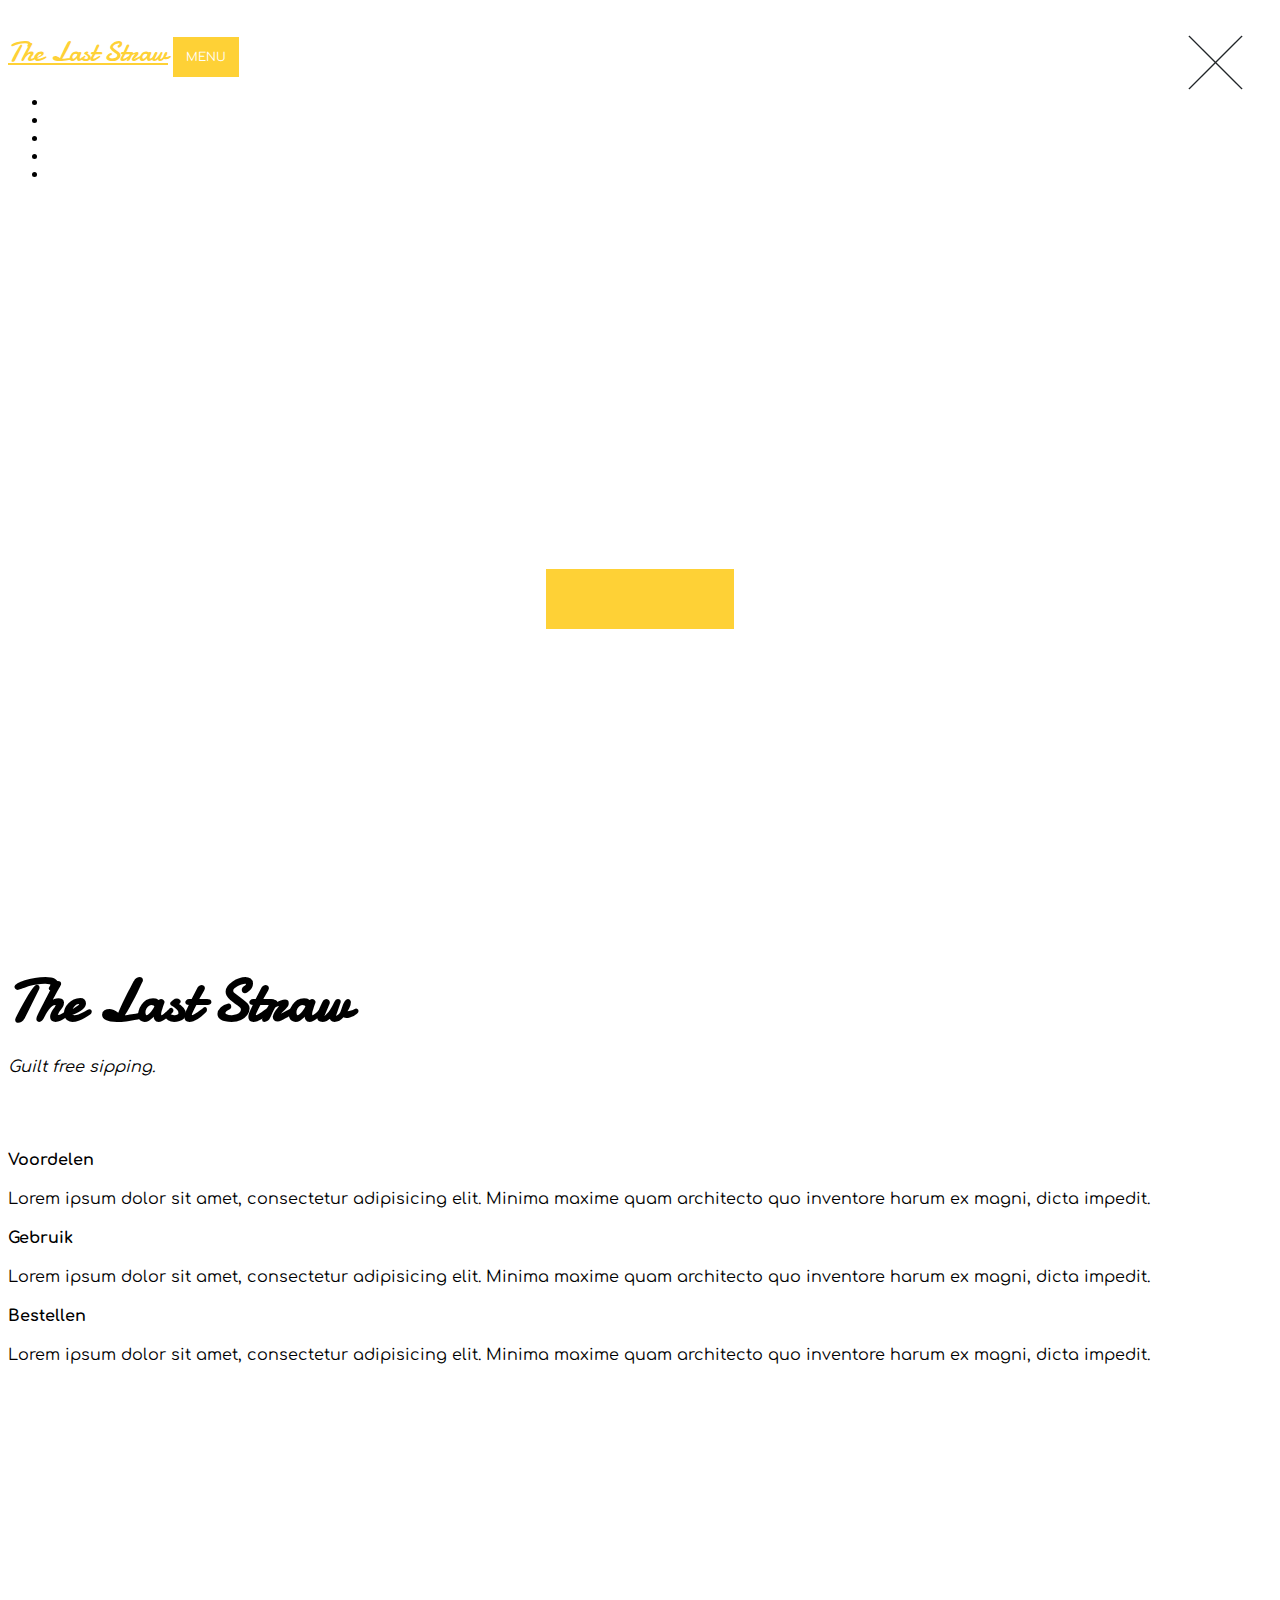
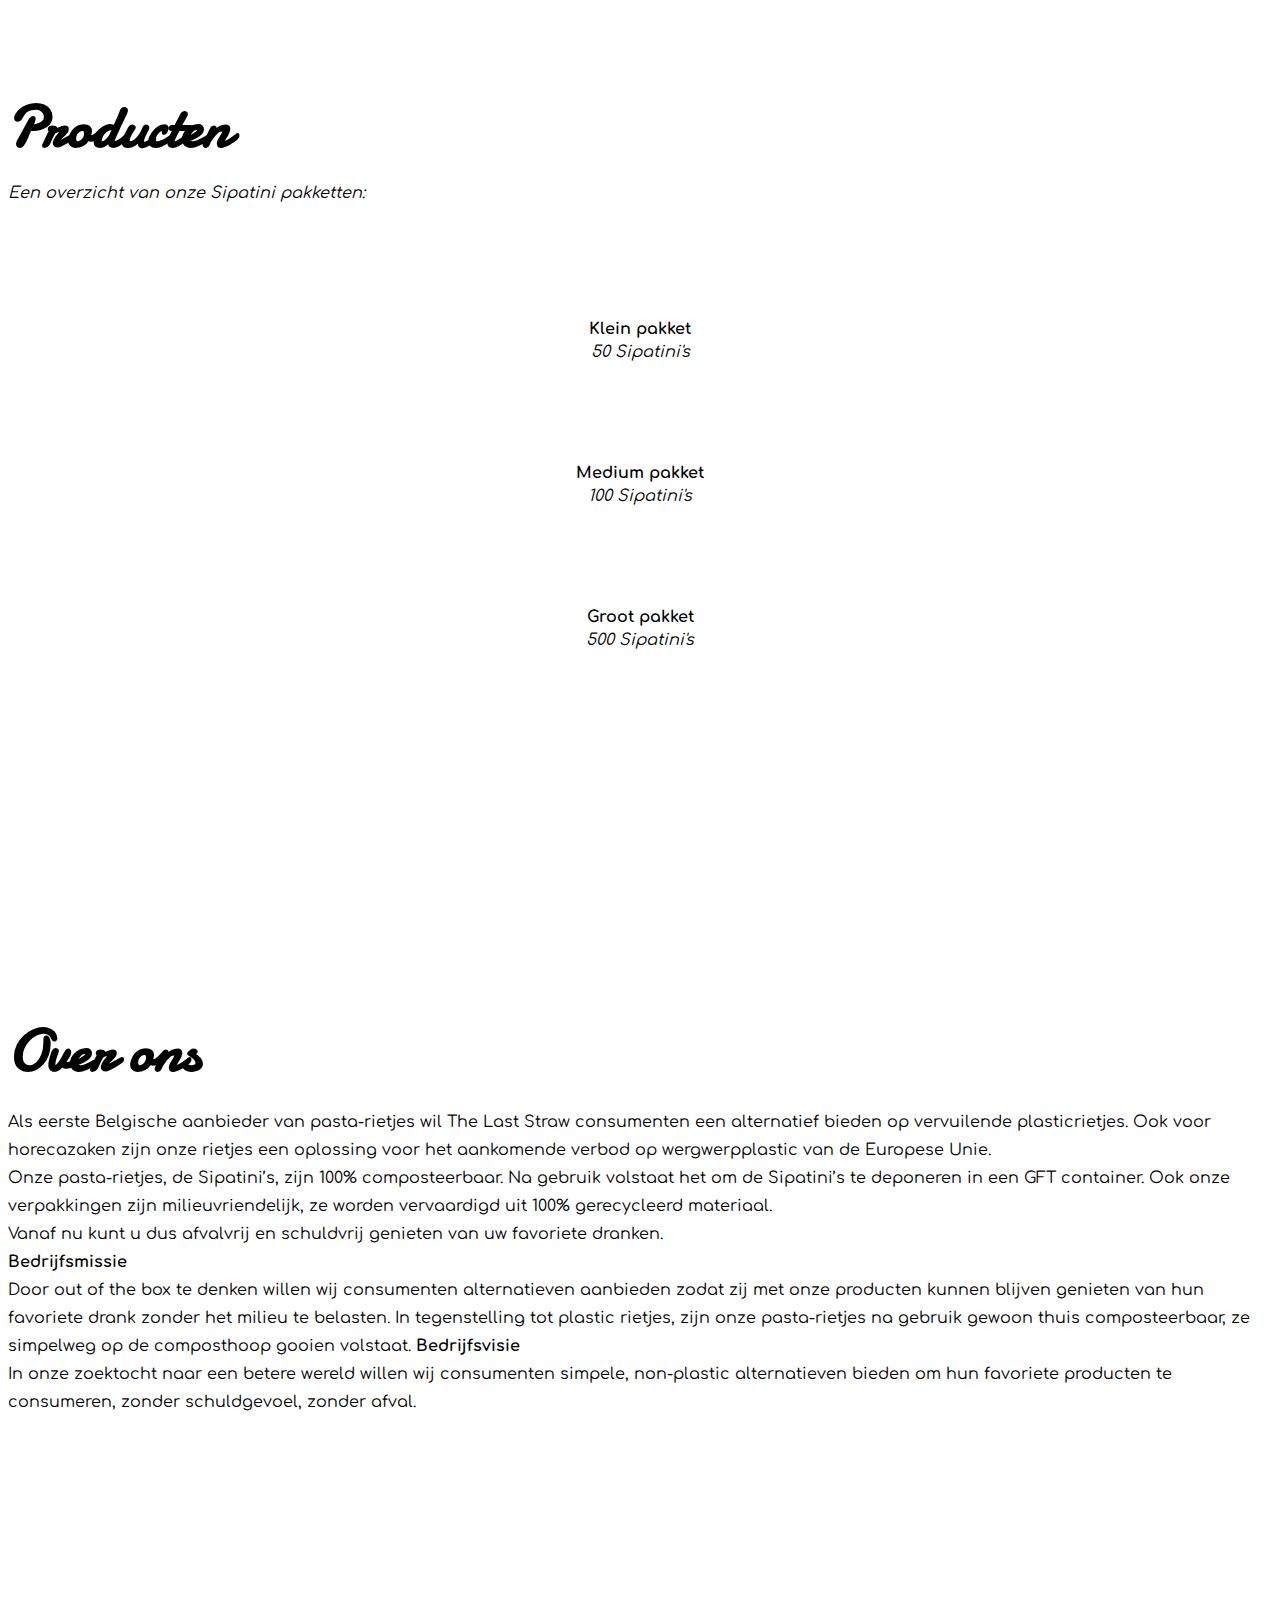
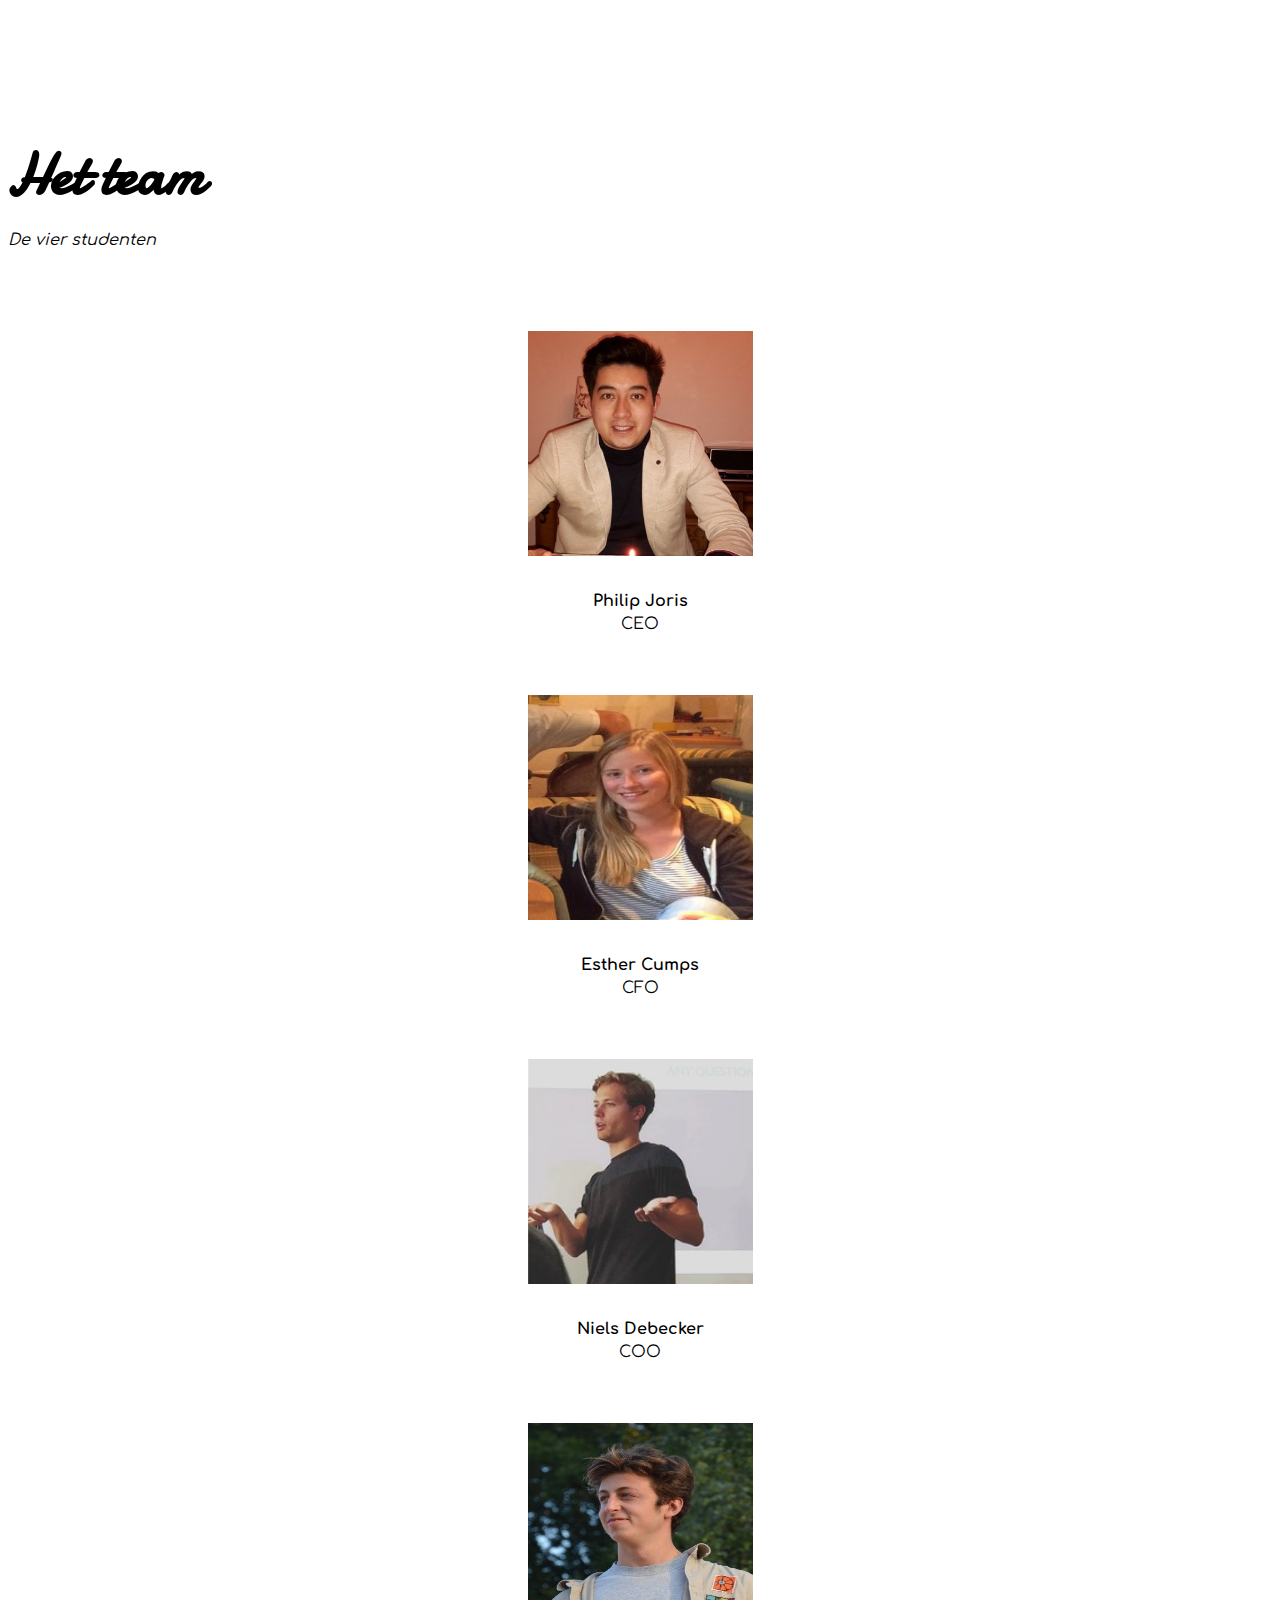
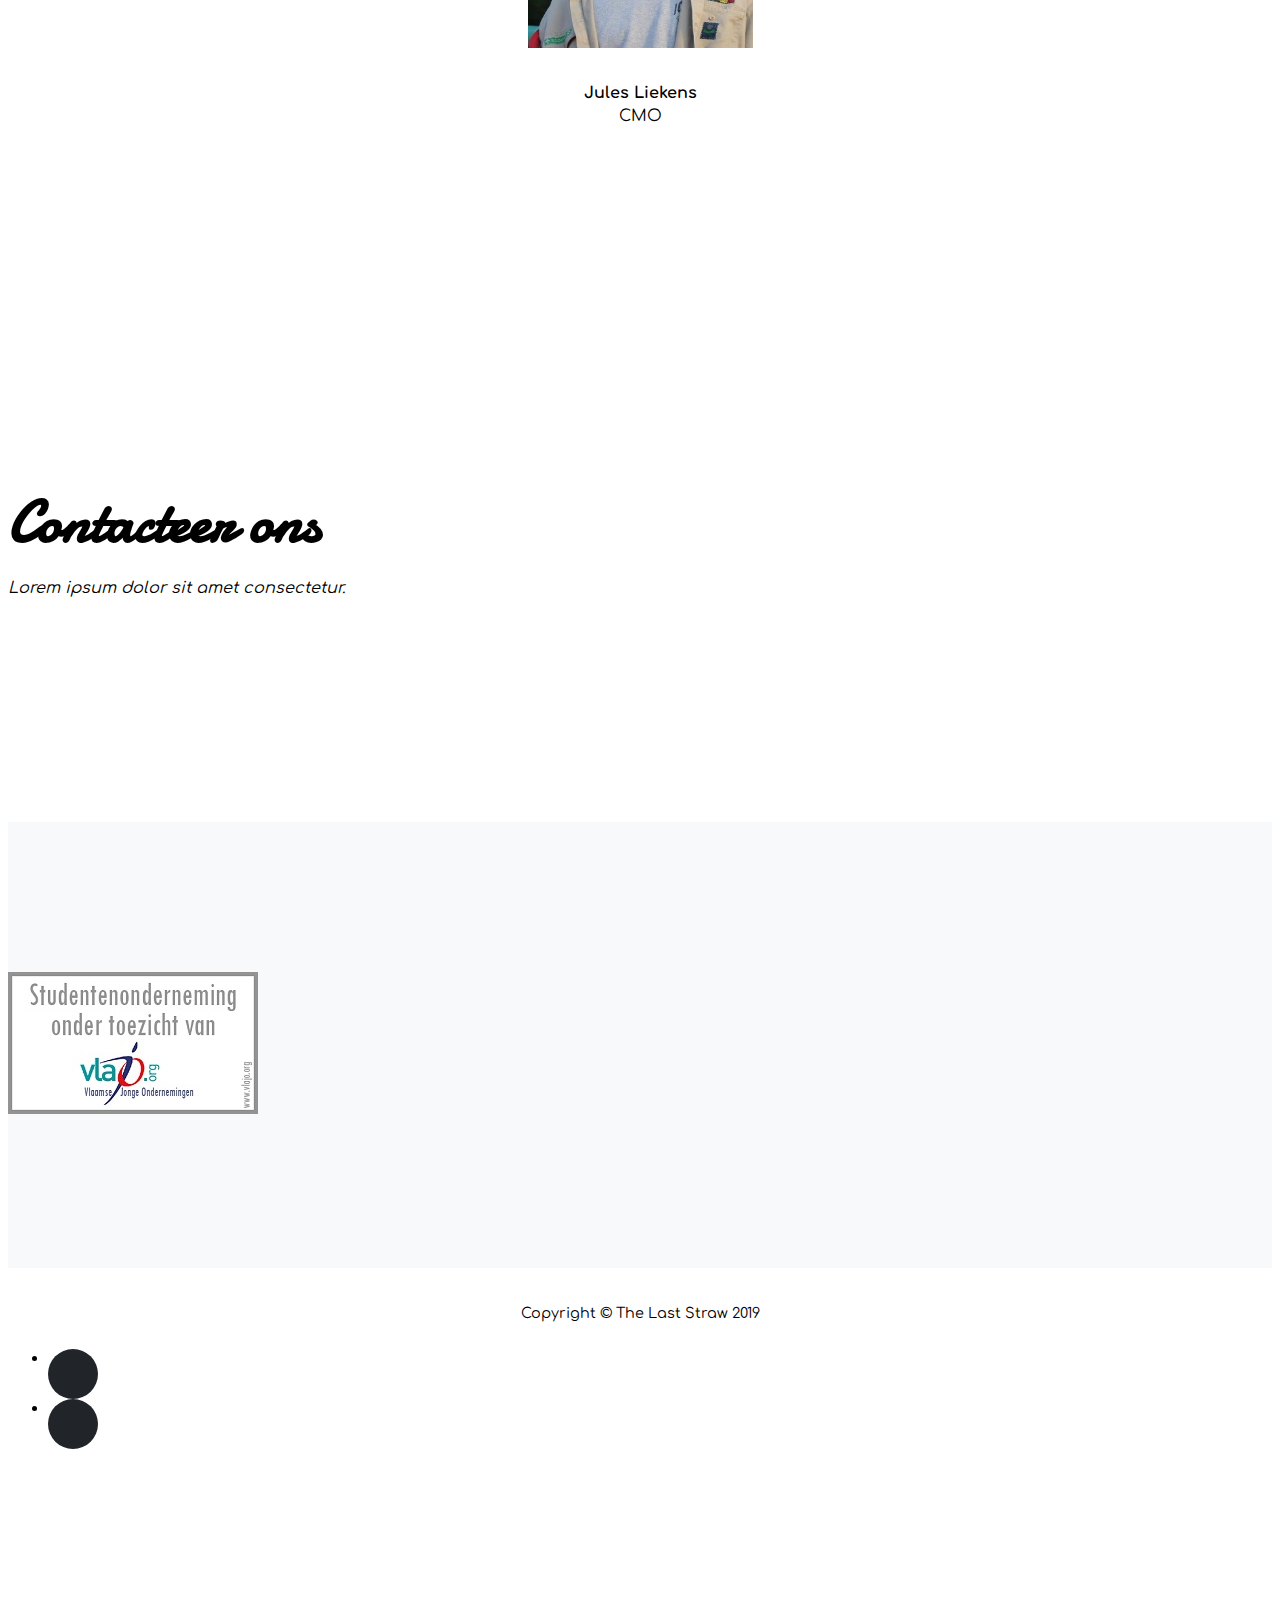
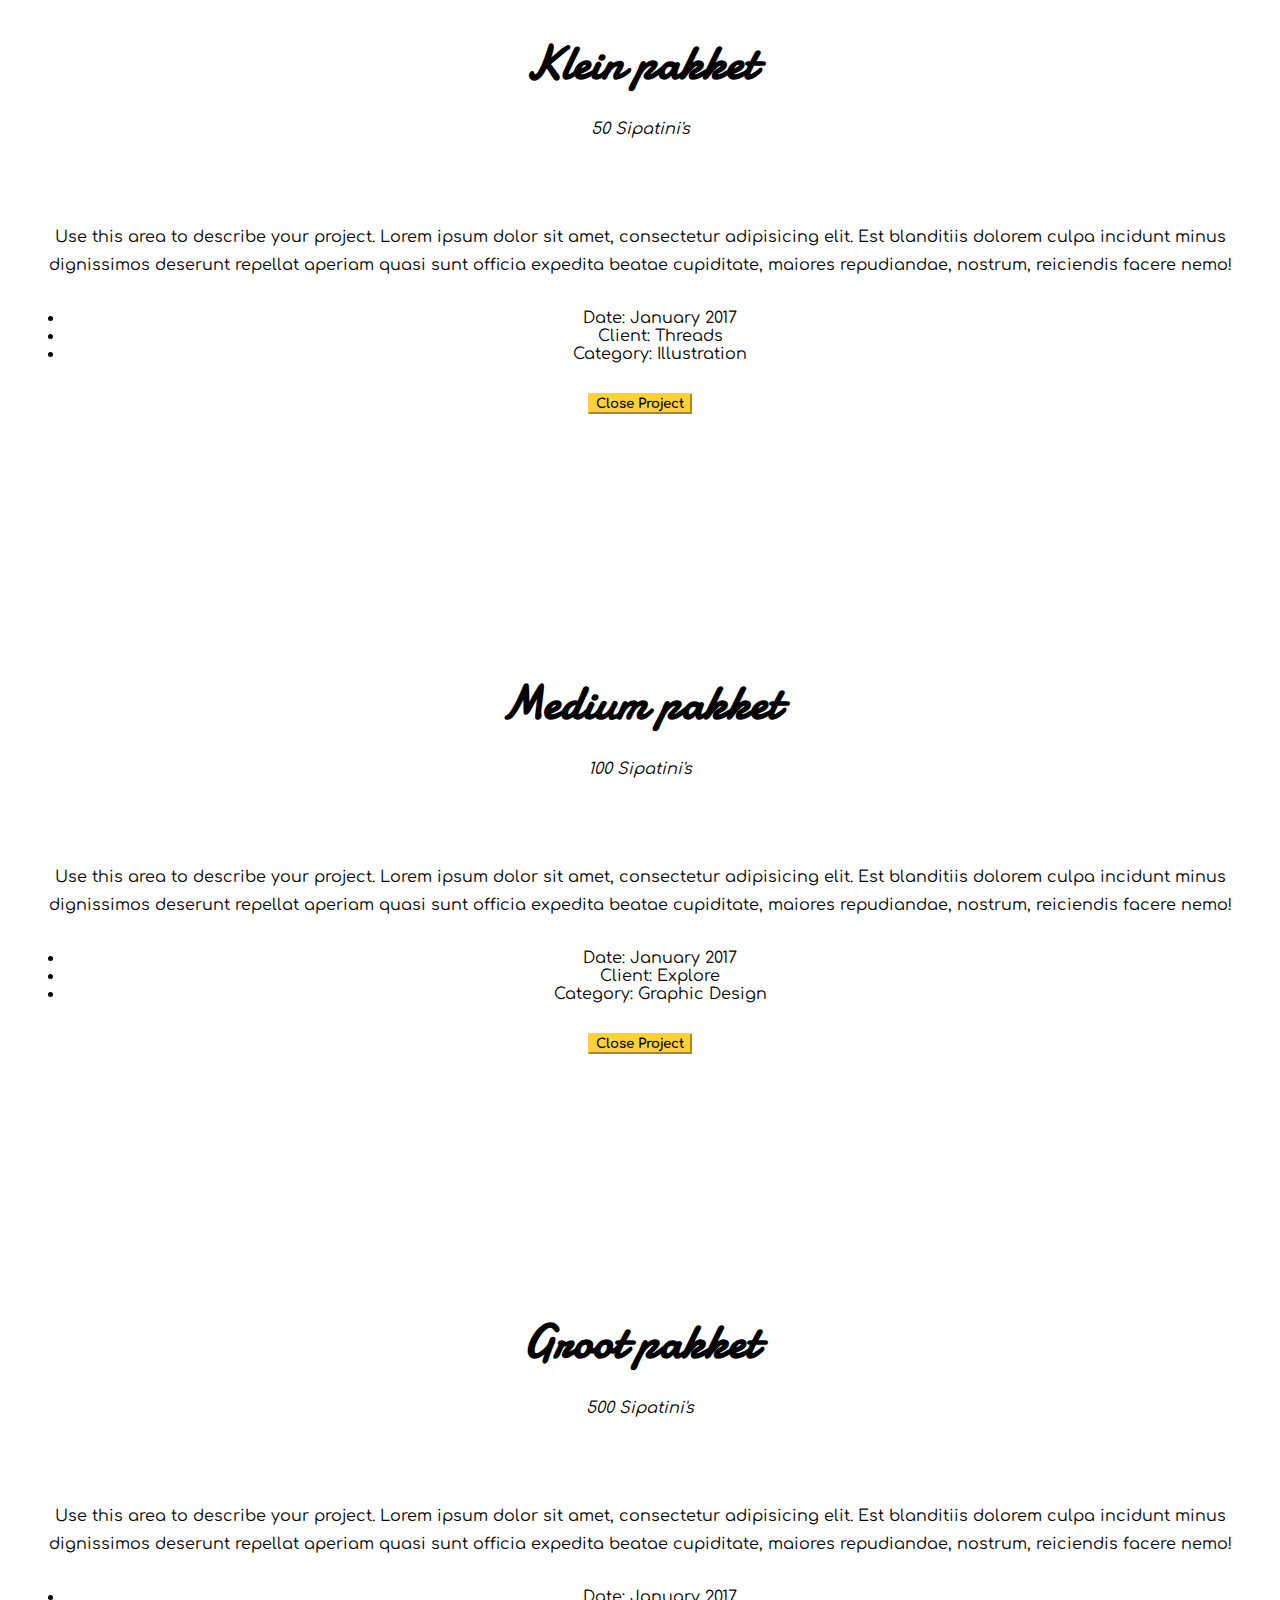
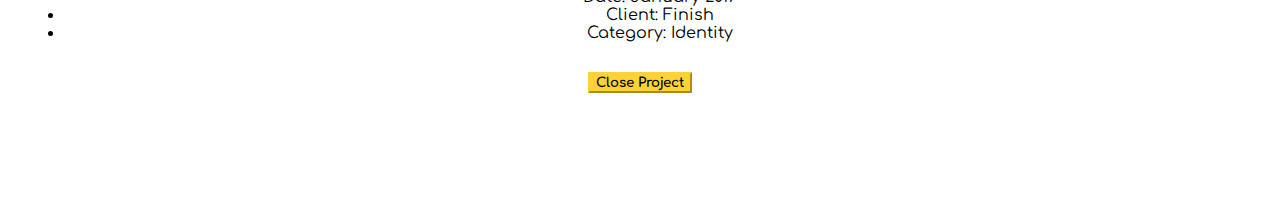
==== index.html @ 4fe13184 "reset plop" ====
<!DOCTYPE html>
<html lang="en">

<head>

  <meta charset="utf-8">
  <meta name="viewport" content="width=device-width, initial-scale=1, shrink-to-fit=no">
  <meta name="description" content="">
  <meta name="author" content="">

  <title>Welcome - The Last Straw</title>

  <!-- Bootstrap core CSS -->
  <link href="vendor/bootstrap/css/bootstrap.min.css" rel="stylesheet">

  <!-- Custom fonts for this template -->
  <link href="vendor/fontawesome-free/css/all.min.css" rel="stylesheet" type="text/css">
  <link href="https://fonts.googleapis.com/css?family=Montserrat:400,700" rel="stylesheet" type="text/css">
  <link href='https://fonts.googleapis.com/css?family=Kaushan+Script' rel='stylesheet' type='text/css'>
  <link href='https://fonts.googleapis.com/css?family=Droid+Serif:400,700,400italic,700italic' rel='stylesheet' type='text/css'>
  <link href='https://fonts.googleapis.com/css?family=Roboto+Slab:400,100,300,700' rel='stylesheet' type='text/css'>
<link href="https://fonts.googleapis.com/css?family=Comfortaa|Damion" rel="stylesheet">
  <!-- Custom styles for this template -->
  <link href="css/agency.min.css" rel="stylesheet">

</head>

<body id="page-top">

  <!-- Navigation -->
  <nav class="navbar navbar-expand-lg navbar-dark fixed-top" id="mainNav">
    <div class="container">
      <a class="navbar-brand js-scroll-trigger" href="#page-top">The Last Straw</a>
      <button class="navbar-toggler navbar-toggler-right" type="button" data-toggle="collapse" data-target="#navbarResponsive" aria-controls="navbarResponsive" aria-expanded="false" aria-label="Toggle navigation">
        Menu
        <i class="fas fa-bars"></i>
      </button>
      <div class="collapse navbar-collapse" id="navbarResponsive">
        <ul class="navbar-nav ml-auto">
          <li class="nav-item">
            <a class="nav-link js-scroll-trigger" href="#home">Home</a>
          </li>
          <li class="nav-item">
            <a class="nav-link js-scroll-trigger" href="#portfolio">Producten</a>
          </li>
          <li class="nav-item">
            <a class="nav-link js-scroll-trigger" href="#overons">Over ons</a>
          </li>
          <li class="nav-item">
            <a class="nav-link js-scroll-trigger" href="#team">Team</a>
          </li>
          <li class="nav-item">
            <a class="nav-link js-scroll-trigger" href="#contact">Contact</a>
          </li>
        </ul>
      </div>
    </div>
  </nav>

  <!-- Header -->
  <header class="masthead">
    <div class="container">
      <div class="intro-text">
        <div class="intro-lead-in">Welkom bij The Last Straw!</div>
        <a class="btn btn-primary btn-xl js-scroll-trigger" href="#home">Meer weten</a>
      </div>
    </div>
  </header>

  <!-- Home -->
  <section id="home">
    <div class="container">
      <div class="row">
        <div class="col-lg-12 text-center">
          <h2 class="section-heading">The Last Straw</h2>
          <h3 class="section-subheading">Guilt free sipping.</h3>
        </div>
      </div>
      <div class="row text-center">
        <div class="col-md-4">
          <span class="fa-stack fa-4x">
            <i class="fas fa-circle fa-stack-2x text-primary"></i>
            <i class="fas fa-thumbs-up fa-stack-1x fa-inverse"></i>
          </span>
          <h4 class="service-heading">Voordelen</h4>
          <p class="text-muted">Lorem ipsum dolor sit amet, consectetur adipisicing elit. Minima maxime quam architecto quo inventore harum ex magni, dicta impedit.</p>
        </div>
        <div class="col-md-4">
          <span class="fa-stack fa-4x">
            <i class="fas fa-circle fa-stack-2x text-primary"></i>
            <i class="fas fa-question fa-stack-1x fa-inverse"></i>
          </span>
          <h4 class="service-heading">Gebruik</h4>
          <p class="text-muted">Lorem ipsum dolor sit amet, consectetur adipisicing elit. Minima maxime quam architecto quo inventore harum ex magni, dicta impedit.</p>
        </div>
        <div class="col-md-4">
          <span class="fa-stack fa-4x">
            <i class="fas fa-circle fa-stack-2x text-primary"></i>
            <i class="fas fa-shopping-cart fa-stack-1x fa-inverse"></i>
          </span>
          <h4 class="service-heading">Bestellen</h4>
          <p class="text-muted">Lorem ipsum dolor sit amet, consectetur adipisicing elit. Minima maxime quam architecto quo inventore harum ex magni, dicta impedit.</p>
        </div>
      </div>
    </div>
  </section>

  <!-- Portfolio Grid -->
  <section class="bg-light" id="portfolio">
    <div class="container">
      <div class="row">
        <div class="col-lg-12 text-center">
          <h2 class="section-heading">Producten</h2>
          <h3 class="section-subheading">Een overzicht van onze Sipatini pakketten:</h3>
        </div>
      </div>
      <div class="row">
        <div class="col-md-4 col-sm-6 portfolio-item">
          <a class="portfolio-link" data-toggle="modal" href="#portfolioModal1">
            <div class="portfolio-hover">
              <div class="portfolio-hover-content">
                <i class="fas fa-plus fa-3x"></i>
              </div>
            </div>
            <img class="img-fluid" src="img/portfolio/01-thumbnail.jpg" alt="">
          </a>
          <div class="portfolio-caption">
            <h4>Klein pakket</h4>
            <p class="text-muted">50 Sipatini's</p>
          </div>
        </div>
          <div class="col-md-4 col-sm-6 portfolio-item">
          <a class="portfolio-link" data-toggle="modal" href="#portfolioModal2">
            <div class="portfolio-hover">
              <div class="portfolio-hover-content">
                <i class="fas fa-plus fa-3x"></i>
              </div>
            </div>
            <img class="img-fluid" src="img/portfolio/02-thumbnail.jpg" alt="">
          </a>
          <div class="portfolio-caption">
            <h4>Medium pakket</h4>
            <p class="text-muted">100 Sipatini's</p>
          </div>
        </div>
          
        <div class="col-md-4 col-sm-6 portfolio-item">
          <a class="portfolio-link" data-toggle="modal" href="#portfolioModal3">
            <div class="portfolio-hover">
              <div class="portfolio-hover-content">
                <i class="fas fa-plus fa-3x"></i>
              </div>
            </div>
            <img class="img-fluid" src="img/portfolio/02-thumbnail.jpg" alt="">
          </a>
          <div class="portfolio-caption">
            <h4>Groot pakket</h4>
            <p class="text-muted">500 Sipatini's</p>
          </div>
        </div>
      </div>
    </div>
  </section>

  <!-- Over ons -->
  <section id="overons">
    <div class="container">
      <div class="row">
        <div class="col-lg-12 text-center">
          <h2 class="section-heading">Over ons</h2>
          <p class="large text-muted">
              Als eerste Belgische aanbieder van pasta-rietjes wil The Last Straw consumenten een alternatief bieden op vervuilende plasticrietjes. Ook voor horecazaken zijn onze rietjes een oplossing voor het aankomende verbod op wergwerpplastic van de Europese Unie.<br>
              Onze pasta-rietjes, de Sipatini’s, zijn 100% composteerbaar. Na gebruik volstaat het om de Sipatini’s te deponeren in een GFT container. Ook onze verpakkingen zijn milieuvriendelijk,  ze worden vervaardigd uit 100% gerecycleerd materiaal.<br>
              Vanaf nu kunt u dus afvalvrij en schuldvrij genieten van uw favoriete dranken.
              <br><strong>Bedrijfsmissie</strong><br>
              Door out of the box te denken willen wij consumenten alternatieven aanbieden zodat zij met onze producten kunnen blijven genieten van hun favoriete drank zonder het milieu te belasten. In tegenstelling tot plastic rietjes, zijn onze pasta-rietjes na gebruik gewoon thuis composteerbaar, ze simpelweg op de composthoop gooien volstaat.
              <strong>Bedrijfsvisie</strong><br>
              In onze zoektocht naar een betere wereld willen wij consumenten simpele, non-plastic alternatieven bieden om hun favoriete producten te consumeren, zonder schuldgevoel, zonder afval.</p>
            </div>
        </div>
      </div>
  </section>

  <!-- Team -->
  <section class="bg-light" id="team">
    <div class="container">
      <div class="row">
        <div class="col-lg-12 text-center">
          <h2 class="section-heading">Het team</h2>
          <h3 class="section-subheading text-muted">De vier studenten</h3>
        </div>
      </div>
      <div class="row">
        <div class="col-sm-3">
          <div class="team-member">
            <img class="mx-auto rounded-circle" src="img/team/philip.jpg" alt="">
            <h4>Philip Joris</h4>
            <p class="text-muted">CEO</p>
          </div>
        </div>
        <div class="col-sm-3">
          <div class="team-member">
            <img class="mx-auto rounded-circle" src="img/team/esther.jpg" alt="">
            <h4>Esther Cumps</h4>
            <p class="text-muted">CFO</p>
          </div>
        </div>
        <div class="col-sm-3">
          <div class="team-member">
            <img class="mx-auto rounded-circle" src="img/team/niels.jpg" alt="">
            <h4>Niels Debecker</h4>
            <p class="text-muted">COO</p>
          </div>
        </div>
          <div class="col-sm-3">
          <div class="team-member">
            <img class="mx-auto rounded-circle" src="img/team/jules.jpg" alt="">
            <h4>Jules Liekens</h4>
            <p class="text-muted">CMO</p>
          </div>
        </div>
      </div>
    </div>
  </section>

  

  <!-- Contact -->
  <section id="contact">
    <div class="container">
      <div class="row">
        <div class="col-lg-12 text-center">
          <h2 class="section-heading">Contacteer ons</h2>
          <h3 class="section-subheading text-muted">Lorem ipsum dolor sit amet consectetur.</h3>
        </div>
      </div>
      <div class="row">
        <div class="col-lg-12">
        </div>
      </div>
    </div>
  </section>

    <!-- Clients -->
  <section class="py-5 vlajo">
    <div class="container">
      <div class="row">
        <div class="col-md-12 text-center">
                 <a target="_blank" href="https://www.vlajo.org/"><img class="" src="img/images/button_onder_toezicht_van_Vlajovzw.jpg"></a> 
        </div>
      </div>
    </div>
  </section>
  <!-- Footer -->
  <footer>
    <div class="container">
      <div class="row">
        <div class="col-md-6">
          <span class="copyright">Copyright &copy; The Last Straw 2019</span>
        </div>
        <div class="col-md-4">
          <ul class="list-inline social-buttons">
            <li class="list-inline-item">
              <a target="_blank" href="https://www.facebook.com/Sipatinis/">
                <i class="fab fa-facebook-f"></i>
              </a>
            </li>
            <li class="list-inline-item">
              <a target="_blank" href="https://www.instagram.com/thelaststrawbe/">
                <i class="fab fa-instagram"></i>
              </a>
            </li>
          </ul>
        </div>
      </div>
    </div>
  </footer>

  <!-- Portfolio Modals -->

  <!-- Modal 1 -->
  <div class="portfolio-modal modal fade" id="portfolioModal1" tabindex="-1" role="dialog" aria-hidden="true">
    <div class="modal-dialog">
      <div class="modal-content">
        <div class="close-modal" data-dismiss="modal">
          <div class="lr">
            <div class="rl"></div>
          </div>
        </div>
        <div class="container">
          <div class="row">
            <div class="col-lg-8 mx-auto">
              <div class="modal-body">
                <!-- Project Details Go Here -->
                <h2 class="productfoto">Klein pakket</h2>
                <p class="item-intro text-muted">50 Sipatini's</p>
                <img class="img-fluid d-block mx-auto" src="img/portfolio/01-full.jpg" alt="">
                <p>Use this area to describe your project. Lorem ipsum dolor sit amet, consectetur adipisicing elit. Est blanditiis dolorem culpa incidunt minus dignissimos deserunt repellat aperiam quasi sunt officia expedita beatae cupiditate, maiores repudiandae, nostrum, reiciendis facere nemo!</p>
                <ul class="list-inline">
                  <li>Date: January 2017</li>
                  <li>Client: Threads</li>
                  <li>Category: Illustration</li>
                </ul>
                <button class="btn btn-primary" data-dismiss="modal" type="button">
                  <i class="fas fa-times"></i>
                  Close Project</button>
              </div>
            </div>
          </div>
        </div>
      </div>
    </div>
  </div>

  <!-- Modal 2 -->
  <div class="portfolio-modal modal fade" id="portfolioModal2" tabindex="-1" role="dialog" aria-hidden="true">
    <div class="modal-dialog">
      <div class="modal-content">
        <div class="close-modal" data-dismiss="modal">
          <div class="lr">
            <div class="rl"></div>
          </div>
        </div>
        <div class="container">
          <div class="row">
            <div class="col-lg-8 mx-auto">
              <div class="modal-body">
                <!-- Project Details Go Here -->
                <h2 class="productfoto">Medium pakket</h2>
                <p class="item-intro text-muted">100 Sipatini's</p>
                <img class="img-fluid d-block mx-auto" src="img/portfolio/02-full.jpg" alt="">
                <p>Use this area to describe your project. Lorem ipsum dolor sit amet, consectetur adipisicing elit. Est blanditiis dolorem culpa incidunt minus dignissimos deserunt repellat aperiam quasi sunt officia expedita beatae cupiditate, maiores repudiandae, nostrum, reiciendis facere nemo!</p>
                <ul class="list-inline">
                  <li>Date: January 2017</li>
                  <li>Client: Explore</li>
                  <li>Category: Graphic Design</li>
                </ul>
                <button class="btn btn-primary" data-dismiss="modal" type="button">
                  <i class="fas fa-times"></i>
                  Close Project</button>
              </div>
            </div>
          </div>
        </div>
      </div>
    </div>
  </div>

  <!-- Modal 3 -->
  <div class="portfolio-modal modal fade" id="portfolioModal3" tabindex="-1" role="dialog" aria-hidden="true">
    <div class="modal-dialog">
      <div class="modal-content">
        <div class="close-modal" data-dismiss="modal">
          <div class="lr">
            <div class="rl"></div>
          </div>
        </div>
        <div class="container">
          <div class="row">
            <div class="col-lg-8 mx-auto">
              <div class="modal-body">
                <!-- Project Details Go Here -->
                <h2 class="productfoto">Groot pakket</h2>
                <p class="item-intro text-muted">500 Sipatini's</p>
                <img class="img-fluid d-block mx-auto" src="img/portfolio/03-full.jpg" alt="">
                <p>Use this area to describe your project. Lorem ipsum dolor sit amet, consectetur adipisicing elit. Est blanditiis dolorem culpa incidunt minus dignissimos deserunt repellat aperiam quasi sunt officia expedita beatae cupiditate, maiores repudiandae, nostrum, reiciendis facere nemo!</p>
                <ul class="list-inline">
                  <li>Date: January 2017</li>
                  <li>Client: Finish</li>
                  <li>Category: Identity</li>
                </ul>
                <button class="btn btn-primary" data-dismiss="modal" type="button">
                  <i class="fas fa-times"></i>
                  Close Project</button>
              </div>
            </div>
          </div>
        </div>
      </div>
    </div>
  </div>

  <!-- Bootstrap core JavaScript -->
  <script src="vendor/jquery/jquery.min.js"></script>
  <script src="vendor/bootstrap/js/bootstrap.bundle.min.js"></script>

  <!-- Plugin JavaScript -->
  <script src="vendor/jquery-easing/jquery.easing.min.js"></script>

  <!-- Contact form JavaScript -->
  <script src="js/jqBootstrapValidation.js"></script>
  <script src="js/contact_me.js"></script>

  <!-- Custom scripts for this template -->
  <script src="js/agency.min.js"></script>

</body>

</html>
---- css/agency.min.css ----
/*!
 * Start Bootstrap - Agency v5.0.5 (https://startbootstrap.com/template-overviews/agency)
 * Copyright 2013-2019 Start Bootstrap
 * Licensed under MIT (https://github.com/BlackrockDigital/startbootstrap-agency/blob/master/LICENSE)
 */
body {
    overflow-x: hidden;
    font-family: 'Comfortaa';
}

p {
    line-height: 1.75
}

a {
    color: #fed136
}

a:hover {
    color: #fec503
}

.text-primary {
    color: #fed136 !important
}

h1,
h3,
h4,
h5,
h6 {
  font-weight: 700;
  font-family: 'Comfortaa';
}
h2{
  font-family: 'Damion'
    
}

section {
    padding: 100px 0
}

section h2.section-heading {
    font-size: 60px;
    margin-top: 0;
    margin-bottom: 15px;
}

section h3.section-subheading {
    font-size: 16px;
    font-weight: 400;
    font-style: italic;
    margin-bottom: 75px;
    text-transform: none;
    font-family: 'Comfortaa';
    color: black;
}

@media (min-width:768px) {
    section {
        padding: 150px 0
    }
}

.btn {
    font-family: 'Comfortaa';
    font-weight: 700
}

.btn-xl {
    font-size: 18px;
    padding: 20px 40px
}

.btn-primary {
    background-color: #fed136;
    border-color: #fed136
}

.btn-primary:active,
.btn-primary:focus,
.btn-primary:hover {
    background-color: #fec810 !important;
    border-color: #fec810 !important;
    color: #fff
}

.btn-primary:active,
.btn-primary:focus {
    -webkit-box-shadow: 0 0 0 .2rem rgba(254, 209, 55, .5) !important;
    box-shadow: 0 0 0 .2rem rgba(254, 209, 55, .5) !important
}

::selection {
    background: #fed136;
    text-shadow: none
}

img::selection {
    background: 0 0
}

img::-moz-selection {
    background: 0 0
}

#mainNav {
    background-color: #212529
}

#mainNav .navbar-toggler {
    font-size: 12px;
    right: 0;
    padding: 13px;
    text-transform: uppercase;
    color: #fff;
    border: 0;
    background-color: #fed136;
    font-family: 'Comfortaa'
}

#mainNav .navbar-brand {
    color: #fed136;
    font-family: 'Damion'
}

#mainNav .navbar-brand.active,
#mainNav .navbar-brand:active,
#mainNav .navbar-brand:focus,
#mainNav .navbar-brand:hover {
    color: #fec503
}

#mainNav .navbar-nav .nav-item .nav-link {
    font-size: 90%;
    font-weight: 400;
    padding: .75em 0;
    letter-spacing: 1px;
    color: #fff;
    font-family: 'Comfortaa'
}

#mainNav .navbar-nav .nav-item .nav-link.active,
#mainNav .navbar-nav .nav-item .nav-link:hover {
    color: #fed136
}

@media (min-width:992px) {
    #mainNav {
        padding-top: 25px;
        padding-bottom: 25px;
        -webkit-transition: padding-top .3s, padding-bottom .3s;
        transition: padding-top .3s, padding-bottom .3s;
        border: none;
        background-color: transparent
    }

    #mainNav .navbar-brand {
        font-size: 1.75em;
        -webkit-transition: all .3s;
        transition: all .3s
    }

    #mainNav .navbar-nav .nav-item .nav-link {
        padding: 1.1em 1em !important
    }

    #mainNav.navbar-shrink {
        padding-top: 0;
        padding-bottom: 0;
        background-color: #212529
    }

    #mainNav.navbar-shrink .navbar-brand {
        font-size: 1.25em;
        padding: 12px 0
    }
}

header.masthead {
    text-align: center;
    color: #fff;
    background-image: url(../img/header-bg.jpg);
    background-repeat: no-repeat;
    background-attachment: scroll;
    background-position: center center;
    background-size: cover
}

header.masthead .intro-text {
    padding-top: 150px;
    padding-bottom: 100px
}

header.masthead .intro-text .intro-lead-in {
    font-size: 22px;
    font-style: italic;
    line-height: 22px;
    margin-bottom: 25px;
    font-family: 'Comfortaa'
}

header.masthead .intro-text .intro-heading {
    font-size: 50px;
    font-weight: 700;
    line-height: 50px;
    margin-bottom: 25px;
    font-family: 'Comfortaa'
}

@media (min-width:768px) {
    header.masthead .intro-text {
        padding-top: 300px;
        padding-bottom: 200px
    }

    header.masthead .intro-text .intro-lead-in {
        font-size: 40px;
        font-style: italic;
        line-height: 40px;
        margin-bottom: 25px;
        font-family: 'Comfortaa'
    }

    header.masthead .intro-text .intro-heading {
        font-size: 75px;
        font-weight: 700;
        line-height: 75px;
        margin-bottom: 50px;
        font-family: 'Comfortaa'
    }
}

.service-heading {
    margin: 15px 0;
    text-transform: none
}

#portfolio .portfolio-item {
    right: 0;
    margin: 0 0 15px
}

#portfolio .portfolio-item .portfolio-link {
    position: relative;
    display: block;
    max-width: 400px;
    margin: 0 auto;
    cursor: pointer
}

#portfolio .portfolio-item .portfolio-link .portfolio-hover {
    position: absolute;
    width: 100%;
    height: 100%;
    -webkit-transition: all ease .5s;
    transition: all ease .5s;
    opacity: 0;
    background: rgb(232, 181, 16)
}

#portfolio .portfolio-item .portfolio-link .portfolio-hover:hover {
    opacity: 1
}

#portfolio .portfolio-item .portfolio-link .portfolio-hover .portfolio-hover-content {
    font-size: 20px;
    position: absolute;
    top: 50%;
    width: 100%;
    height: 20px;
    margin-top: -12px;
    text-align: center;
    color: #fff
}

#portfolio .portfolio-item .portfolio-link .portfolio-hover .portfolio-hover-content i {
    margin-top: -12px
}

#portfolio .portfolio-item .portfolio-link .portfolio-hover .portfolio-hover-content h3,
#portfolio .portfolio-item .portfolio-link .portfolio-hover .portfolio-hover-content h4 {
    margin: 0
}

#portfolio .portfolio-item .portfolio-caption {
    max-width: 400px;
    margin: 0 auto;
    padding: 25px;
    text-align: center;
    background-color: #fff
}

#portfolio .portfolio-item .portfolio-caption h4 {
    margin: 0;
    text-transform: none
}

#portfolio .portfolio-item .portfolio-caption p {
    font-size: 16px;
    font-style: italic;
    margin: 0;
    font-family: 'Comfortaa'
}

#portfolio * {
    z-index: 2
}

@media (min-width:767px) {
    #portfolio .portfolio-item {
        margin: 0 0 30px
    }
}

.portfolio-modal {
    padding-right: 0 !important
}

.portfolio-modal .modal-dialog {
    margin: 1rem;
    max-width: 100vw
}

.portfolio-modal .modal-content {
    padding: 100px 0;
    text-align: center
}

.portfolio-modal .modal-content h2 {
    font-size: 3em;
    margin-bottom: 15px
}

.portfolio-modal .modal-content p {
    margin-bottom: 30px
}

.portfolio-modal .modal-content p.item-intro {
    font-size: 16px;
    font-style: italic;
    margin: 20px 0 30px;
    font-family: 'Comfortaa'
}

.portfolio-modal .modal-content ul.list-inline {
    margin-top: 0;
    margin-bottom: 30px
}

.portfolio-modal .modal-content img {
    margin-bottom: 30px
}

.portfolio-modal .modal-content button {
    cursor: pointer
}

.portfolio-modal .close-modal {
    position: absolute;
    top: 25px;
    right: 25px;
    width: 75px;
    height: 75px;
    cursor: pointer;
    background-color: transparent
}

.portfolio-modal .close-modal:hover {
    opacity: .3
}

.portfolio-modal .close-modal .lr {
    z-index: 1051;
    width: 1px;
    height: 75px;
    margin-left: 35px;
    -webkit-transform: rotate(45deg);
    transform: rotate(45deg);
    background-color: #212529
}

.portfolio-modal .close-modal .lr .rl {
    z-index: 1052;
    width: 1px;
    height: 75px;
    -webkit-transform: rotate(90deg);
    transform: rotate(90deg);
    background-color: #212529
}

.timeline {
    position: relative;
    padding: 0;
    list-style: none
}

.timeline:before {
    position: absolute;
    top: 0;
    bottom: 0;
    left: 40px;
    width: 2px;
    margin-left: -1.5px;
    content: '';
    background-color: #e9ecef
}

.timeline > li {
    position: relative;
    min-height: 50px;
    margin-bottom: 50px
}

.timeline > li:after,
.timeline > li:before {
    display: table;
    content: ' '
}

.timeline > li:after {
    clear: both
}

.timeline > li .timeline-panel {
    position: relative;
    float: right;
    width: 100%;
    padding: 0 20px 0 100px;
    text-align: left
}

.timeline > li .timeline-panel:before {
    right: auto;
    left: -15px;
    border-right-width: 15px;
    border-left-width: 0
}

.timeline > li .timeline-panel:after {
    right: auto;
    left: -14px;
    border-right-width: 14px;
    border-left-width: 0
}

.timeline > li .timeline-image {
    position: absolute;
    z-index: 100;
    left: 0;
    width: 80px;
    height: 80px;
    margin-left: 0;
    text-align: center;
    color: #fff;
    border: 7px solid #e9ecef;
    border-radius: 100%;
    background-color: #fed136
}

.timeline > li .timeline-image h4 {
    font-size: 10px;
    line-height: 14px;
    margin-top: 12px
}

.timeline > li.timeline-inverted > .timeline-panel {
    float: right;
    padding: 0 20px 0 100px;
    text-align: left
}

.timeline > li.timeline-inverted > .timeline-panel:before {
    right: auto;
    left: -15px;
    border-right-width: 15px;
    border-left-width: 0
}

.timeline > li.timeline-inverted > .timeline-panel:after {
    right: auto;
    left: -14px;
    border-right-width: 14px;
    border-left-width: 0
}

.timeline > li:last-child {
    margin-bottom: 0
}

.timeline .timeline-heading h4 {
    margin-top: 0;
    color: inherit
}

.timeline .timeline-heading h4.subheading {
    text-transform: none
}

.timeline .timeline-body > p,
.timeline .timeline-body > ul {
    margin-bottom: 0
}

@media (min-width:768px) {
    .timeline:before {
        left: 50%
    }

    .timeline > li {
        min-height: 100px;
        margin-bottom: 100px
    }

    .timeline > li .timeline-panel {
        float: left;
        width: 41%;
        padding: 0 20px 20px 30px;
        text-align: right
    }

    .timeline > li .timeline-image {
        left: 50%;
        width: 100px;
        height: 100px;
        margin-left: -50px
    }

    .timeline > li .timeline-image h4 {
        font-size: 13px;
        line-height: 18px;
        margin-top: 16px
    }

    .timeline > li.timeline-inverted > .timeline-panel {
        float: right;
        padding: 0 30px 20px 20px;
        text-align: left
    }
}

@media (min-width:992px) {
    .timeline > li {
        min-height: 150px
    }

    .timeline > li .timeline-panel {
        padding: 0 20px 20px
    }

    .timeline > li .timeline-image {
        width: 150px;
        height: 150px;
        margin-left: -75px
    }

    .timeline > li .timeline-image h4 {
        font-size: 18px;
        line-height: 26px;
        margin-top: 30px
    }

    .timeline > li.timeline-inverted > .timeline-panel {
        padding: 0 20px 20px
    }
}

@media (min-width:1200px) {
    .timeline > li {
        min-height: 170px
    }

    .timeline > li .timeline-panel {
        padding: 0 20px 20px 100px
    }

    .timeline > li .timeline-image {
        width: 170px;
        height: 170px;
        margin-left: -85px
    }

    .timeline > li .timeline-image h4 {
        margin-top: 40px
    }

    .timeline > li.timeline-inverted > .timeline-panel {
        padding: 0 100px 20px 20px
    }
}

.team-member {
    margin-bottom: 50px;
    text-align: center
}

.team-member img {
    width: 225px;
    height: 225px;
    border: 7px solid #fff
}

.team-member h4 {
    margin-top: 25px;
    margin-bottom: 0;
    text-transform: none
}

.team-member p {
    margin-top: 0
}

section#contact {
    background-color: #FFFFFF;
    background-repeat: no-repeat;
    background-position: center
}

section#contact .section-heading {
    color: black
}

section#contact .form-group {
    margin-bottom: 25px
}

.vlajo{
    background-color: #F8F9FA;
}
footer {
    padding: 25px 0;
    text-align: center
}

footer span.copyright {
    font-size: 90%;
    line-height: 40px;
    text-transform: none;
    font-family: 'Comfortaa'
}


ul.social-buttons {
    margin-bottom: 0
}

ul.social-buttons li a {
    font-size: 20px;
    line-height: 50px;
    display: block;
    width: 50px;
    height: 50px;
    -webkit-transition: all .3s;
    transition: all .3s;
    color: #fff;
    border-radius: 100%;
    outline: 0;
    background-color: #212529
}

ul.social-buttons li a:active,
ul.social-buttons li a:focus,
ul.social-buttons li a:hover {
    background-color: #fed136
}
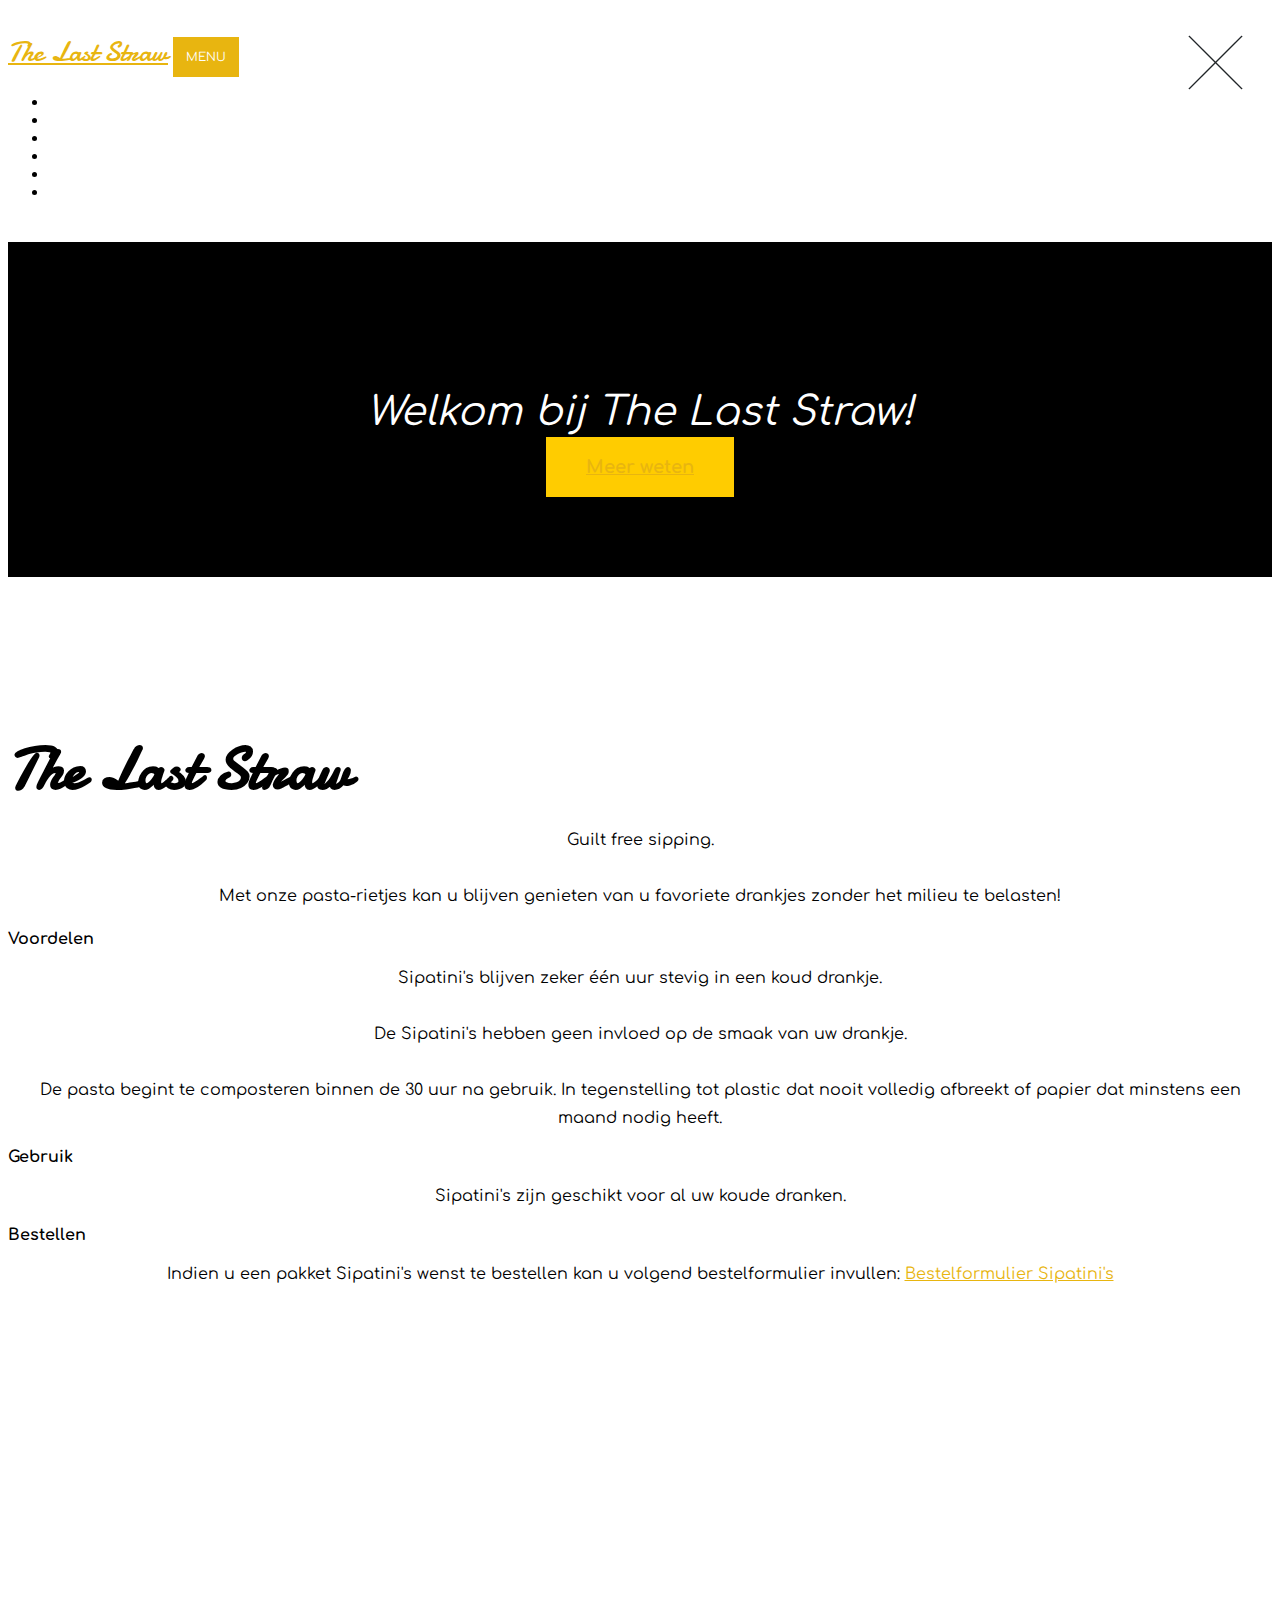
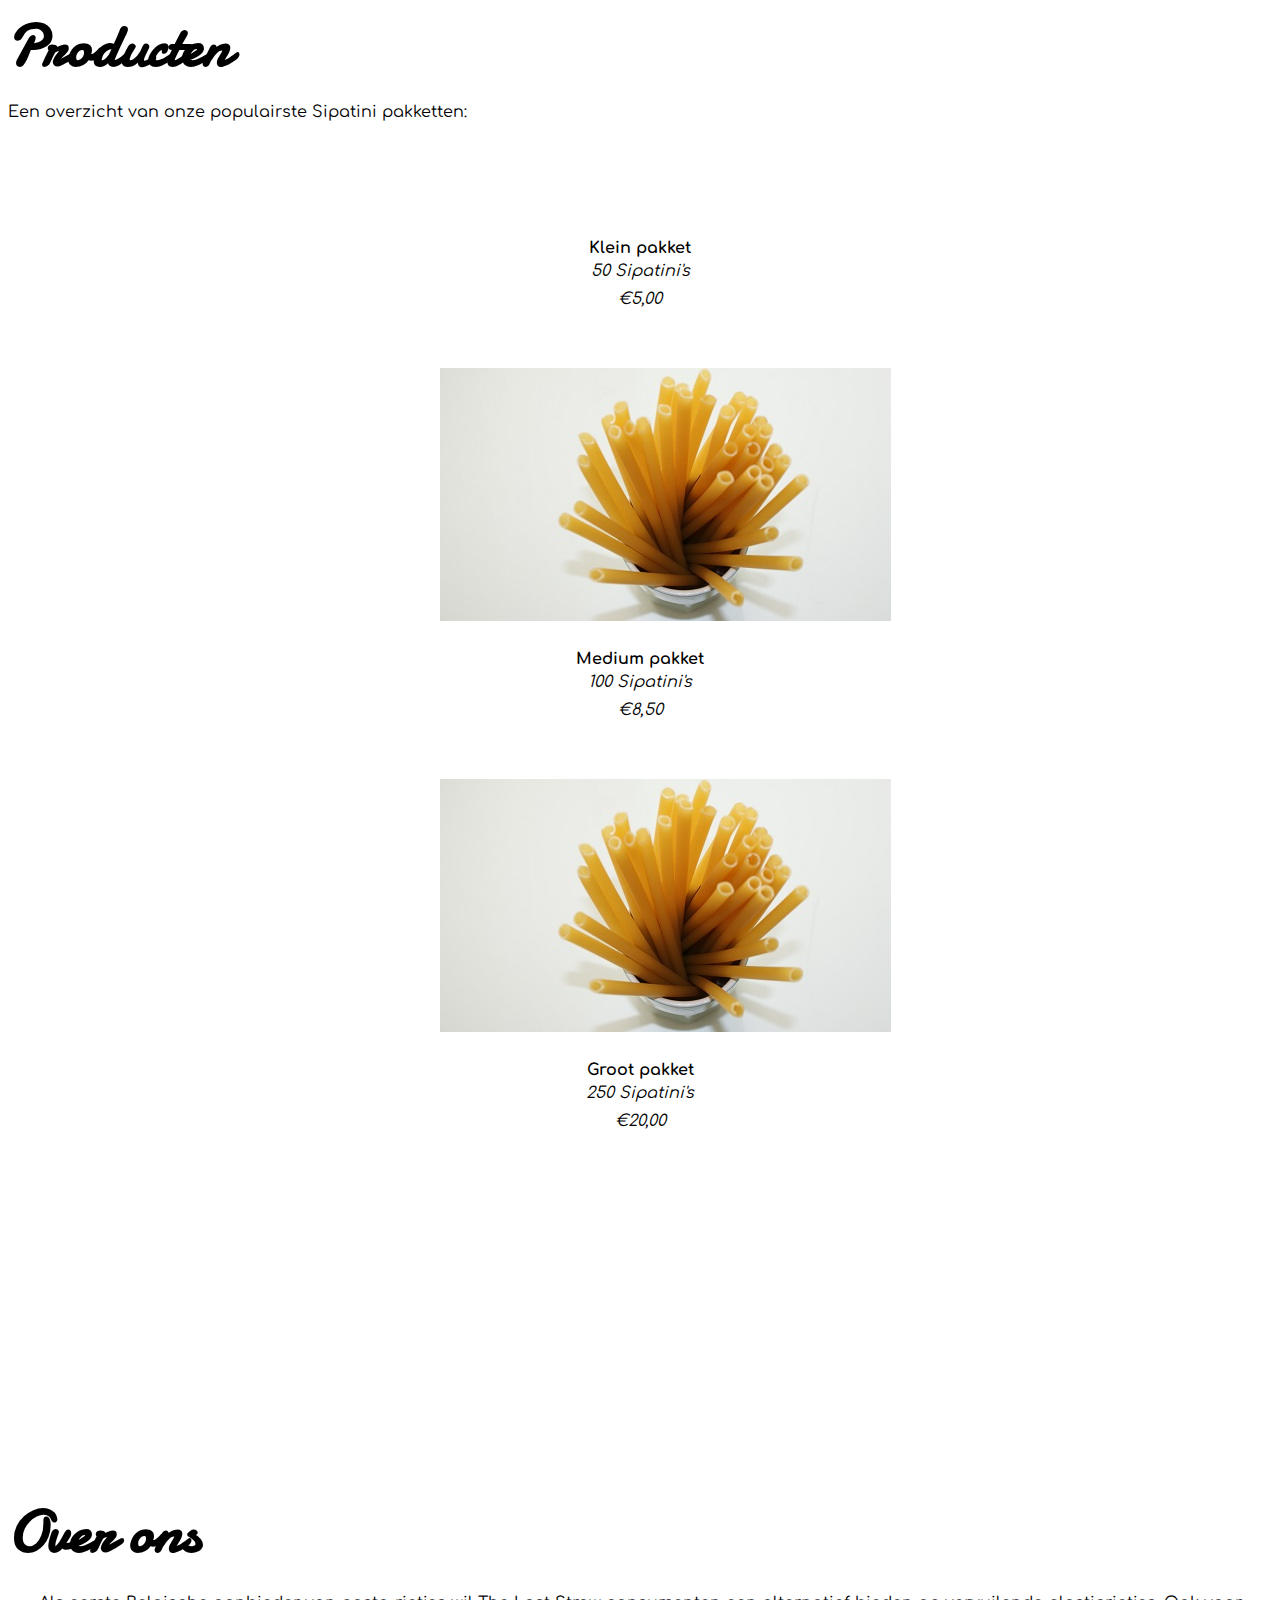
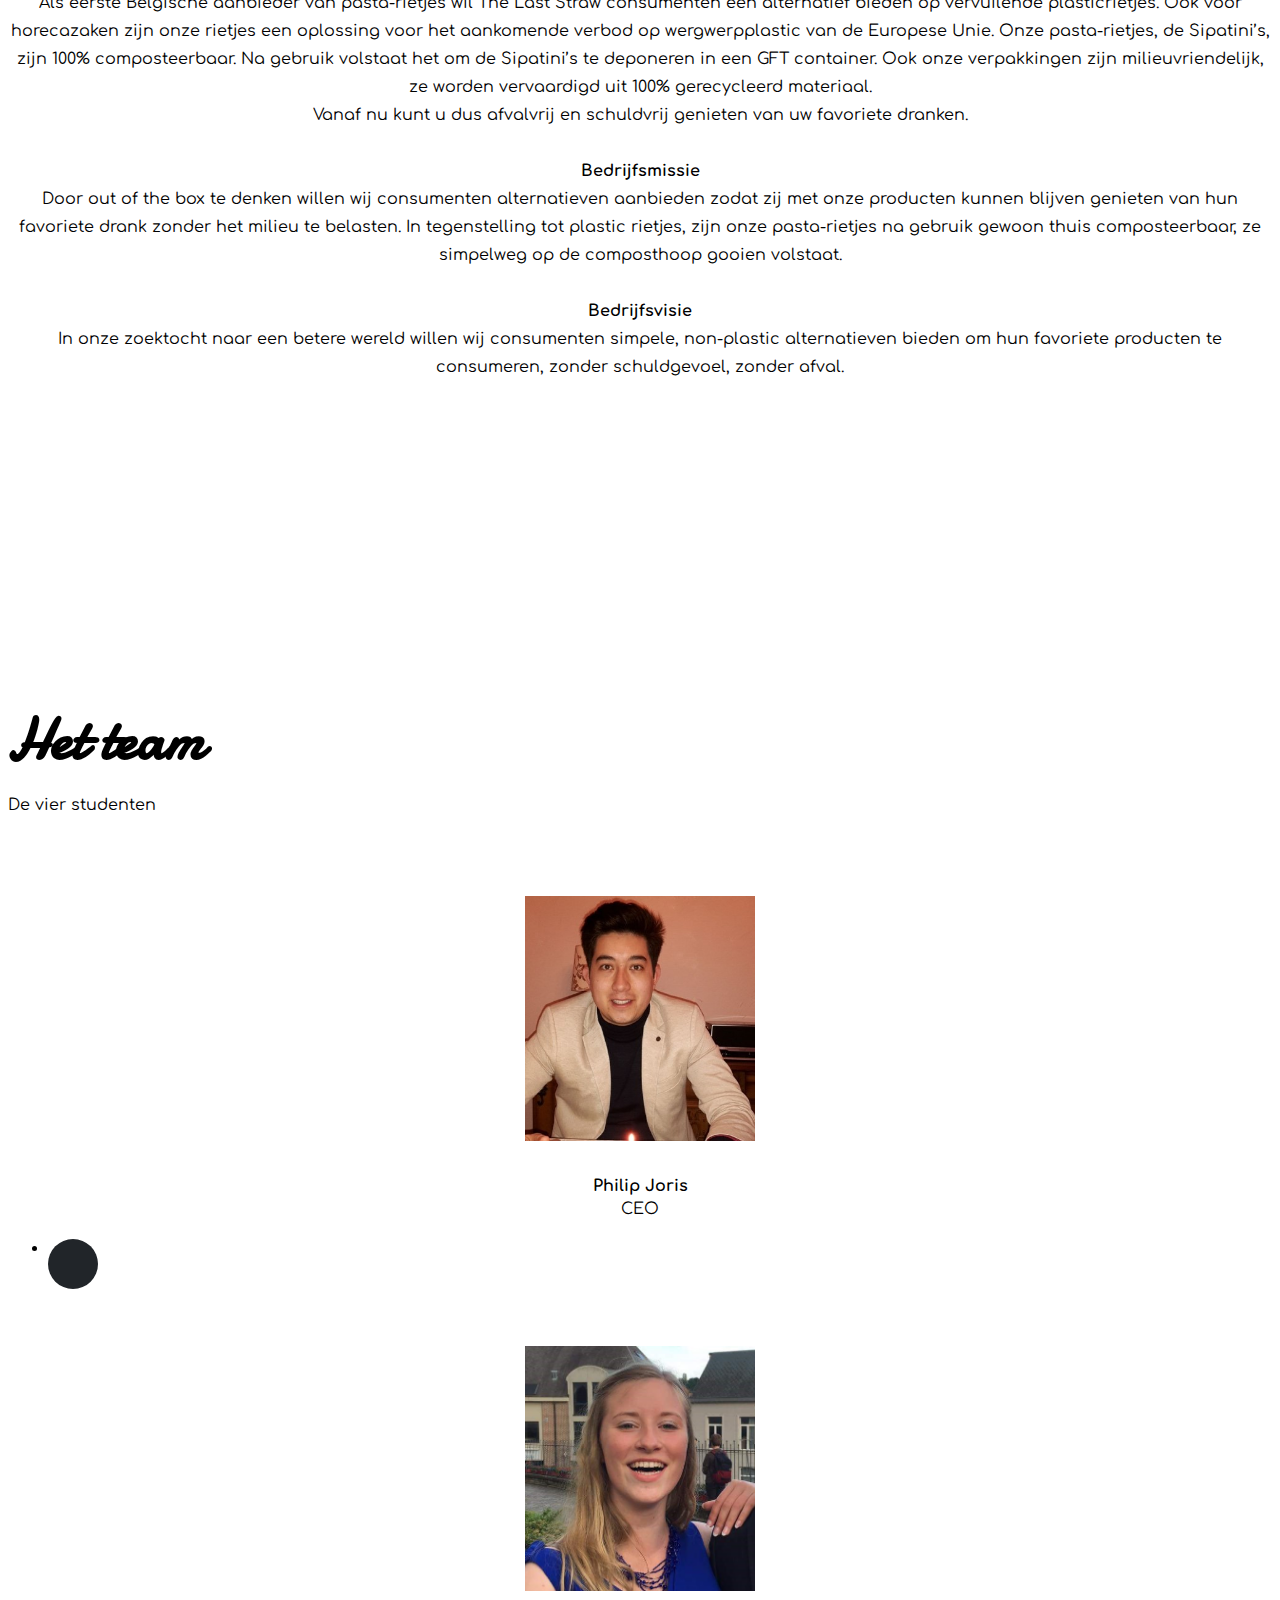
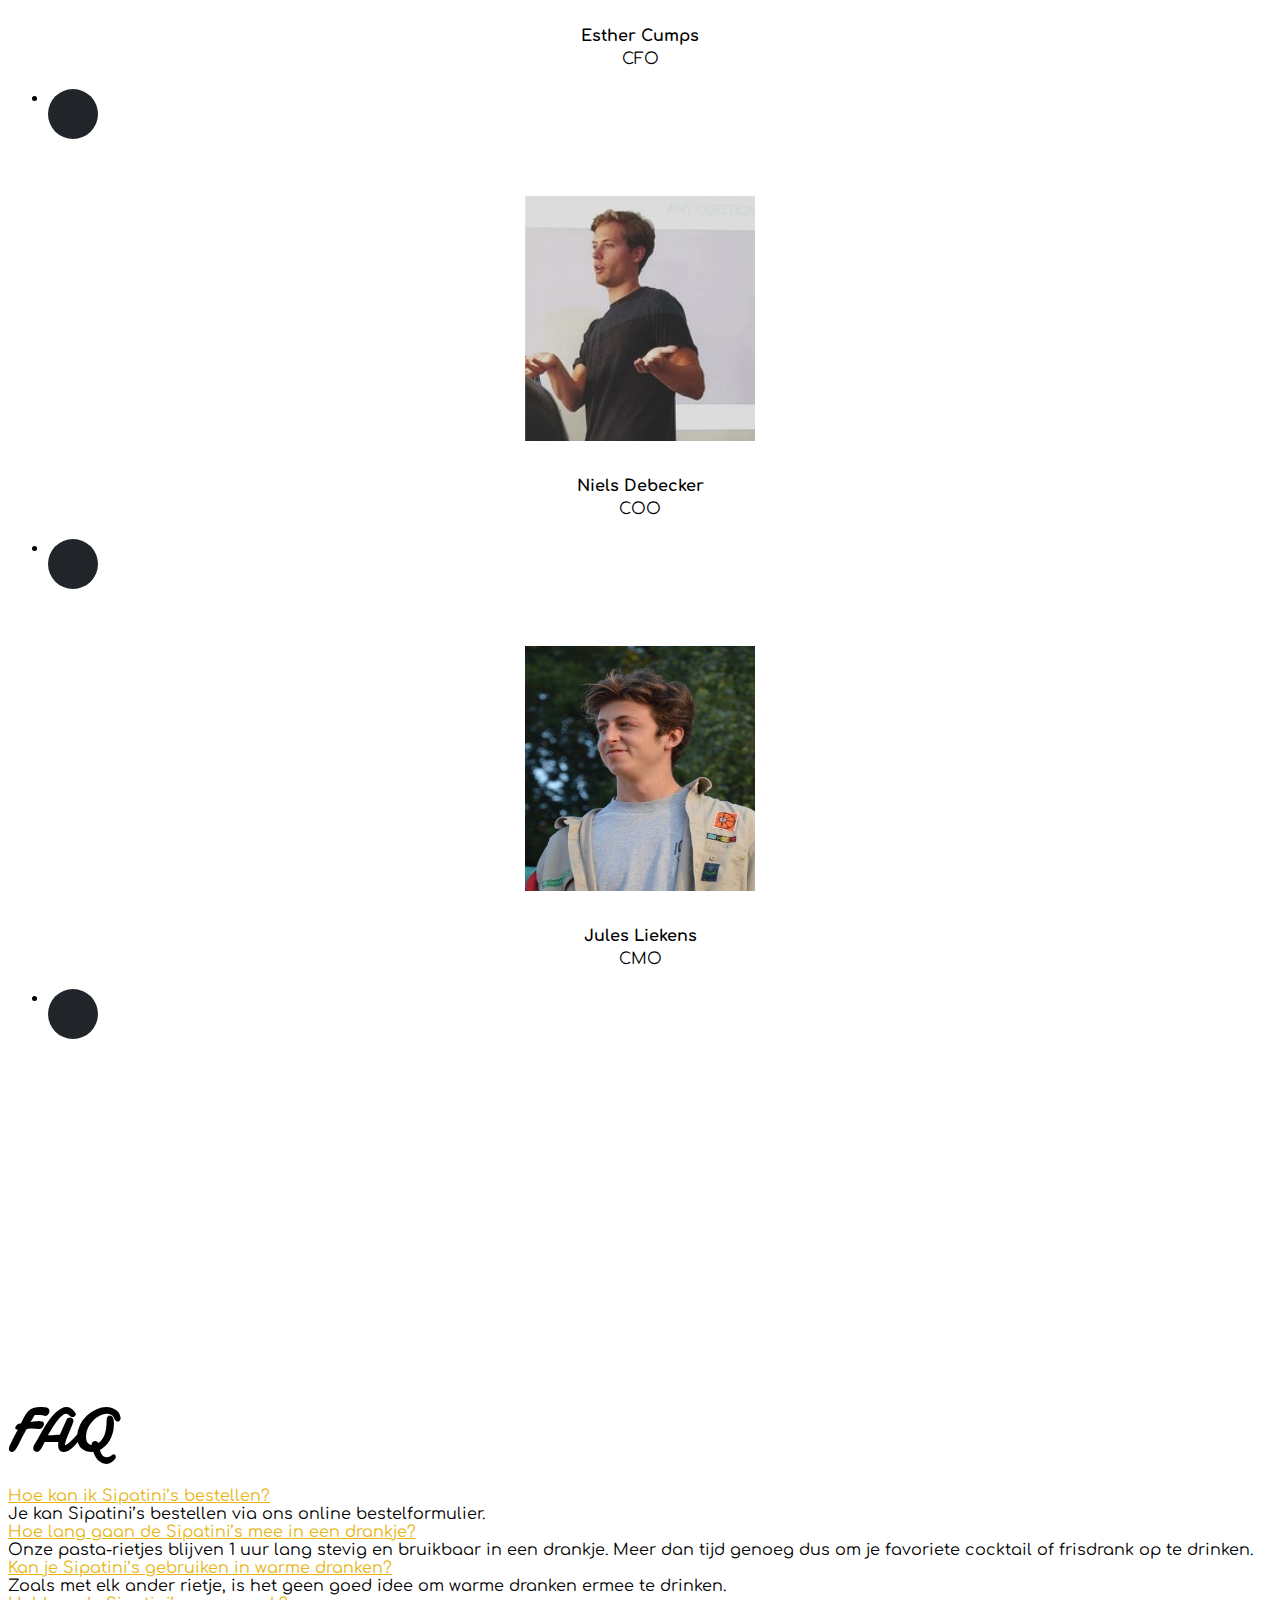
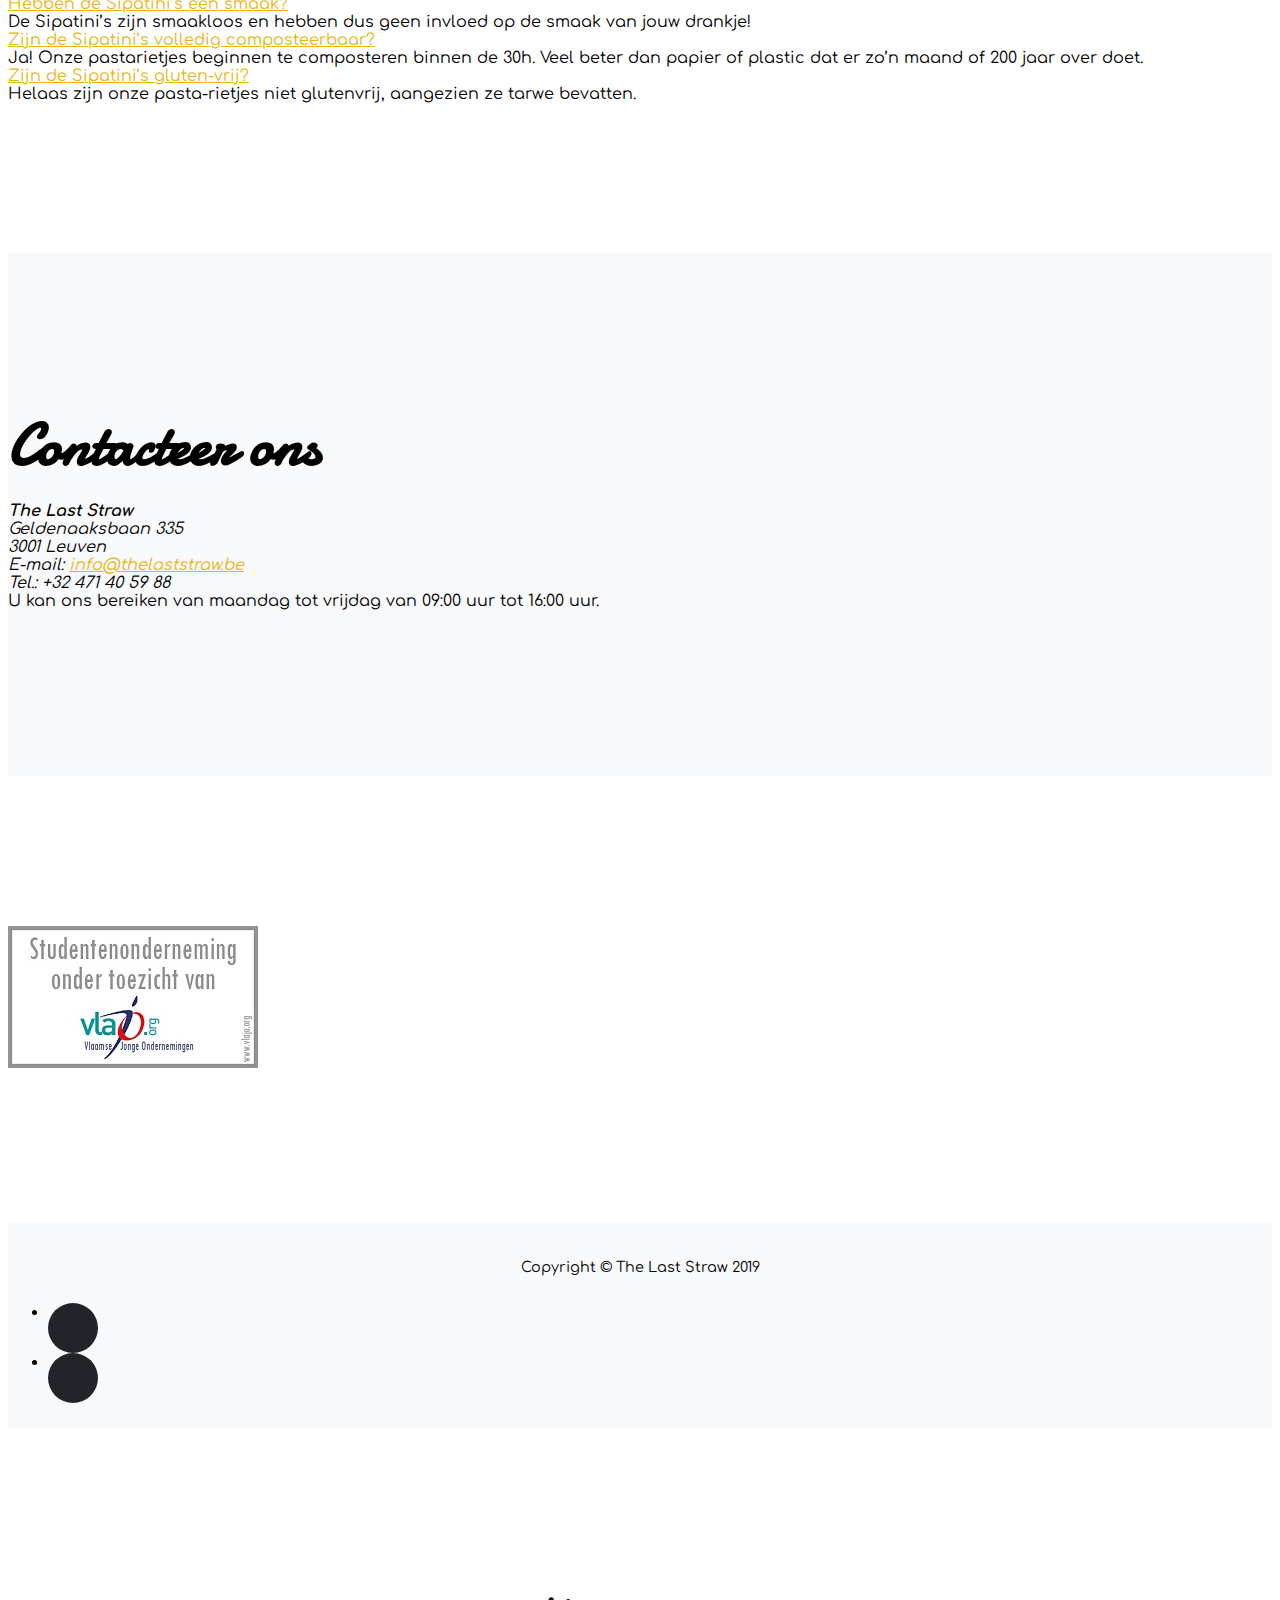
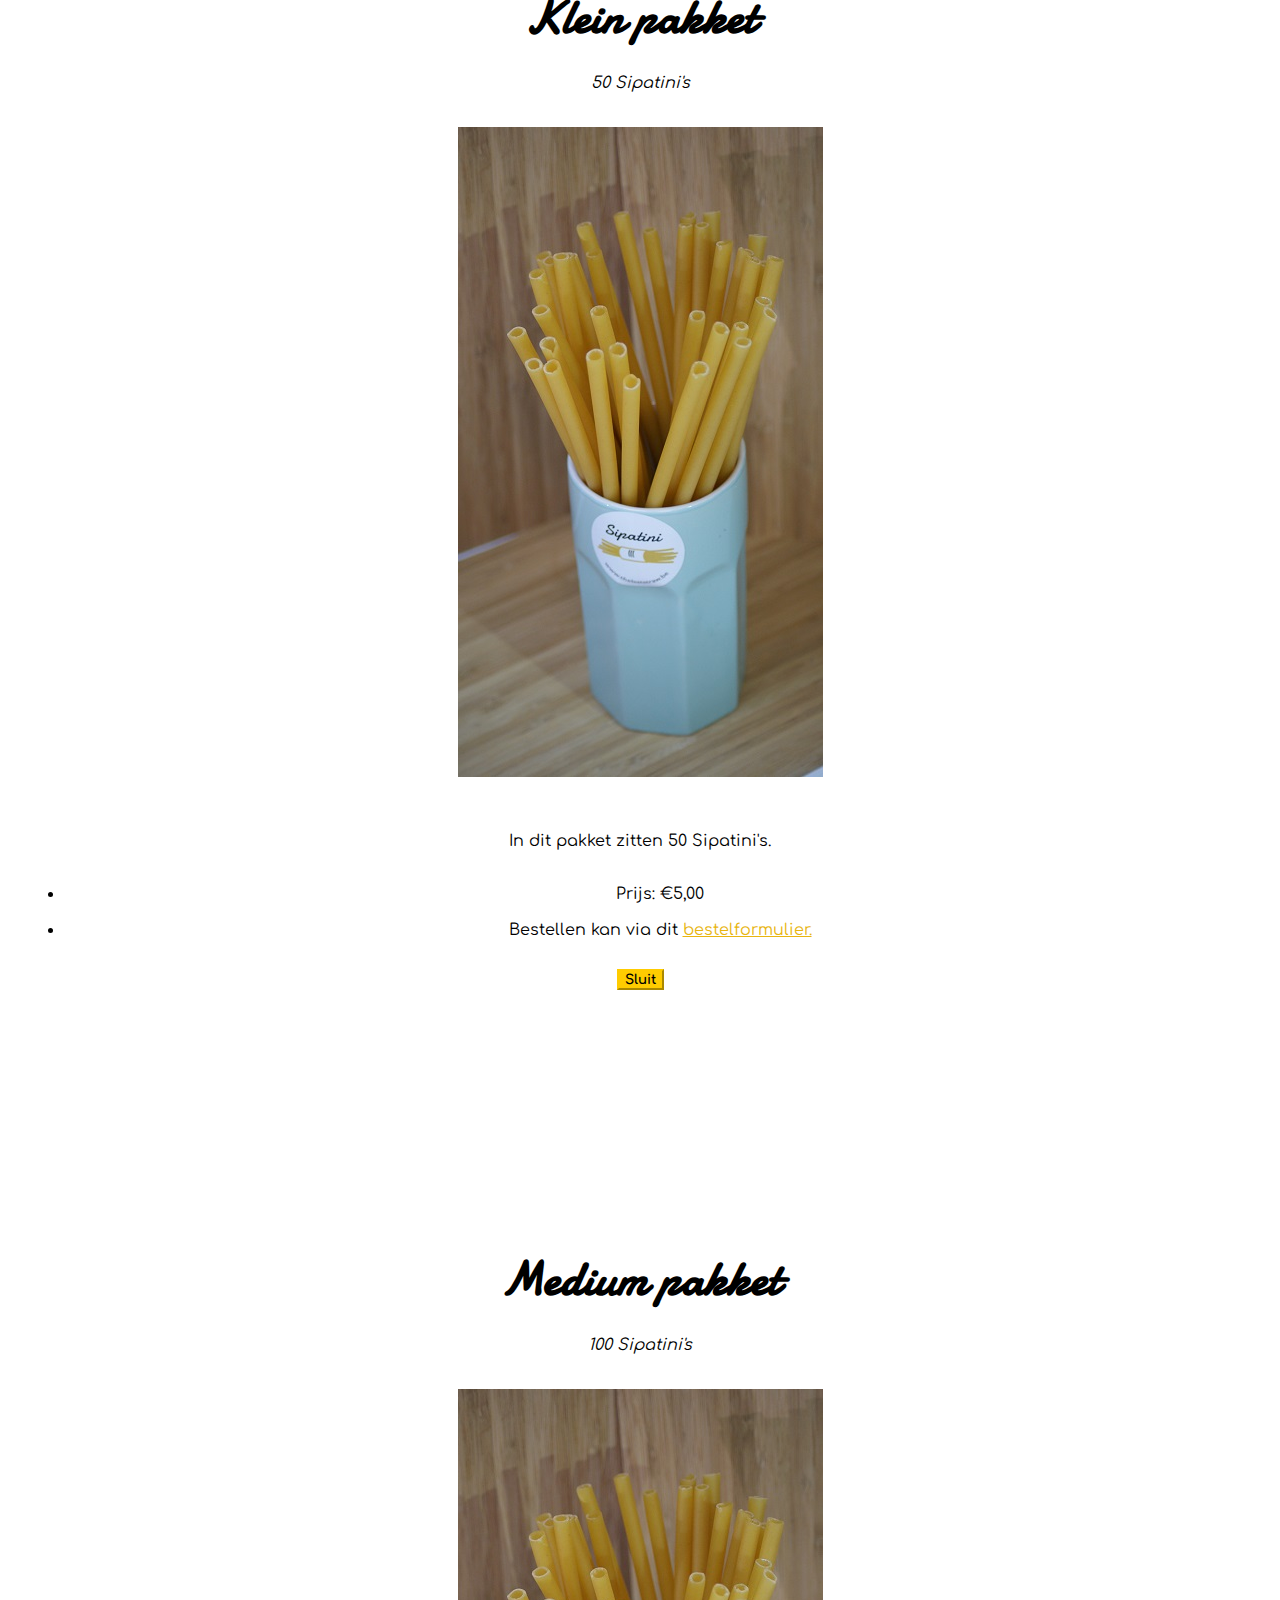
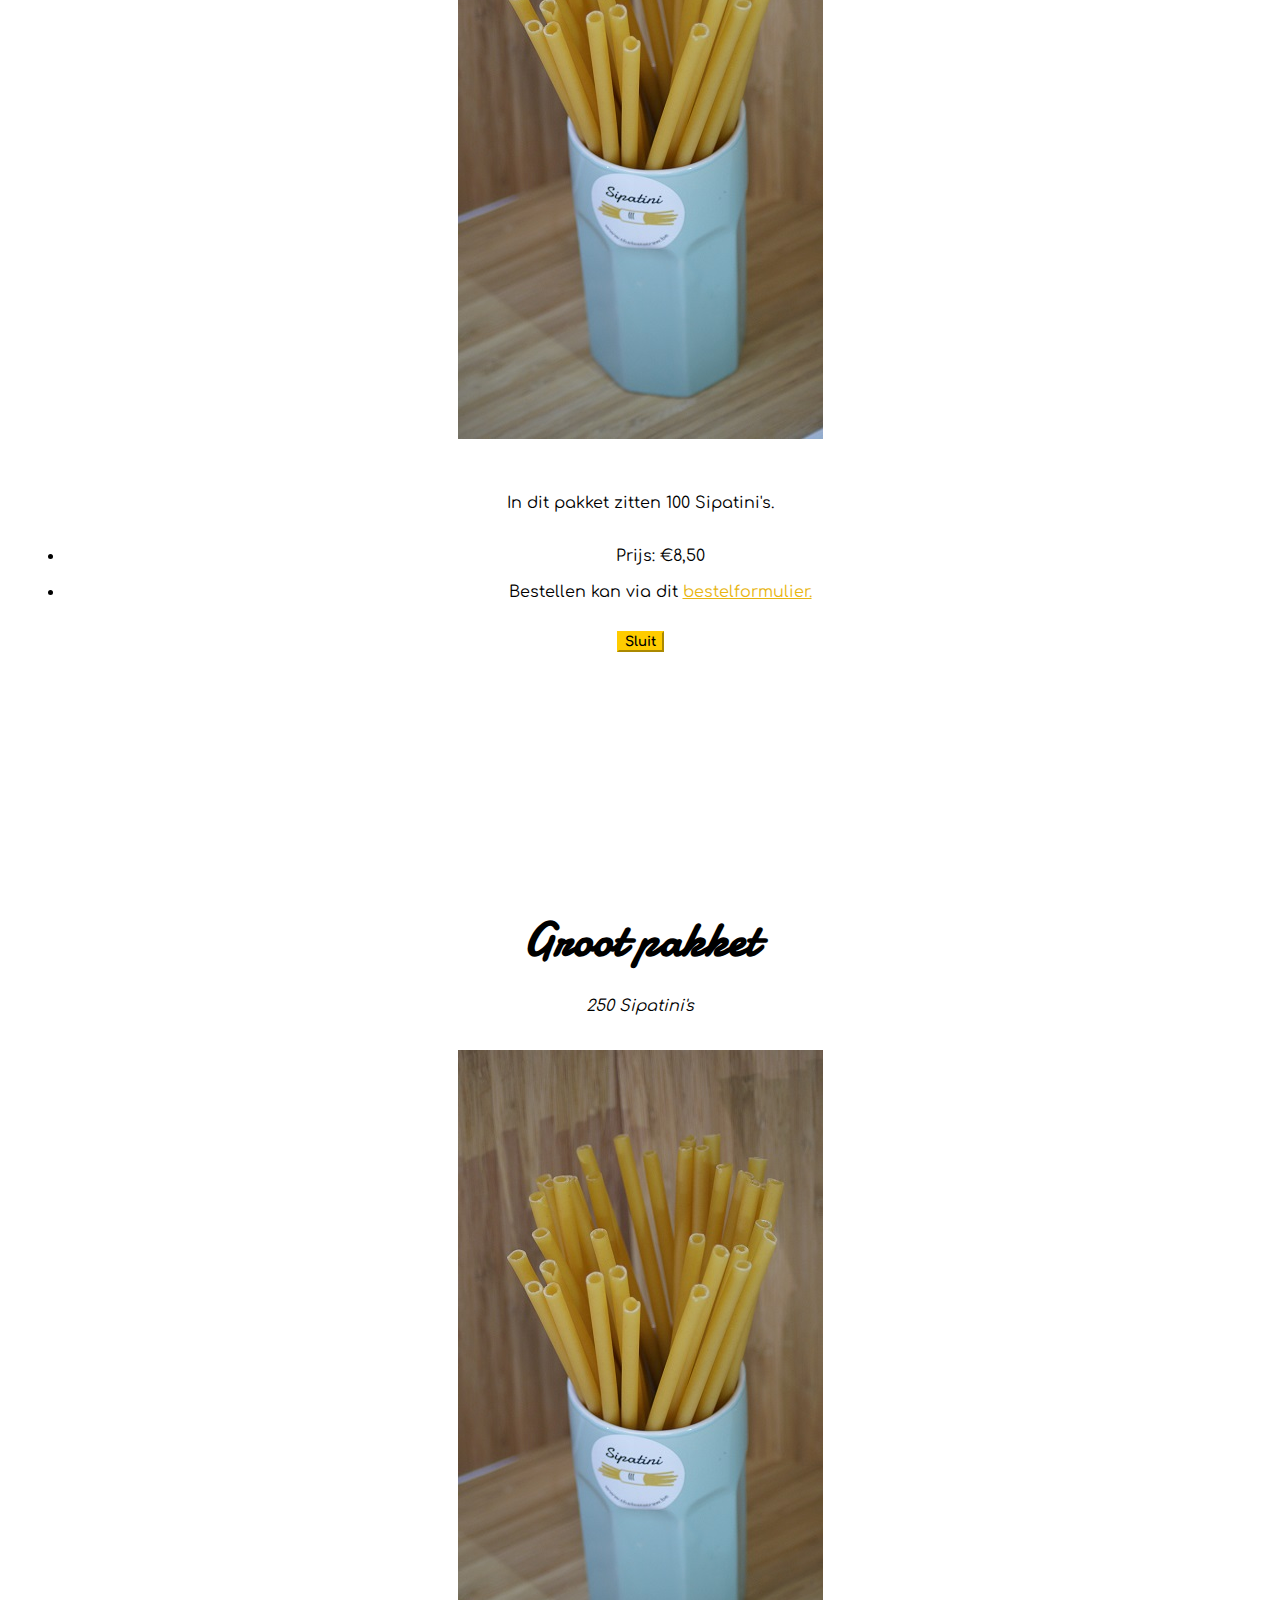
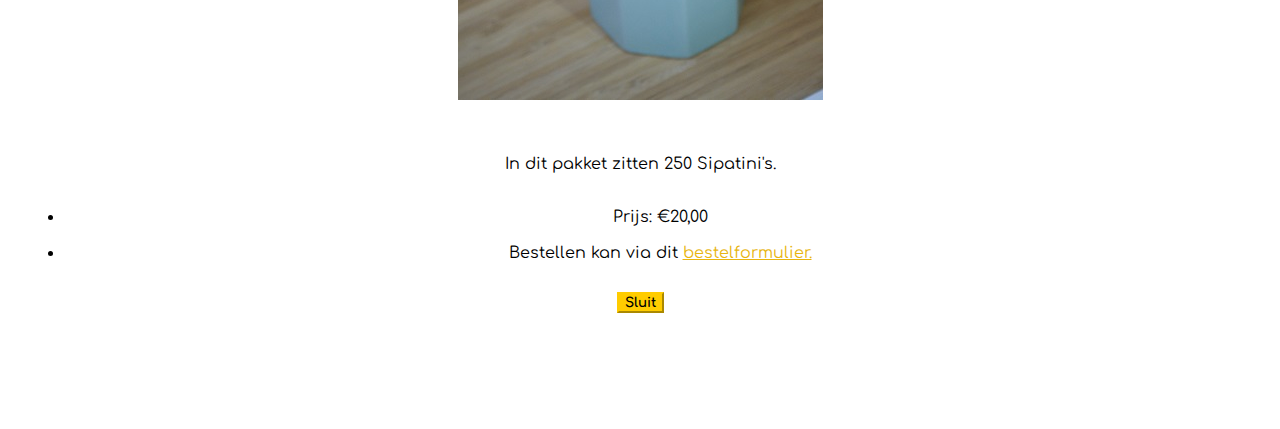
==== commit 042dbbbe: "no message" ====
--- a/index.html
+++ b/index.html
@@ -49,6 +49,9 @@
           <li class="nav-item">
             <a class="nav-link js-scroll-trigger" href="#team">Team</a>
           </li>
+            <li class="nav-item">
+            <a class="nav-link js-scroll-trigger" href="#FAQ">FAQ</a>
+          </li>
           <li class="nav-item">
             <a class="nav-link js-scroll-trigger" href="#contact">Contact</a>
           </li>
@@ -73,7 +76,8 @@
       <div class="row">
         <div class="col-lg-12 text-center">
           <h2 class="section-heading">The Last Straw</h2>
-          <h3 class="section-subheading">Guilt free sipping.</h3>
+        <p class="justify margin">Guilt free sipping.<br><br>
+            Met onze pasta-rietjes kan u blijven genieten van u favoriete drankjes zonder het milieu te belasten!<br></p>
         </div>
       </div>
       <div class="row text-center">
@@ -83,7 +87,7 @@
             <i class="fas fa-thumbs-up fa-stack-1x fa-inverse"></i>
           </span>
           <h4 class="service-heading">Voordelen</h4>
-          <p class="text-muted">Lorem ipsum dolor sit amet, consectetur adipisicing elit. Minima maxime quam architecto quo inventore harum ex magni, dicta impedit.</p>
+          <p class="justify">Sipatini's blijven zeker één uur stevig in een koud drankje.<br><br>De Sipatini's hebben geen invloed op de smaak van uw drankje.<br><br>De pasta begint te composteren binnen de 30 uur na gebruik. In tegenstelling tot plastic dat nooit volledig afbreekt of papier dat minstens een maand nodig heeft.</p>
         </div>
         <div class="col-md-4">
           <span class="fa-stack fa-4x">
@@ -91,7 +95,7 @@
             <i class="fas fa-question fa-stack-1x fa-inverse"></i>
           </span>
           <h4 class="service-heading">Gebruik</h4>
-          <p class="text-muted">Lorem ipsum dolor sit amet, consectetur adipisicing elit. Minima maxime quam architecto quo inventore harum ex magni, dicta impedit.</p>
+          <p class="justify">Sipatini's zijn geschikt voor al uw koude dranken.</p>
         </div>
         <div class="col-md-4">
           <span class="fa-stack fa-4x">
@@ -99,7 +103,7 @@
             <i class="fas fa-shopping-cart fa-stack-1x fa-inverse"></i>
           </span>
           <h4 class="service-heading">Bestellen</h4>
-          <p class="text-muted">Lorem ipsum dolor sit amet, consectetur adipisicing elit. Minima maxime quam architecto quo inventore harum ex magni, dicta impedit.</p>
+          <p class="justify">Indien u een pakket Sipatini's wenst te bestellen kan u volgend bestelformulier invullen: <a target="_blank" href="https://goo.gl/forms/p8xG7M6GWPOGaPQp2"> Bestelformulier Sipatini's</a></p>
         </div>
       </div>
     </div>
@@ -111,7 +115,7 @@
       <div class="row">
         <div class="col-lg-12 text-center">
           <h2 class="section-heading">Producten</h2>
-          <h3 class="section-subheading">Een overzicht van onze Sipatini pakketten:</h3>
+          <h3 class="section-subheading">Een overzicht van onze populairste Sipatini pakketten:</h3>
         </div>
       </div>
       <div class="row">
@@ -122,11 +126,12 @@
                 <i class="fas fa-plus fa-3x"></i>
               </div>
             </div>
-            <img class="img-fluid" src="img/portfolio/01-thumbnail.jpg" alt="">
+            <img class="img-fluid" src="img/portfolio/Sipatinis-horizontal.JPG" alt="">
           </a>
           <div class="portfolio-caption">
             <h4>Klein pakket</h4>
-            <p class="text-muted">50 Sipatini's</p>
+            <p class="">50 Sipatini's</p>
+            <p class="">€5,00</p>
           </div>
         </div>
           <div class="col-md-4 col-sm-6 portfolio-item">
@@ -136,11 +141,12 @@
                 <i class="fas fa-plus fa-3x"></i>
               </div>
             </div>
-            <img class="img-fluid" src="img/portfolio/02-thumbnail.jpg" alt="">
+            <img class="img-fluid" src="img/portfolio/Sipatinis-horizontal.jpg" alt="">
           </a>
           <div class="portfolio-caption">
             <h4>Medium pakket</h4>
-            <p class="text-muted">100 Sipatini's</p>
+            <p class="">100 Sipatini's</p>
+              <p class="">€8,50</p>
           </div>
         </div>
           
@@ -151,11 +157,12 @@
                 <i class="fas fa-plus fa-3x"></i>
               </div>
             </div>
-            <img class="img-fluid" src="img/portfolio/02-thumbnail.jpg" alt="">
+            <img class="img-fluid" src="img/portfolio/Sipatinis-horizontal.jpg" alt="">
           </a>
           <div class="portfolio-caption">
             <h4>Groot pakket</h4>
-            <p class="text-muted">500 Sipatini's</p>
+            <p class="">250 Sipatini's</p>
+              <p class="">€20,00</p>
           </div>
         </div>
       </div>
@@ -168,13 +175,12 @@
       <div class="row">
         <div class="col-lg-12 text-center">
           <h2 class="section-heading">Over ons</h2>
-          <p class="large text-muted">
-              Als eerste Belgische aanbieder van pasta-rietjes wil The Last Straw consumenten een alternatief bieden op vervuilende plasticrietjes. Ook voor horecazaken zijn onze rietjes een oplossing voor het aankomende verbod op wergwerpplastic van de Europese Unie.<br>
-              Onze pasta-rietjes, de Sipatini’s, zijn 100% composteerbaar. Na gebruik volstaat het om de Sipatini’s te deponeren in een GFT container. Ook onze verpakkingen zijn milieuvriendelijk,  ze worden vervaardigd uit 100% gerecycleerd materiaal.<br>
+          <p class="large justify">
+              Als eerste Belgische aanbieder van pasta-rietjes wil The Last Straw consumenten een alternatief bieden op vervuilende plasticrietjes. Ook voor horecazaken zijn onze rietjes een oplossing voor het aankomende verbod op wergwerpplastic van de Europese Unie. Onze pasta-rietjes, de Sipatini’s, zijn 100% composteerbaar. Na gebruik volstaat het om de Sipatini’s te deponeren in een GFT container. Ook onze verpakkingen zijn milieuvriendelijk,  ze worden vervaardigd uit 100% gerecycleerd materiaal.<br>
               Vanaf nu kunt u dus afvalvrij en schuldvrij genieten van uw favoriete dranken.
-              <br><strong>Bedrijfsmissie</strong><br>
+              <br><br><strong>Bedrijfsmissie</strong><br>
               Door out of the box te denken willen wij consumenten alternatieven aanbieden zodat zij met onze producten kunnen blijven genieten van hun favoriete drank zonder het milieu te belasten. In tegenstelling tot plastic rietjes, zijn onze pasta-rietjes na gebruik gewoon thuis composteerbaar, ze simpelweg op de composthoop gooien volstaat.
-              <strong>Bedrijfsvisie</strong><br>
+              <br><br><strong>Bedrijfsvisie</strong><br>
               In onze zoektocht naar een betere wereld willen wij consumenten simpele, non-plastic alternatieven bieden om hun favoriete producten te consumeren, zonder schuldgevoel, zonder afval.</p>
             </div>
         </div>
@@ -187,7 +193,7 @@
       <div class="row">
         <div class="col-lg-12 text-center">
           <h2 class="section-heading">Het team</h2>
-          <h3 class="section-subheading text-muted">De vier studenten</h3>
+          <h3 class="section-subheading">De vier studenten</h3>
         </div>
       </div>
       <div class="row">
@@ -196,6 +202,13 @@
             <img class="mx-auto rounded-circle" src="img/team/philip.jpg" alt="">
             <h4>Philip Joris</h4>
             <p class="text-muted">CEO</p>
+          <ul class="list-inline social-buttons">
+            <li class="list-inline-item">
+              <a target="_blank" href="https://www.linkedin.com/in/philip-joris-168813162/">
+                <i class="fab fa-linkedin"></i>
+              </a>
+            </li>
+          </ul>
           </div>
         </div>
         <div class="col-sm-3">
@@ -203,6 +216,13 @@
             <img class="mx-auto rounded-circle" src="img/team/esther.jpg" alt="">
             <h4>Esther Cumps</h4>
             <p class="text-muted">CFO</p>
+              <ul class="list-inline social-buttons">
+            <li class="list-inline-item">
+              <a target="_blank" href="https://www.linkedin.com/in/esther-cumps-47b18412a/">
+                <i class="fab fa-linkedin"></i>
+              </a>
+            </li>
+          </ul>
           </div>
         </div>
         <div class="col-sm-3">
@@ -210,6 +230,13 @@
             <img class="mx-auto rounded-circle" src="img/team/niels.jpg" alt="">
             <h4>Niels Debecker</h4>
             <p class="text-muted">COO</p>
+              <ul class="list-inline social-buttons">
+            <li class="list-inline-item">
+              <a target="_blank" href="https://www.linkedin.com/in/nielsdebecker/">
+                <i class="fab fa-linkedin"></i>
+              </a>
+            </li>
+          </ul>
           </div>
         </div>
           <div class="col-sm-3">
@@ -217,13 +244,108 @@
             <img class="mx-auto rounded-circle" src="img/team/jules.jpg" alt="">
             <h4>Jules Liekens</h4>
             <p class="text-muted">CMO</p>
-          </div>
-        </div>
-      </div>
-    </div>
-  </section>
-
-  
+              <ul class="list-inline social-buttons">
+            <li class="list-inline-item">
+              <a target="_blank" href="https://www.linkedin.com/in/jules-liekens-54550a127/">
+                <i class="fab fa-linkedin"></i>
+              </a>
+            </li>
+          </ul>
+          </div>
+        </div>
+      </div>
+    </div>
+  </section>
+
+    <!-- FAQ -->
+  <section id="FAQ">
+    <div class="container">
+      <div class="row">
+        <div class="col-lg-12 text-center">
+          <h2 class="section-heading">FAQ</h2>
+          <div class="container">
+<div id="accordion">
+  <div class="card">
+    <div class="card-header">
+      <a class="card-link" data-toggle="collapse" href="#collapseOne">
+        Hoe kan ik Sipatini’s bestellen?
+      </a>
+    </div>
+    <div id="collapseOne" class="collapse show" data-parent="#accordion">
+      <div class="card-body">
+        Je kan Sipatini’s bestellen via ons online bestelformulier.
+      </div>
+    </div>
+  </div>
+
+  <div class="card">
+    <div class="card-header">
+      <a class="collapsed card-link" data-toggle="collapse" href="#collapseTwo">
+        Hoe lang gaan de Sipatini’s mee in een drankje?
+      </a>
+    </div>
+    <div id="collapseTwo" class="collapse" data-parent="#accordion">
+      <div class="card-body">
+        Onze pasta-rietjes blijven 1 uur lang stevig en bruikbaar in een drankje. Meer dan tijd genoeg dus om je favoriete cocktail of frisdrank op te drinken. 
+      </div>
+    </div>
+  </div>
+
+  <div class="card">
+    <div class="card-header">
+      <a class="collapsed card-link" data-toggle="collapse" href="#collapseThree">
+        Kan je Sipatini’s gebruiken in warme dranken?
+      </a>
+    </div>
+    <div id="collapseThree" class="collapse" data-parent="#accordion">
+      <div class="card-body">
+        Zoals met elk ander rietje, is het geen goed idee om warme dranken ermee te drinken. 
+      </div>
+    </div>
+  </div>
+    
+<div class="card">
+    <div class="card-header">
+      <a class="collapsed card-link" data-toggle="collapse" href="#collapseFour">
+        Hebben de Sipatini’s een smaak?
+      </a>
+    </div>
+    <div id="collapseFour" class="collapse" data-parent="#accordion">
+      <div class="card-body">
+        De Sipatini’s zijn smaakloos en hebben dus geen invloed op de smaak van jouw drankje! 
+      </div>
+    </div>
+  </div>
+    <div class="card">
+    <div class="card-header">
+      <a class="collapsed card-link" data-toggle="collapse" href="#collapseFive">
+        Zijn de Sipatini’s volledig composteerbaar?
+      </a>
+    </div>
+    <div id="collapseFive" class="collapse" data-parent="#accordion">
+      <div class="card-body">
+        Ja! Onze pastarietjes beginnen te composteren binnen de 30h. Veel beter dan papier of plastic dat er zo’n maand of 200 jaar over doet. 
+      </div>
+    </div>
+  </div>
+    
+    <div class="card">
+    <div class="card-header">
+      <a class="collapsed card-link" data-toggle="collapse" href="#collapseSix">
+        Zijn de Sipatini’s gluten-vrij?
+      </a>
+    </div>
+    <div id="collapseSix" class="collapse" data-parent="#accordion">
+      <div class="card-body">
+        Helaas zijn onze pasta-rietjes niet glutenvrij, aangezien ze tarwe bevatten.  
+      </div>
+    </div>
+  </div>
+</div>
+            </div>
+        </div>
+      </div>
+  </section>
 
   <!-- Contact -->
   <section id="contact">
@@ -231,7 +353,20 @@
       <div class="row">
         <div class="col-lg-12 text-center">
           <h2 class="section-heading">Contacteer ons</h2>
-          <h3 class="section-subheading text-muted">Lorem ipsum dolor sit amet consectetur.</h3>
+            <p class="justify">
+          <address>
+          <strong>The Last Straw</strong>
+          <br>Geldenaaksbaan 335
+          <br>3001 Leuven
+          <br>
+        </address>
+        <address>
+          E-mail:
+          <a href="mailto:info@thelaststraw.be">info@thelaststraw.be</a><br>
+            Tel.: +32 471 40 59 88
+        </address>
+          U kan ons bereiken van maandag tot vrijdag van 09:00 uur tot 16:00 uur. 
+        </p>      
         </div>
       </div>
       <div class="row">
@@ -294,16 +429,15 @@
                 <!-- Project Details Go Here -->
                 <h2 class="productfoto">Klein pakket</h2>
                 <p class="item-intro text-muted">50 Sipatini's</p>
-                <img class="img-fluid d-block mx-auto" src="img/portfolio/01-full.jpg" alt="">
-                <p>Use this area to describe your project. Lorem ipsum dolor sit amet, consectetur adipisicing elit. Est blanditiis dolorem culpa incidunt minus dignissimos deserunt repellat aperiam quasi sunt officia expedita beatae cupiditate, maiores repudiandae, nostrum, reiciendis facere nemo!</p>
+                 <img class="img-fluid d-block mx-auto" src="img/portfolio/Sipatinis.JPG" alt="">
+                <p>In dit pakket zitten 50 Sipatini's.</p>
                 <ul class="list-inline">
-                  <li>Date: January 2017</li>
-                  <li>Client: Threads</li>
-                  <li>Category: Illustration</li>
+                  <li>Prijs: €5,00</li><br>
+                    <li>Bestellen kan via dit <a target="_blank" href="https://goo.gl/forms/p8xG7M6GWPOGaPQp2">bestelformulier.</a></li>
                 </ul>
                 <button class="btn btn-primary" data-dismiss="modal" type="button">
                   <i class="fas fa-times"></i>
-                  Close Project</button>
+                  Sluit</button>
               </div>
             </div>
           </div>
@@ -328,16 +462,15 @@
                 <!-- Project Details Go Here -->
                 <h2 class="productfoto">Medium pakket</h2>
                 <p class="item-intro text-muted">100 Sipatini's</p>
-                <img class="img-fluid d-block mx-auto" src="img/portfolio/02-full.jpg" alt="">
-                <p>Use this area to describe your project. Lorem ipsum dolor sit amet, consectetur adipisicing elit. Est blanditiis dolorem culpa incidunt minus dignissimos deserunt repellat aperiam quasi sunt officia expedita beatae cupiditate, maiores repudiandae, nostrum, reiciendis facere nemo!</p>
+                <img class="img-fluid d-block mx-auto" src="img/portfolio/Sipatinis.JPG" alt="">
+                <p>In dit pakket zitten 100 Sipatini's.</p>
                 <ul class="list-inline">
-                  <li>Date: January 2017</li>
-                  <li>Client: Explore</li>
-                  <li>Category: Graphic Design</li>
+                  <li>Prijs: €8,50</li><br>
+                    <li>Bestellen kan via dit <a target="_blank" href="https://goo.gl/forms/p8xG7M6GWPOGaPQp2">bestelformulier.</a></li>
                 </ul>
                 <button class="btn btn-primary" data-dismiss="modal" type="button">
                   <i class="fas fa-times"></i>
-                  Close Project</button>
+                  Sluit</button>
               </div>
             </div>
           </div>
@@ -361,17 +494,16 @@
               <div class="modal-body">
                 <!-- Project Details Go Here -->
                 <h2 class="productfoto">Groot pakket</h2>
-                <p class="item-intro text-muted">500 Sipatini's</p>
-                <img class="img-fluid d-block mx-auto" src="img/portfolio/03-full.jpg" alt="">
-                <p>Use this area to describe your project. Lorem ipsum dolor sit amet, consectetur adipisicing elit. Est blanditiis dolorem culpa incidunt minus dignissimos deserunt repellat aperiam quasi sunt officia expedita beatae cupiditate, maiores repudiandae, nostrum, reiciendis facere nemo!</p>
+                <p class="item-intro text-muted">250 Sipatini's</p>
+                <img class="img-fluid d-block mx-auto" src="img/portfolio/Sipatinis.JPG" alt="">
+                <p>In dit pakket zitten 250 Sipatini's.</p>
                 <ul class="list-inline">
-                  <li>Date: January 2017</li>
-                  <li>Client: Finish</li>
-                  <li>Category: Identity</li>
+                  <li>Prijs: €20,00</li><br>
+                    <li>Bestellen kan via dit <a target="_blank" href="https://goo.gl/forms/p8xG7M6GWPOGaPQp2">bestelformulier.</a></li>
                 </ul>
                 <button class="btn btn-primary" data-dismiss="modal" type="button">
                   <i class="fas fa-times"></i>
-                  Close Project</button>
+                  Sluit</button>
               </div>
             </div>
           </div>
--- a/css/agency.min.css
+++ b/css/agency.min.css
@@ -13,15 +13,15 @@
 }
 
 a {
-    color: #fed136
+    color: #E8B510
 }
 
 a:hover {
-    color: #fec503
+    color: #E8B510
 }
 
 .text-primary {
-    color: #fed136 !important
+    color: #E8B510 !important
 }
 
 h1,
@@ -50,7 +50,6 @@
 section h3.section-subheading {
     font-size: 16px;
     font-weight: 400;
-    font-style: italic;
     margin-bottom: 75px;
     text-transform: none;
     font-family: 'Comfortaa';
@@ -74,26 +73,26 @@
 }
 
 .btn-primary {
-    background-color: #fed136;
-    border-color: #fed136
+    background-color: #ffcc00;
+    border-color: #ffcc00;
 }
 
 .btn-primary:active,
 .btn-primary:focus,
 .btn-primary:hover {
-    background-color: #fec810 !important;
-    border-color: #fec810 !important;
+    background-color: #E8B510 !important;
+    border-color: #E8B510 !important;
     color: #fff
 }
 
 .btn-primary:active,
 .btn-primary:focus {
-    -webkit-box-shadow: 0 0 0 .2rem rgba(254, 209, 55, .5) !important;
-    box-shadow: 0 0 0 .2rem rgba(254, 209, 55, .5) !important
+    -webkit-box-shadow: 0 0 0 .2rem rgba(232, 181, 16, .5) !important;
+    box-shadow: 0 0 0 .2rem rgba(232, 181, 16, .5) !important
 }
 
 ::selection {
-    background: #fed136;
+    background: #E8B510;
     text-shadow: none
 }
 
@@ -116,12 +115,12 @@
     text-transform: uppercase;
     color: #fff;
     border: 0;
-    background-color: #fed136;
+    background-color: #E8B510;
     font-family: 'Comfortaa'
 }
 
 #mainNav .navbar-brand {
-    color: #fed136;
+    color: #E8B510;
     font-family: 'Damion'
 }
 
@@ -129,7 +128,7 @@
 #mainNav .navbar-brand:active,
 #mainNav .navbar-brand:focus,
 #mainNav .navbar-brand:hover {
-    color: #fec503
+    color: #E8B510
 }
 
 #mainNav .navbar-nav .nav-item .nav-link {
@@ -143,7 +142,7 @@
 
 #mainNav .navbar-nav .nav-item .nav-link.active,
 #mainNav .navbar-nav .nav-item .nav-link:hover {
-    color: #fed136
+    color: #E8B510;
 }
 
 @media (min-width:992px) {
@@ -181,7 +180,7 @@
 header.masthead {
     text-align: center;
     color: #fff;
-    background-image: url(../img/header-bg.jpg);
+    background-color: black;
     background-repeat: no-repeat;
     background-attachment: scroll;
     background-position: center center;
@@ -189,8 +188,8 @@
 }
 
 header.masthead .intro-text {
-    padding-top: 150px;
-    padding-bottom: 100px
+    padding-top: 50px;
+    padding-bottom: 50px
 }
 
 header.masthead .intro-text .intro-lead-in {
@@ -209,10 +208,10 @@
     font-family: 'Comfortaa'
 }
 
-@media (min-width:768px) {
+@media (min-width:400px) {
     header.masthead .intro-text {
-        padding-top: 300px;
-        padding-bottom: 200px
+        padding-top: 150px;
+        padding-bottom: 100px
     }
 
     header.masthead .intro-text .intro-lead-in {
@@ -227,7 +226,7 @@
         font-size: 75px;
         font-weight: 700;
         line-height: 75px;
-        margin-bottom: 50px;
+        margin-bottom: 20px;
         font-family: 'Comfortaa'
     }
 }
@@ -349,7 +348,9 @@
     margin-bottom: 30px
 }
 
-.portfolio-modal .modal-content img {
+.portfolio-modal .modal-content img{
+    ;
+    height: auto;
     margin-bottom: 30px
 }
 
@@ -456,7 +457,7 @@
     color: #fff;
     border: 7px solid #e9ecef;
     border-radius: 100%;
-    background-color: #fed136
+    background-color: #E8B510;
 }
 
 .timeline > li .timeline-image h4 {
@@ -596,8 +597,8 @@
 }
 
 .team-member img {
-    width: 225px;
-    height: 225px;
+    width: 230px;
+    height: 245px;
     border: 7px solid #fff
 }
 
@@ -612,9 +613,10 @@
 }
 
 section#contact {
-    background-color: #FFFFFF;
+    background-color: #F8F9FA;
     background-repeat: no-repeat;
-    background-position: center
+    background-position: center;
+    color: black;
 }
 
 section#contact .section-heading {
@@ -626,11 +628,22 @@
 }
 
 .vlajo{
-    background-color: #F8F9FA;
-}
+    background-color: white;
+}
+.justify{
+    text-align: center;
+}
+.margin{
+    margin-bottom: 20px;
+}
+.card-link{
+    color: #E8B510;
+}
+
 footer {
     padding: 25px 0;
-    text-align: center
+    text-align: center;
+    background-color: #F8F9FA
 }
 
 footer span.copyright {
@@ -662,5 +675,5 @@
 ul.social-buttons li a:active,
 ul.social-buttons li a:focus,
 ul.social-buttons li a:hover {
-    background-color: #fed136
+    background-color: #E8B510;
 }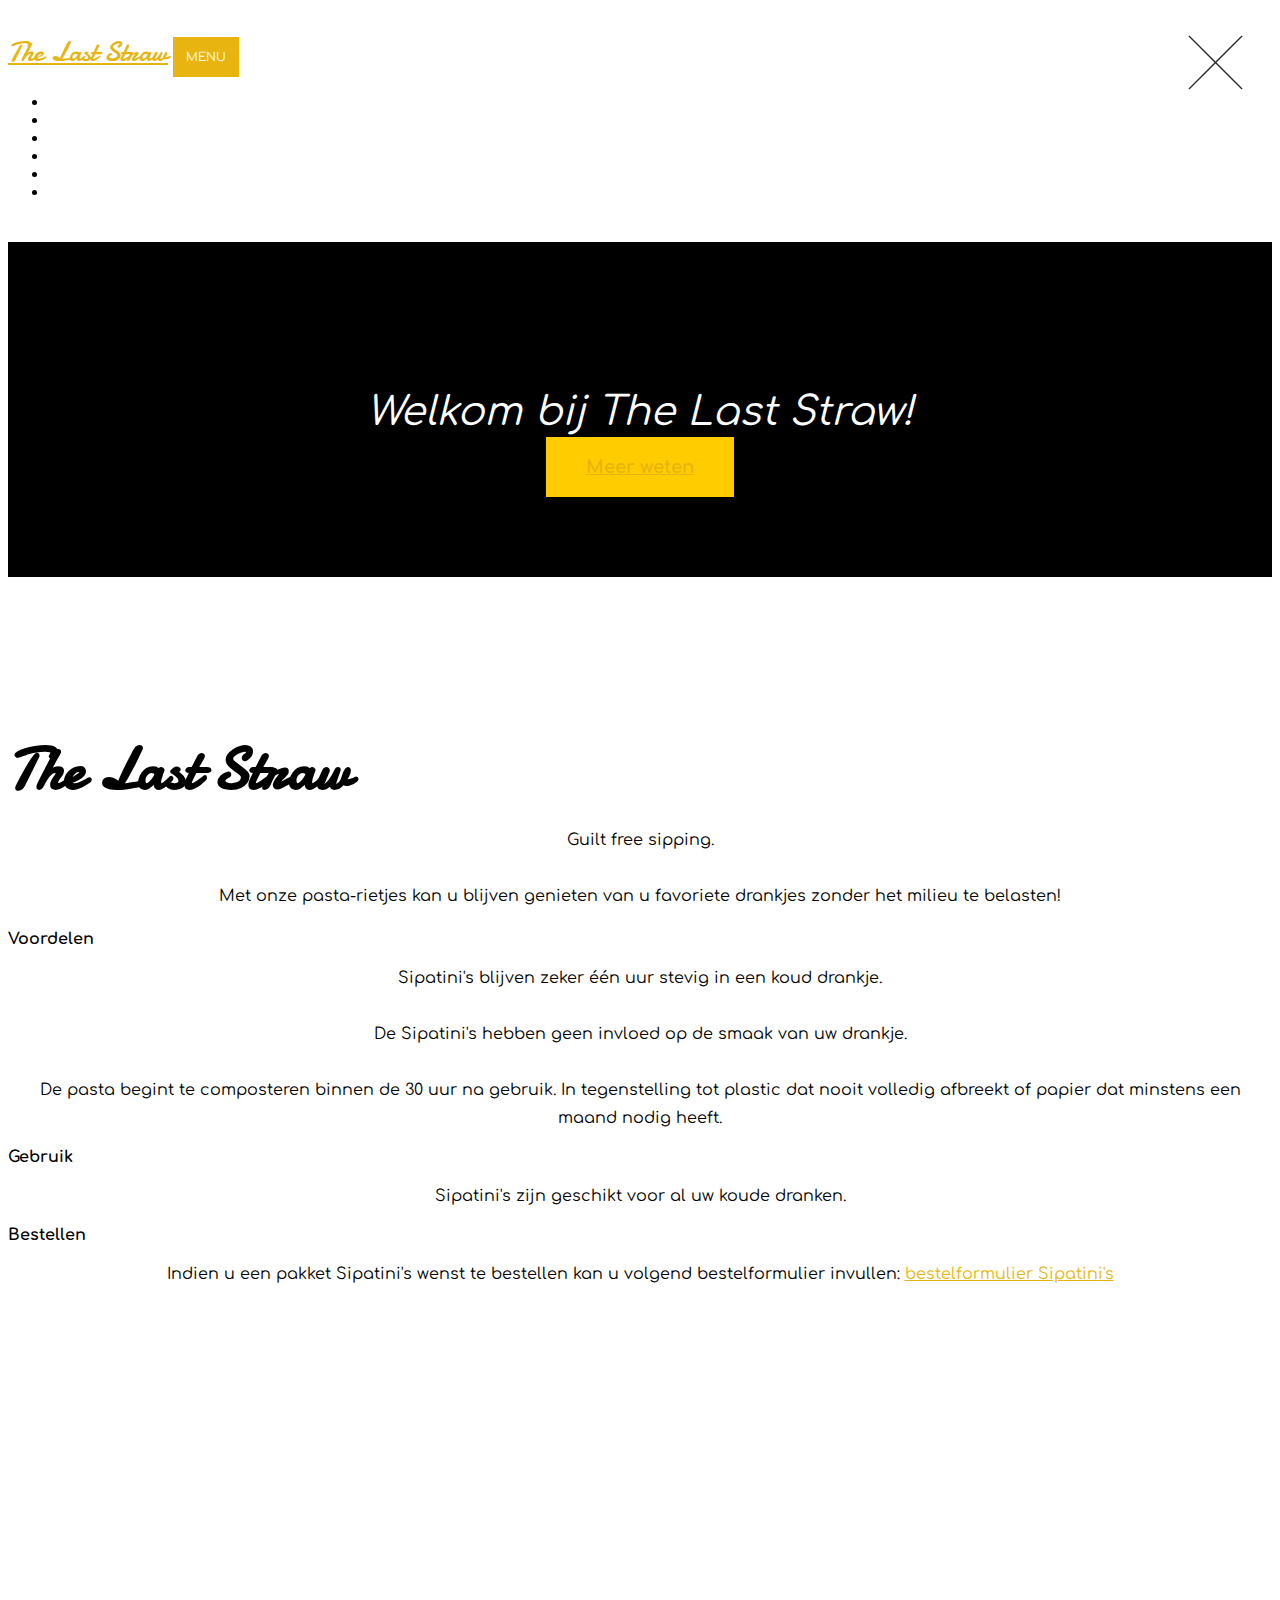
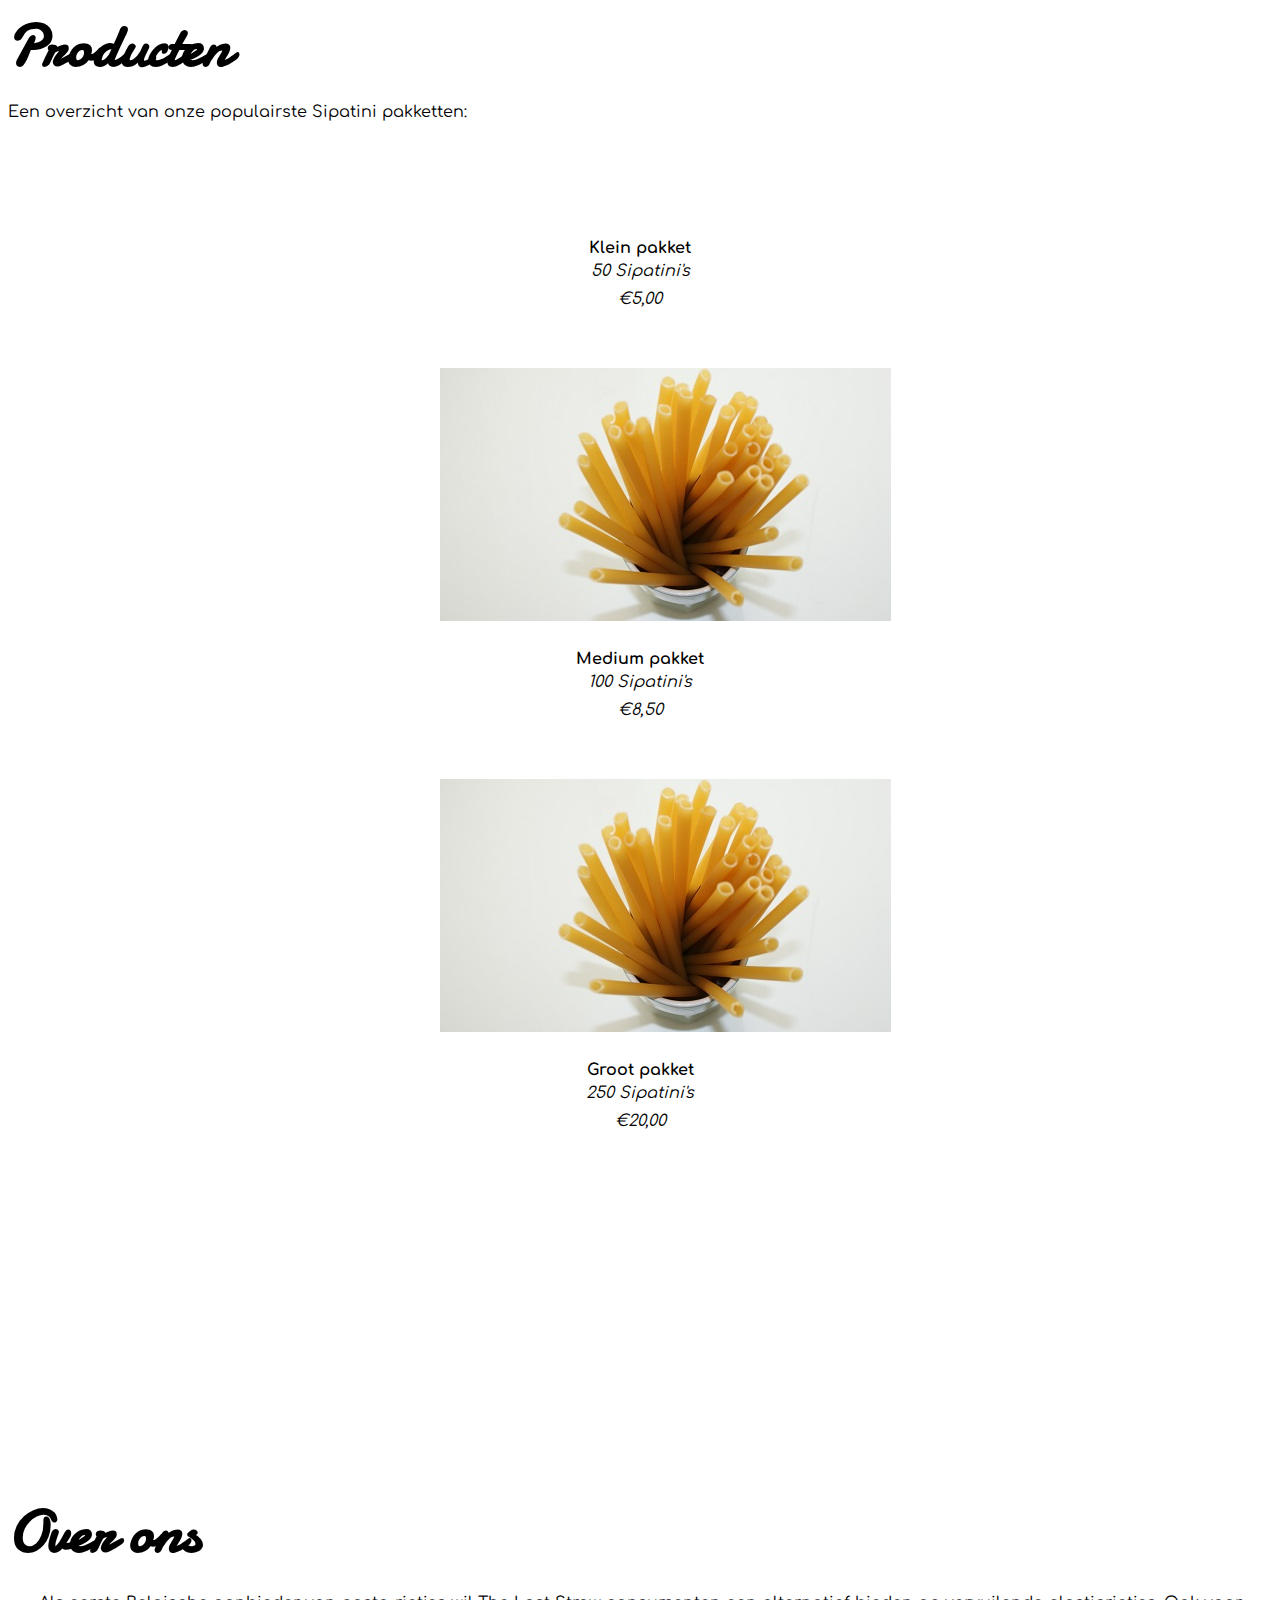
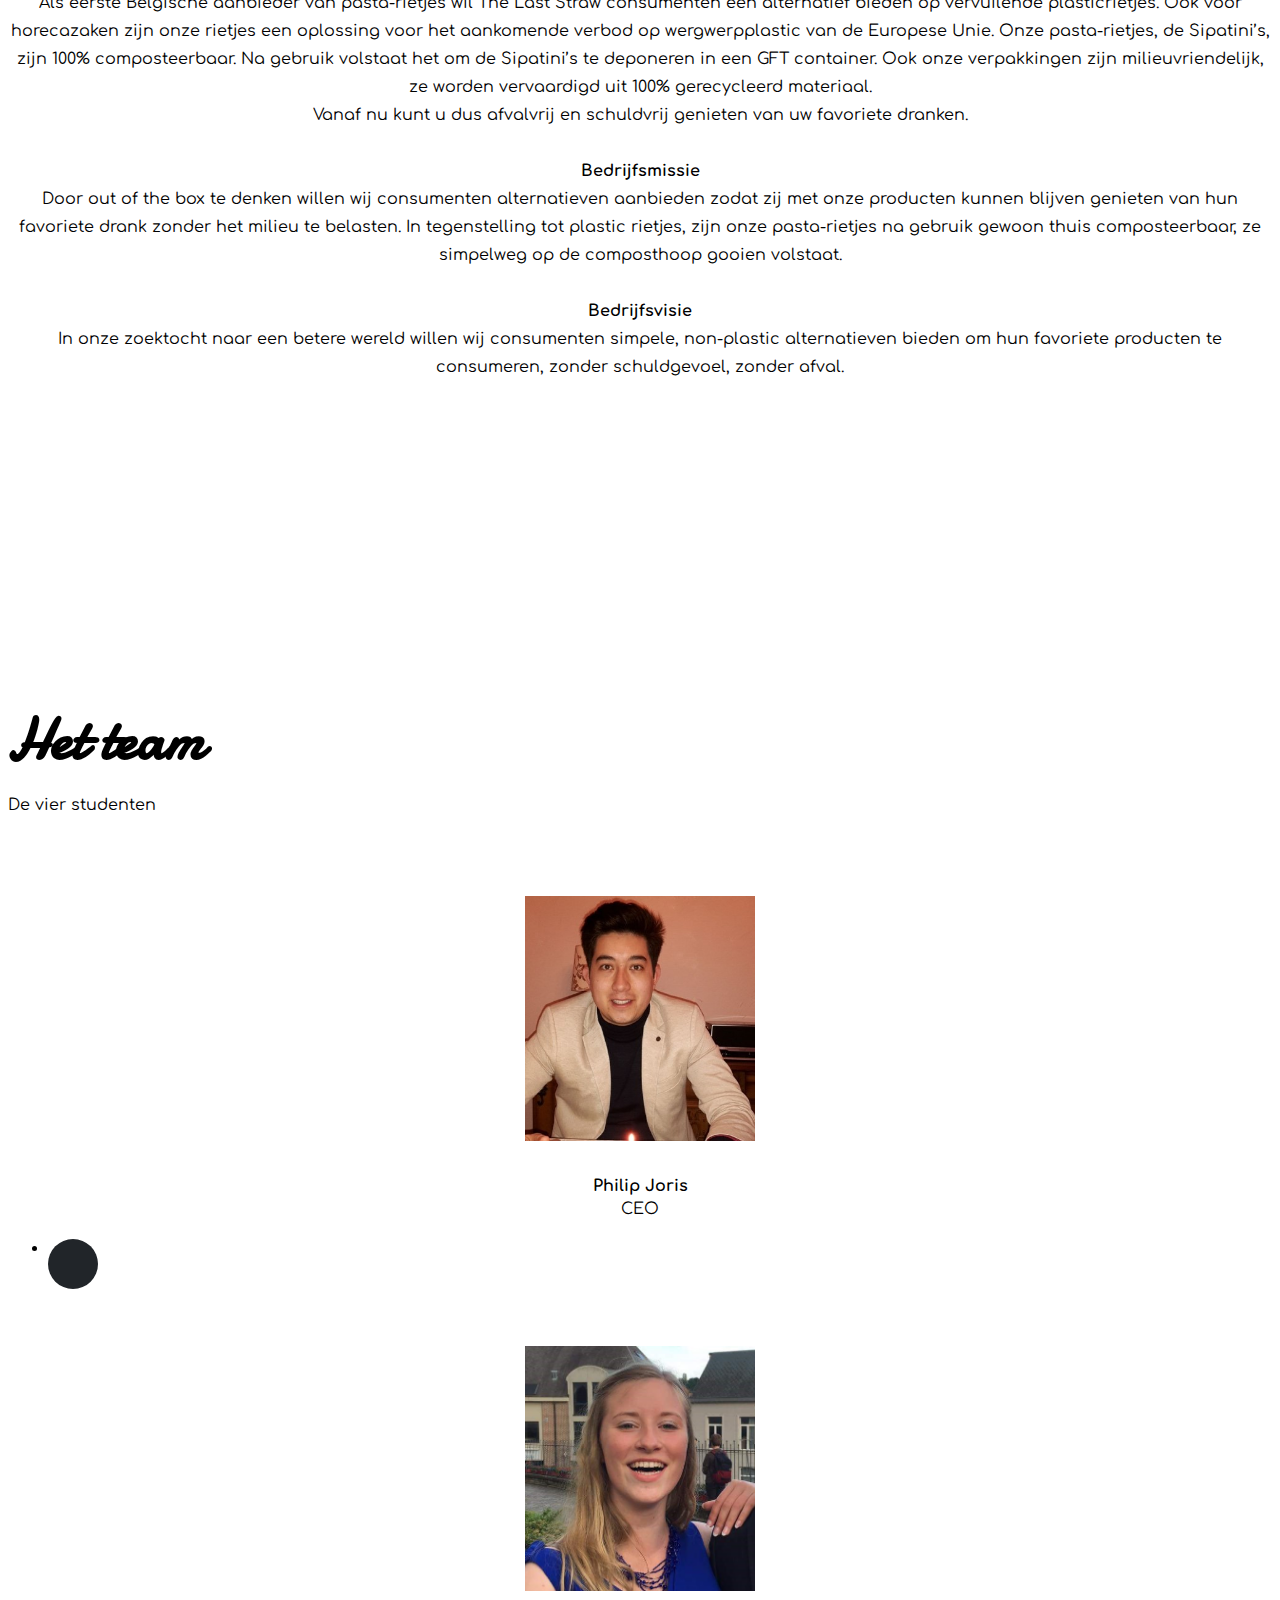
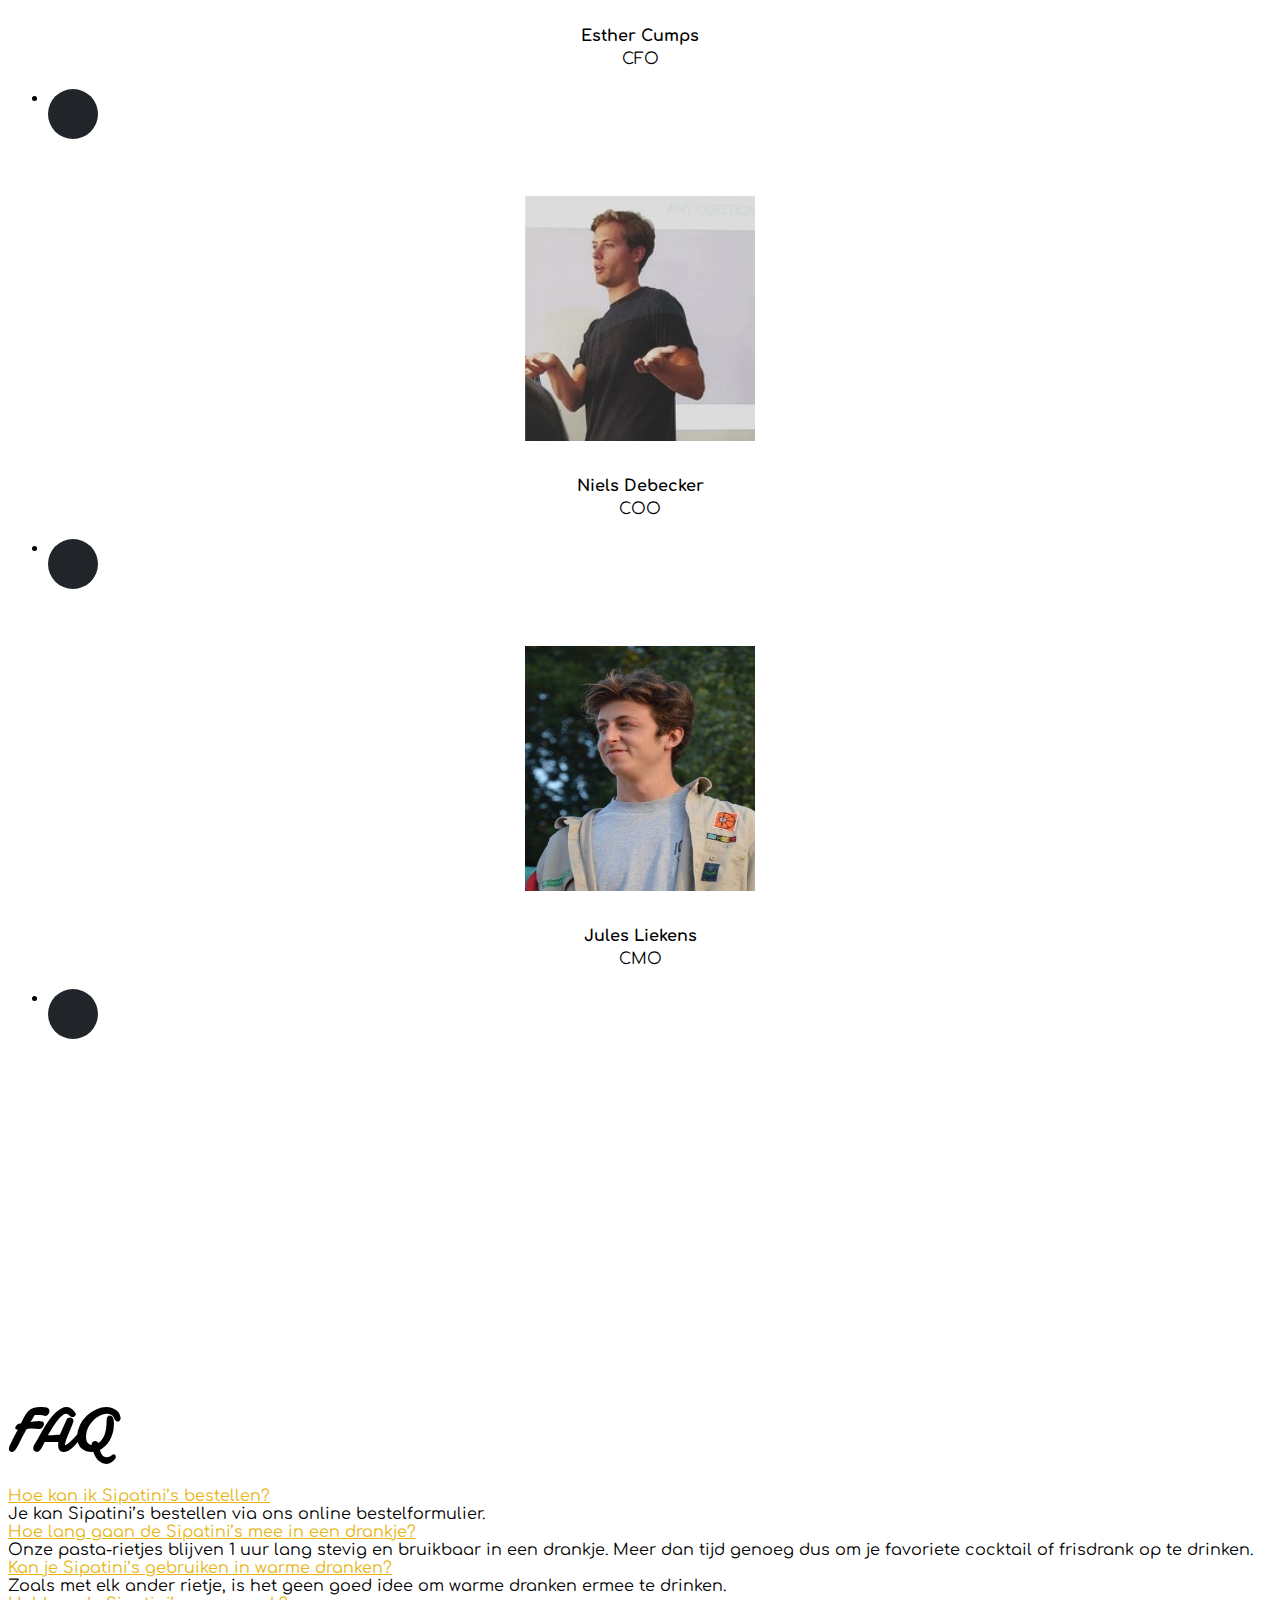
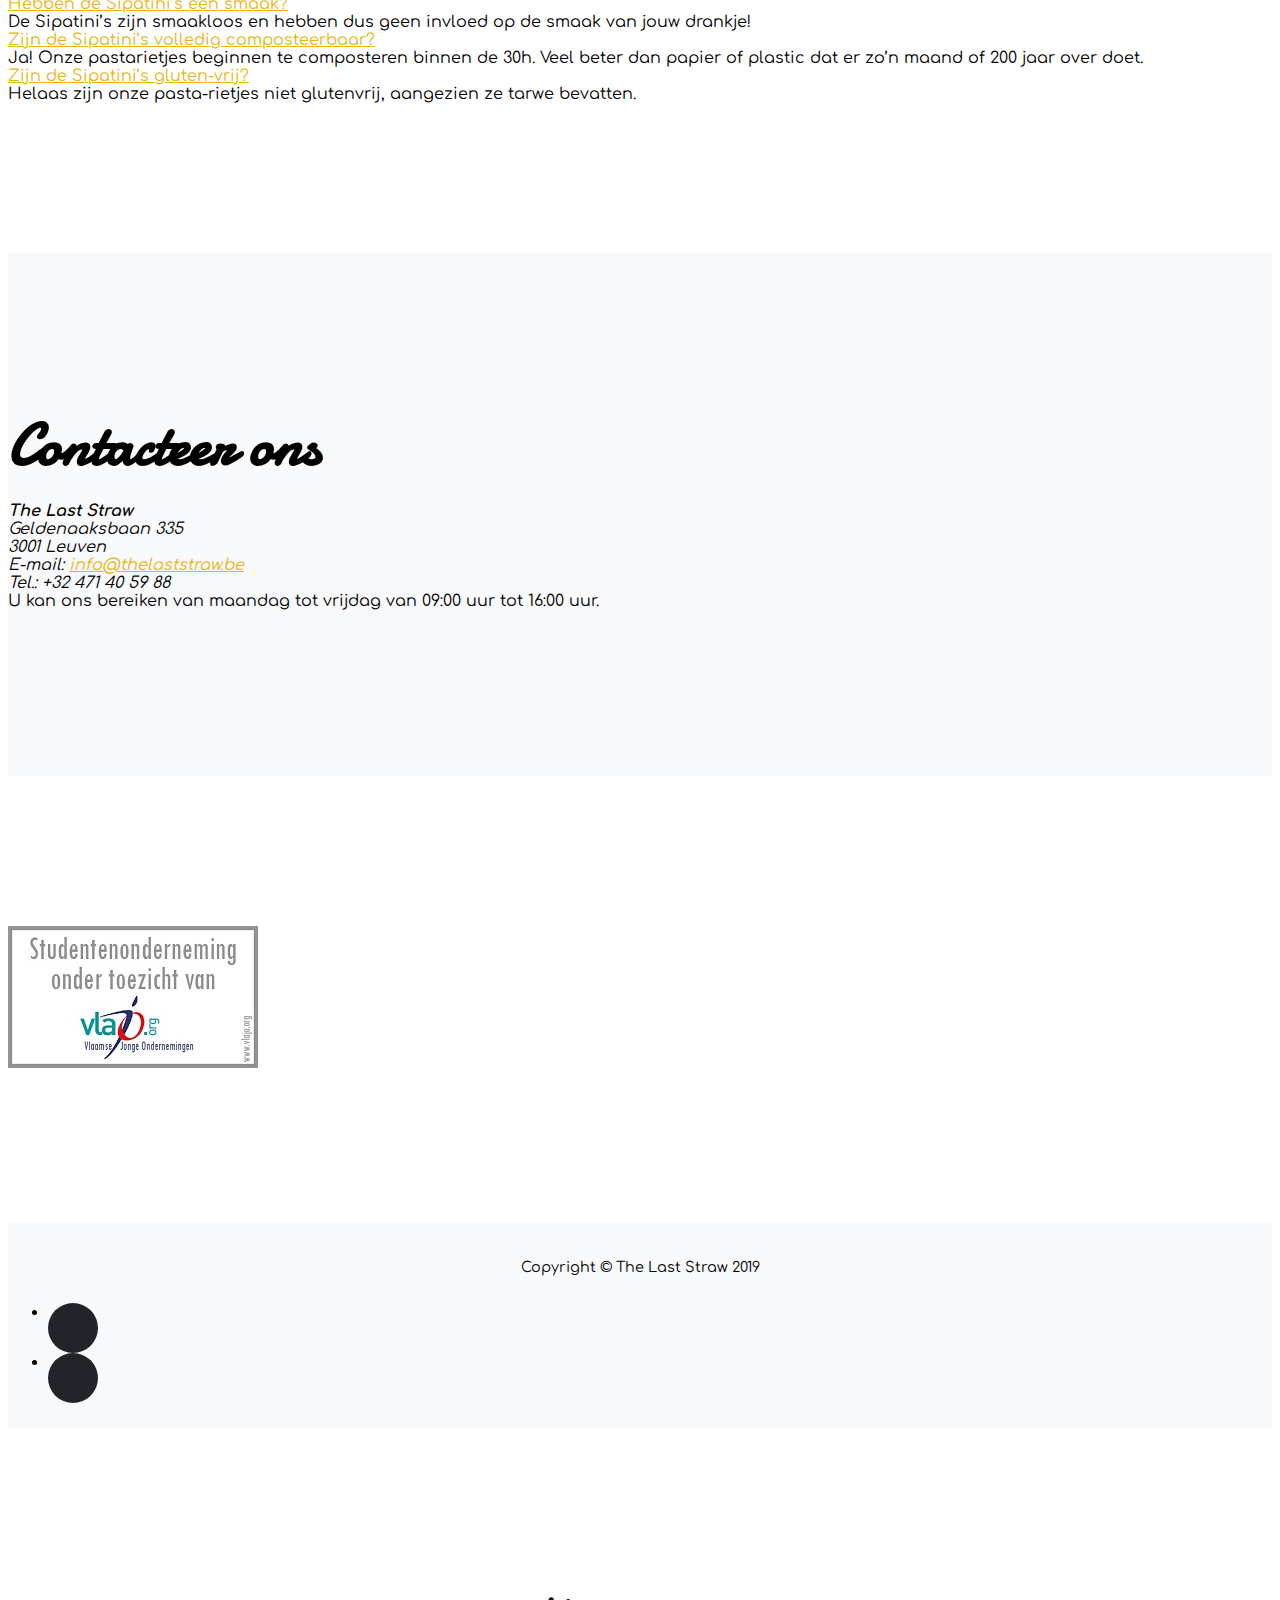
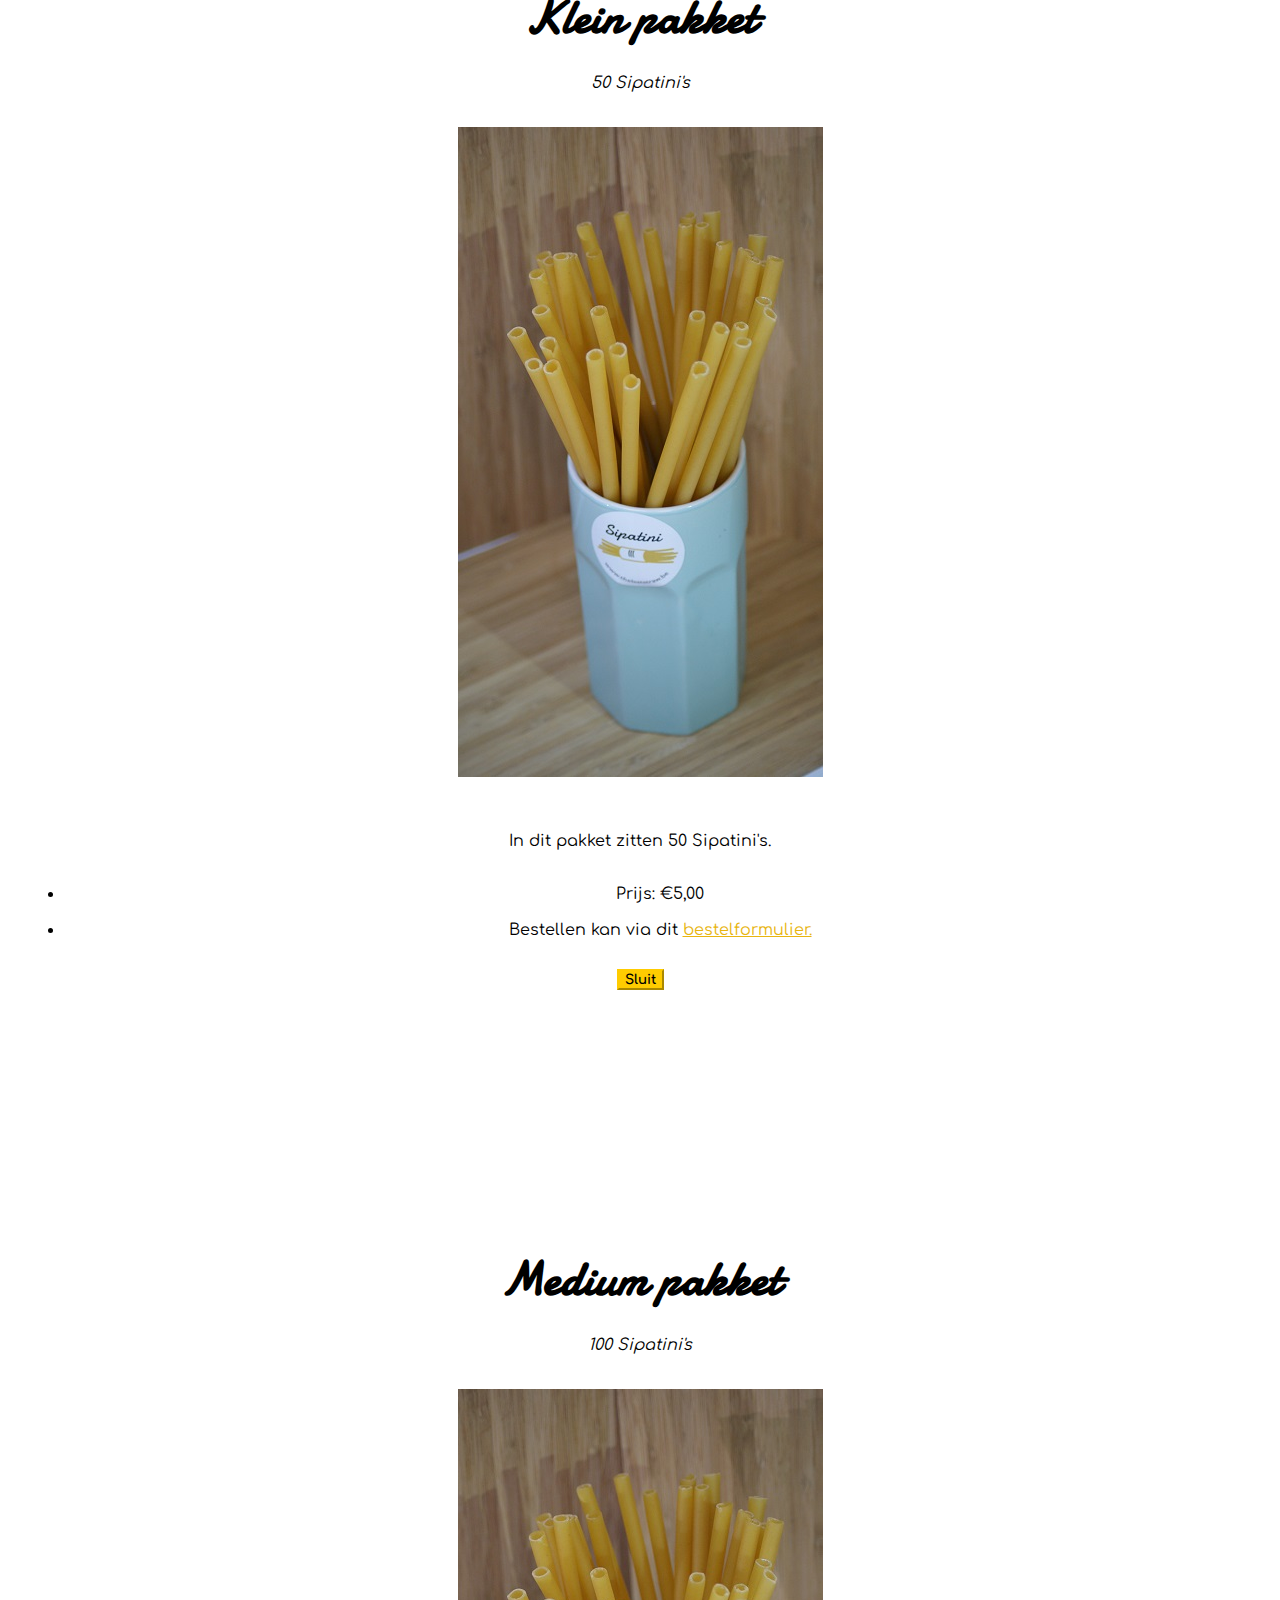
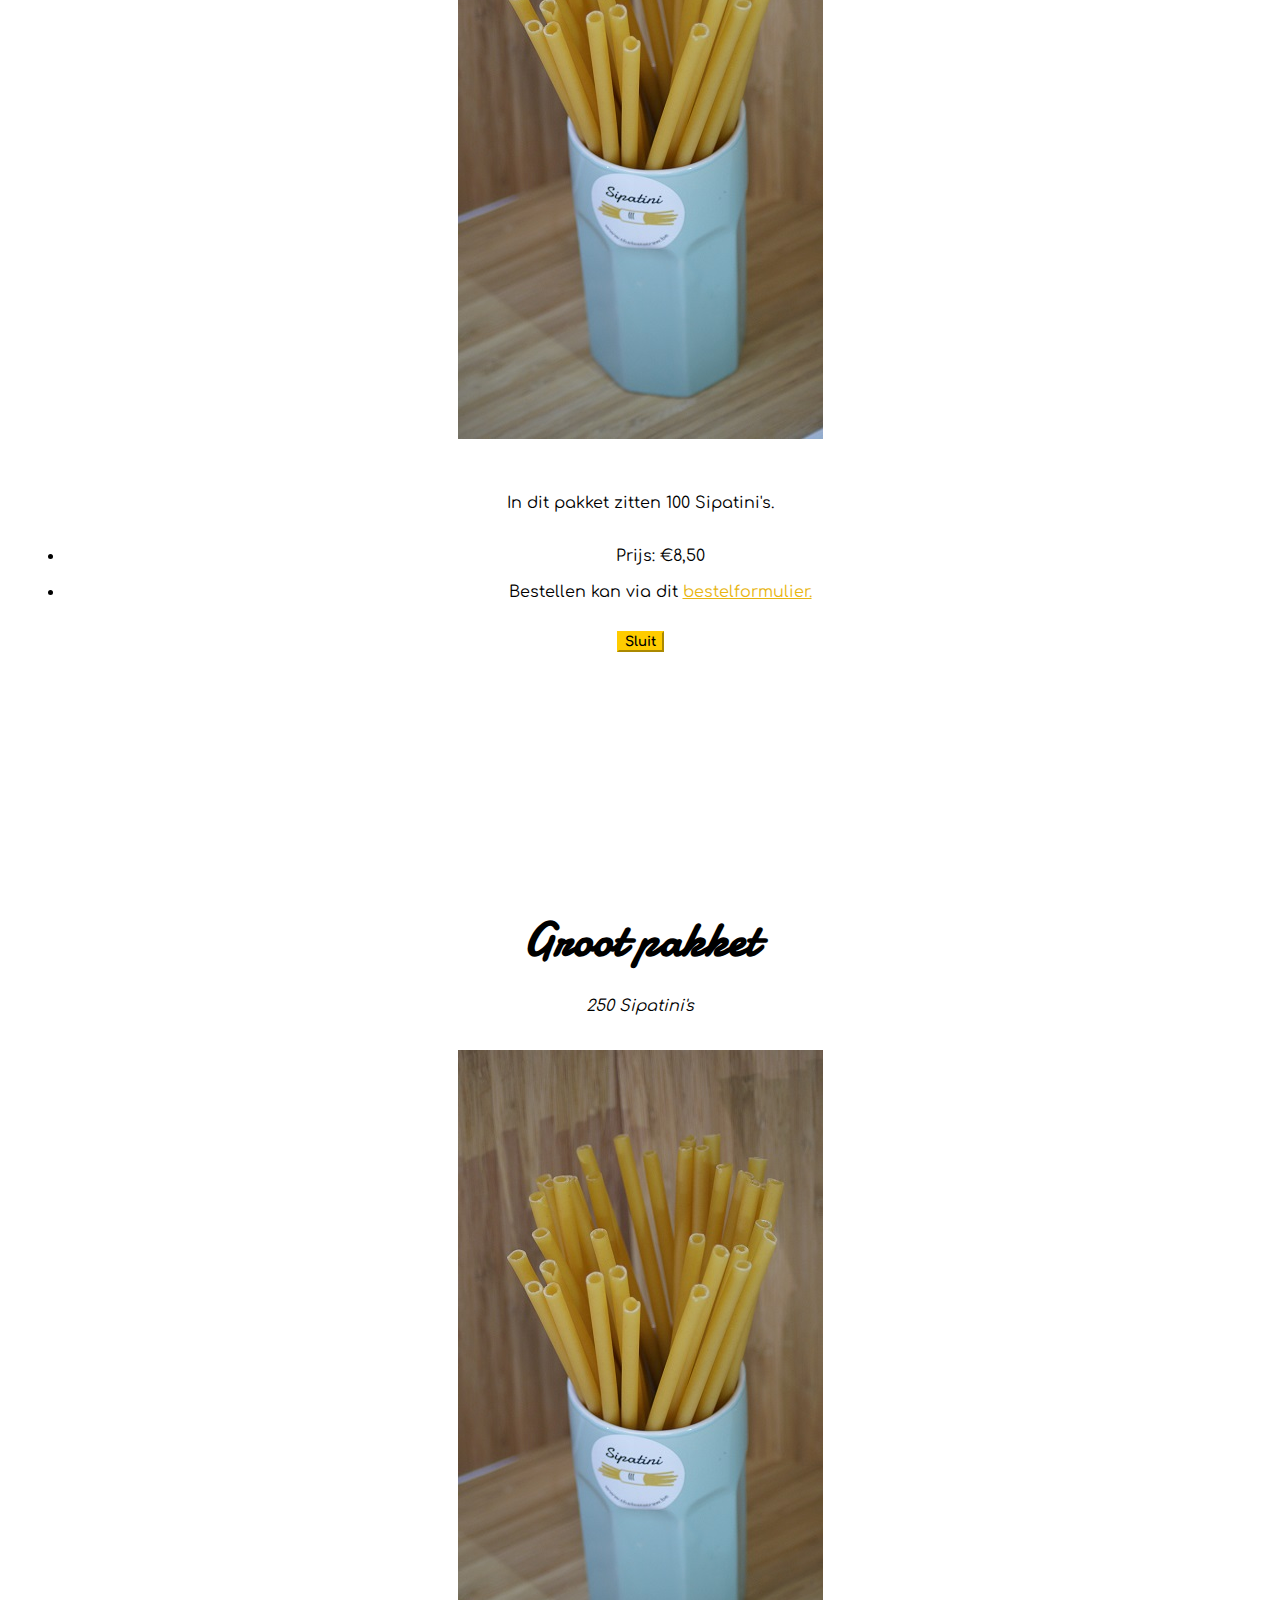
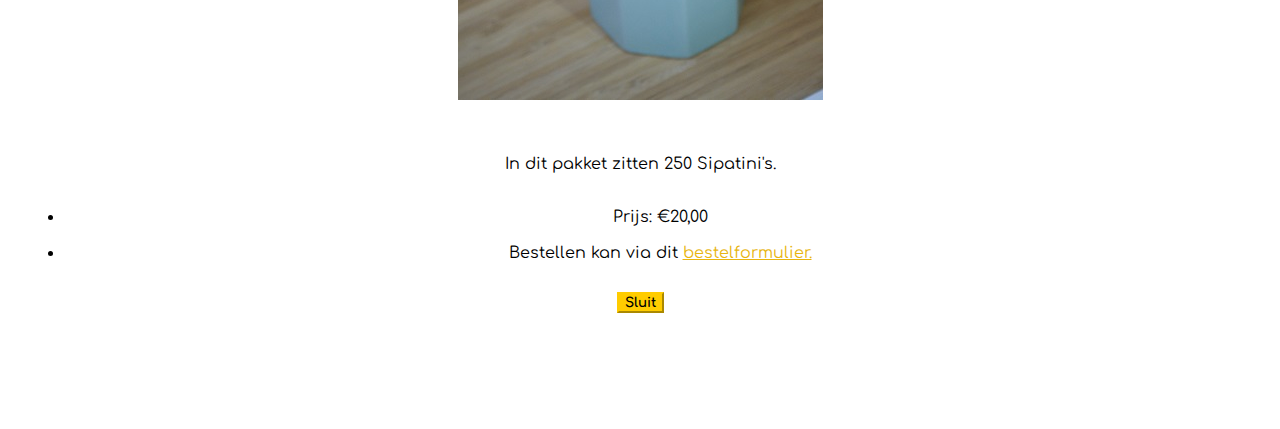
==== commit 744b3418: "no message" ====
--- a/index.html
+++ b/index.html
@@ -103,7 +103,7 @@
             <i class="fas fa-shopping-cart fa-stack-1x fa-inverse"></i>
           </span>
           <h4 class="service-heading">Bestellen</h4>
-          <p class="justify">Indien u een pakket Sipatini's wenst te bestellen kan u volgend bestelformulier invullen: <a target="_blank" href="https://goo.gl/forms/p8xG7M6GWPOGaPQp2"> Bestelformulier Sipatini's</a></p>
+          <p class="justify">Indien u een pakket Sipatini's wenst te bestellen kan u volgend bestelformulier invullen: <a target="_blank" href="https://goo.gl/forms/p8xG7M6GWPOGaPQp2"> bestelformulier Sipatini's</a></p>
         </div>
       </div>
     </div>
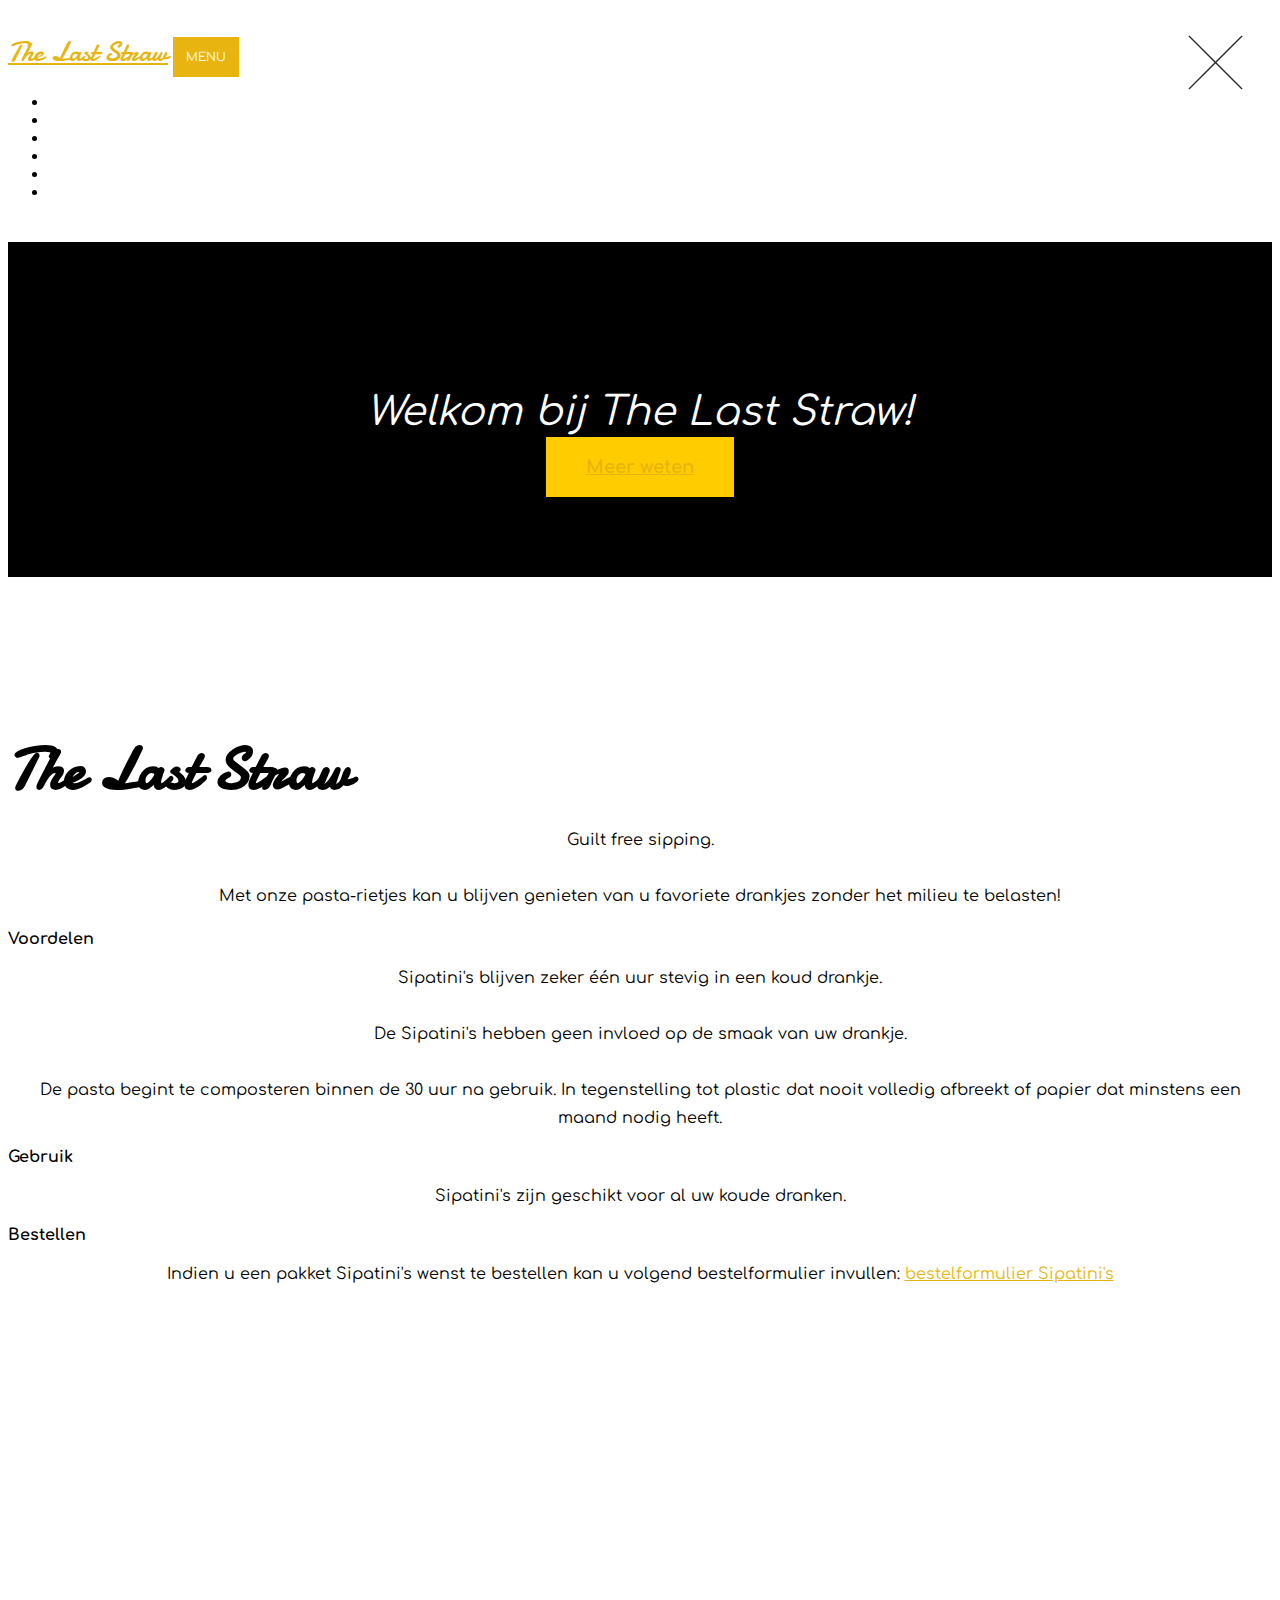
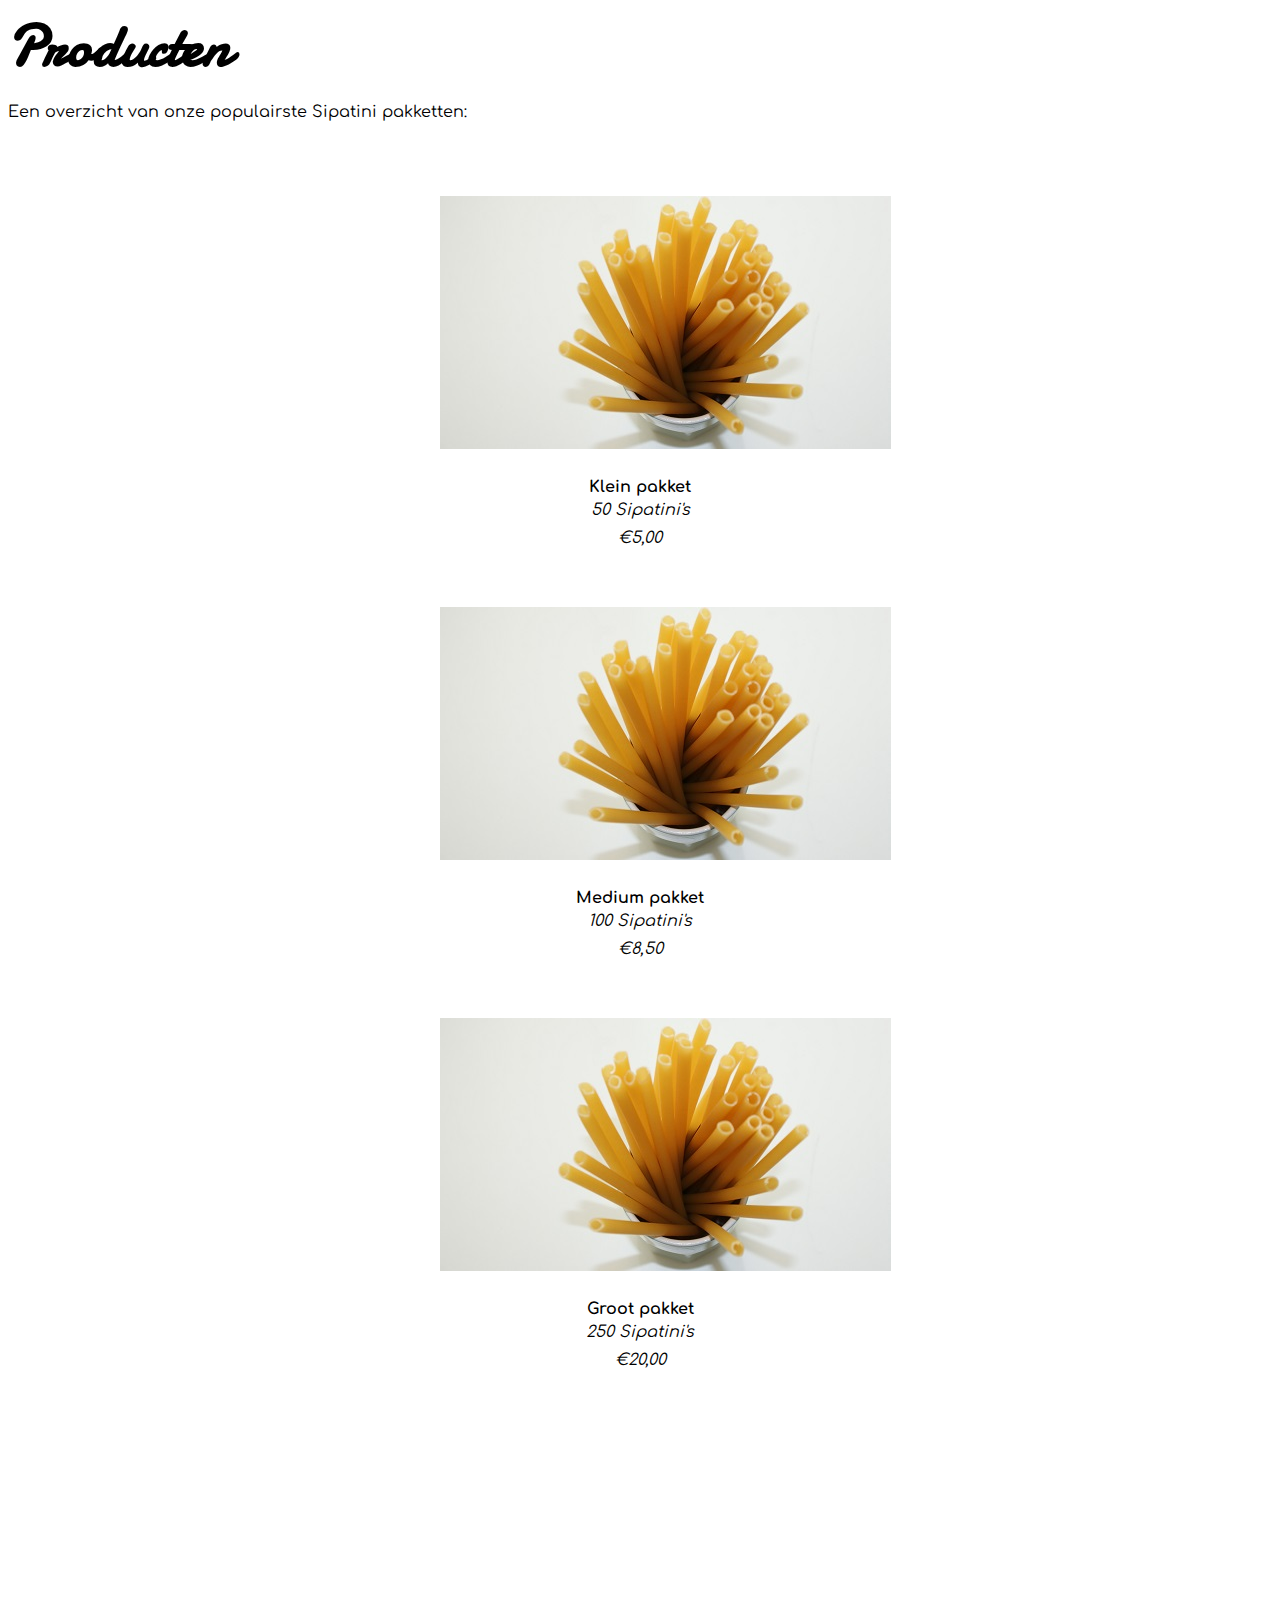
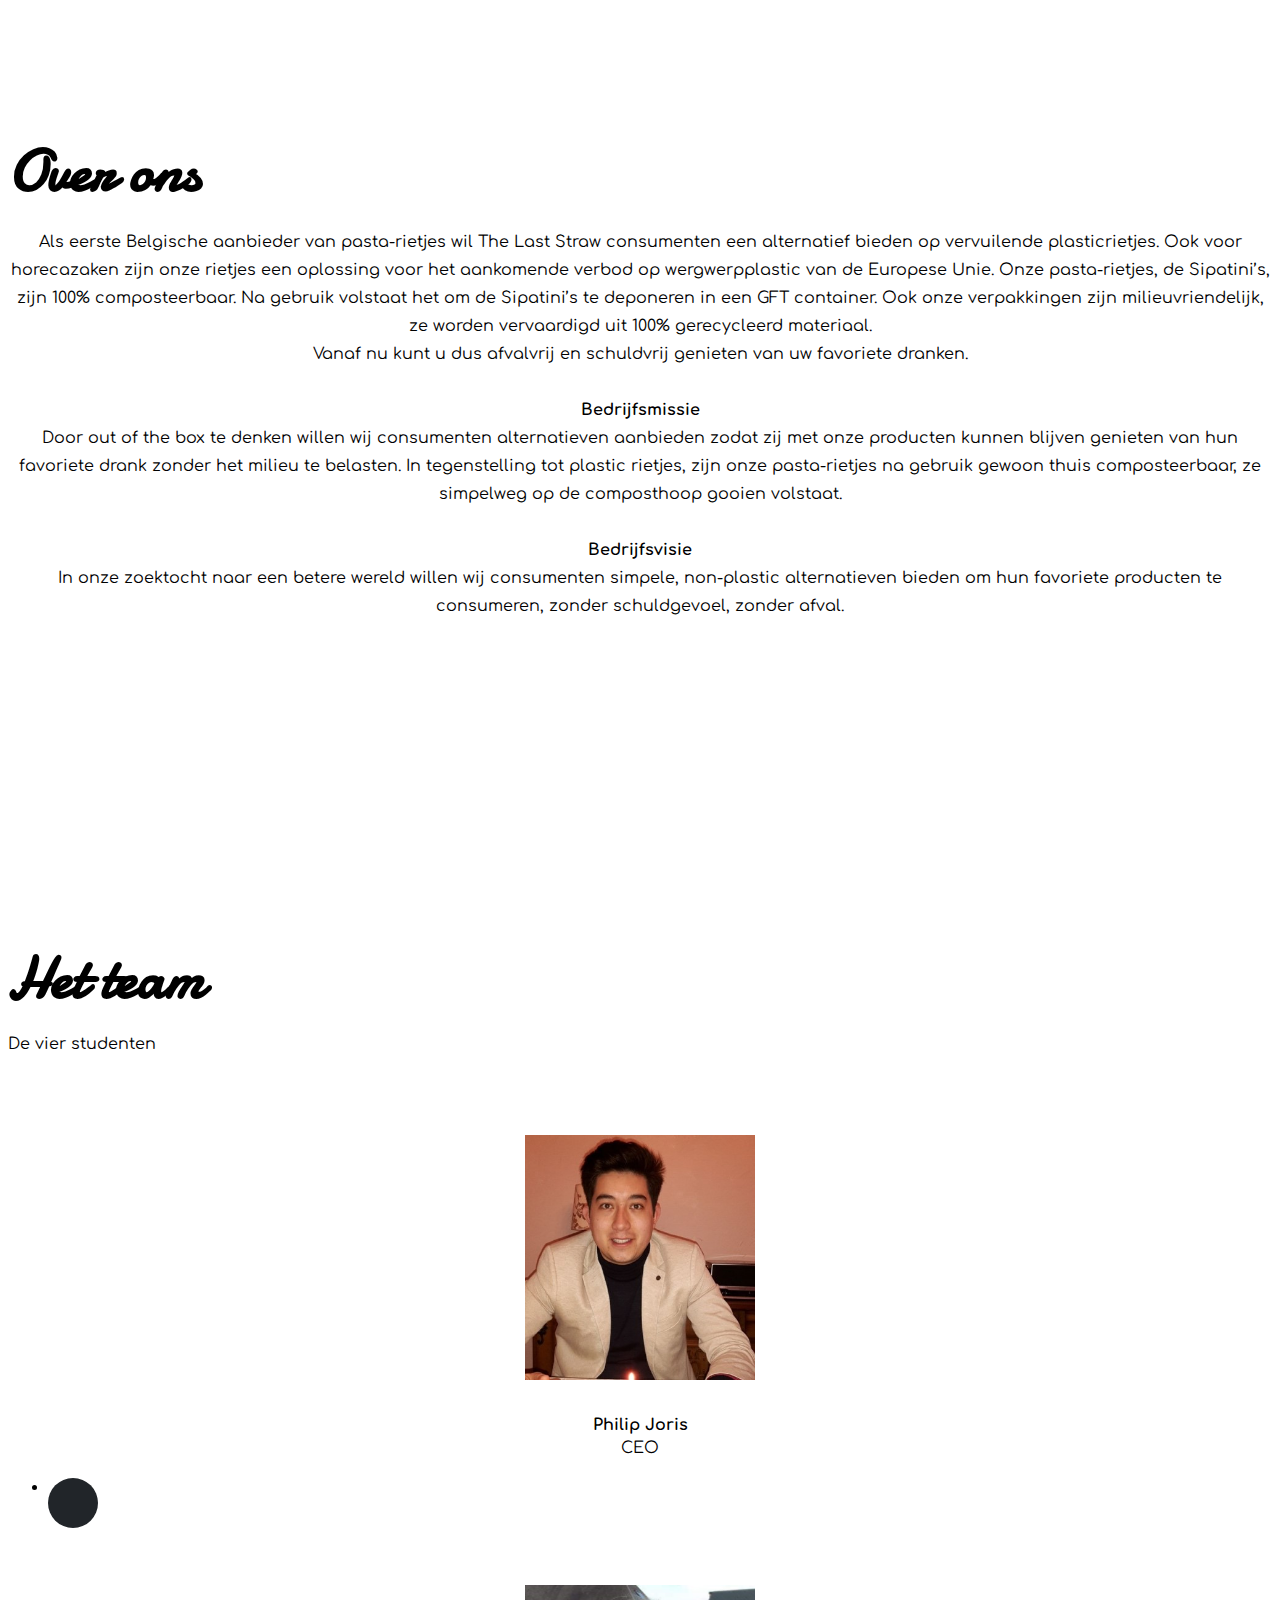
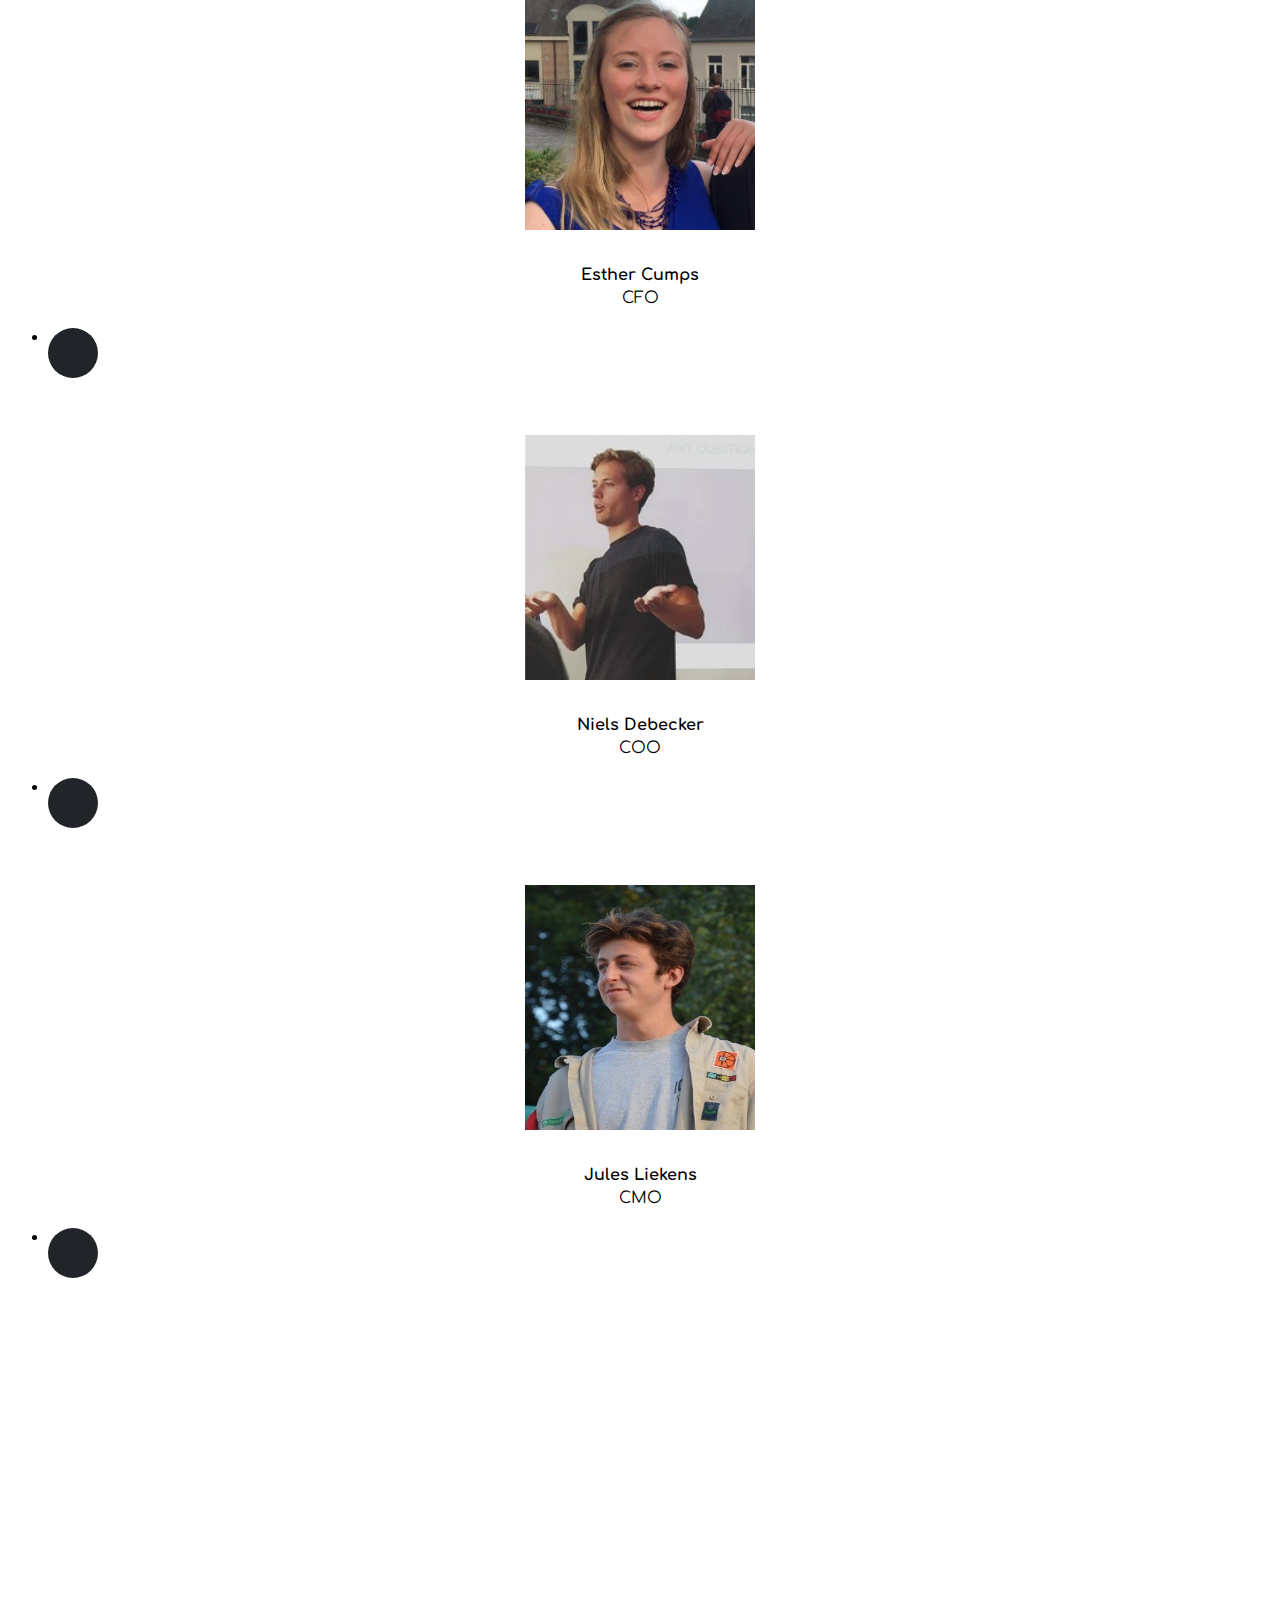
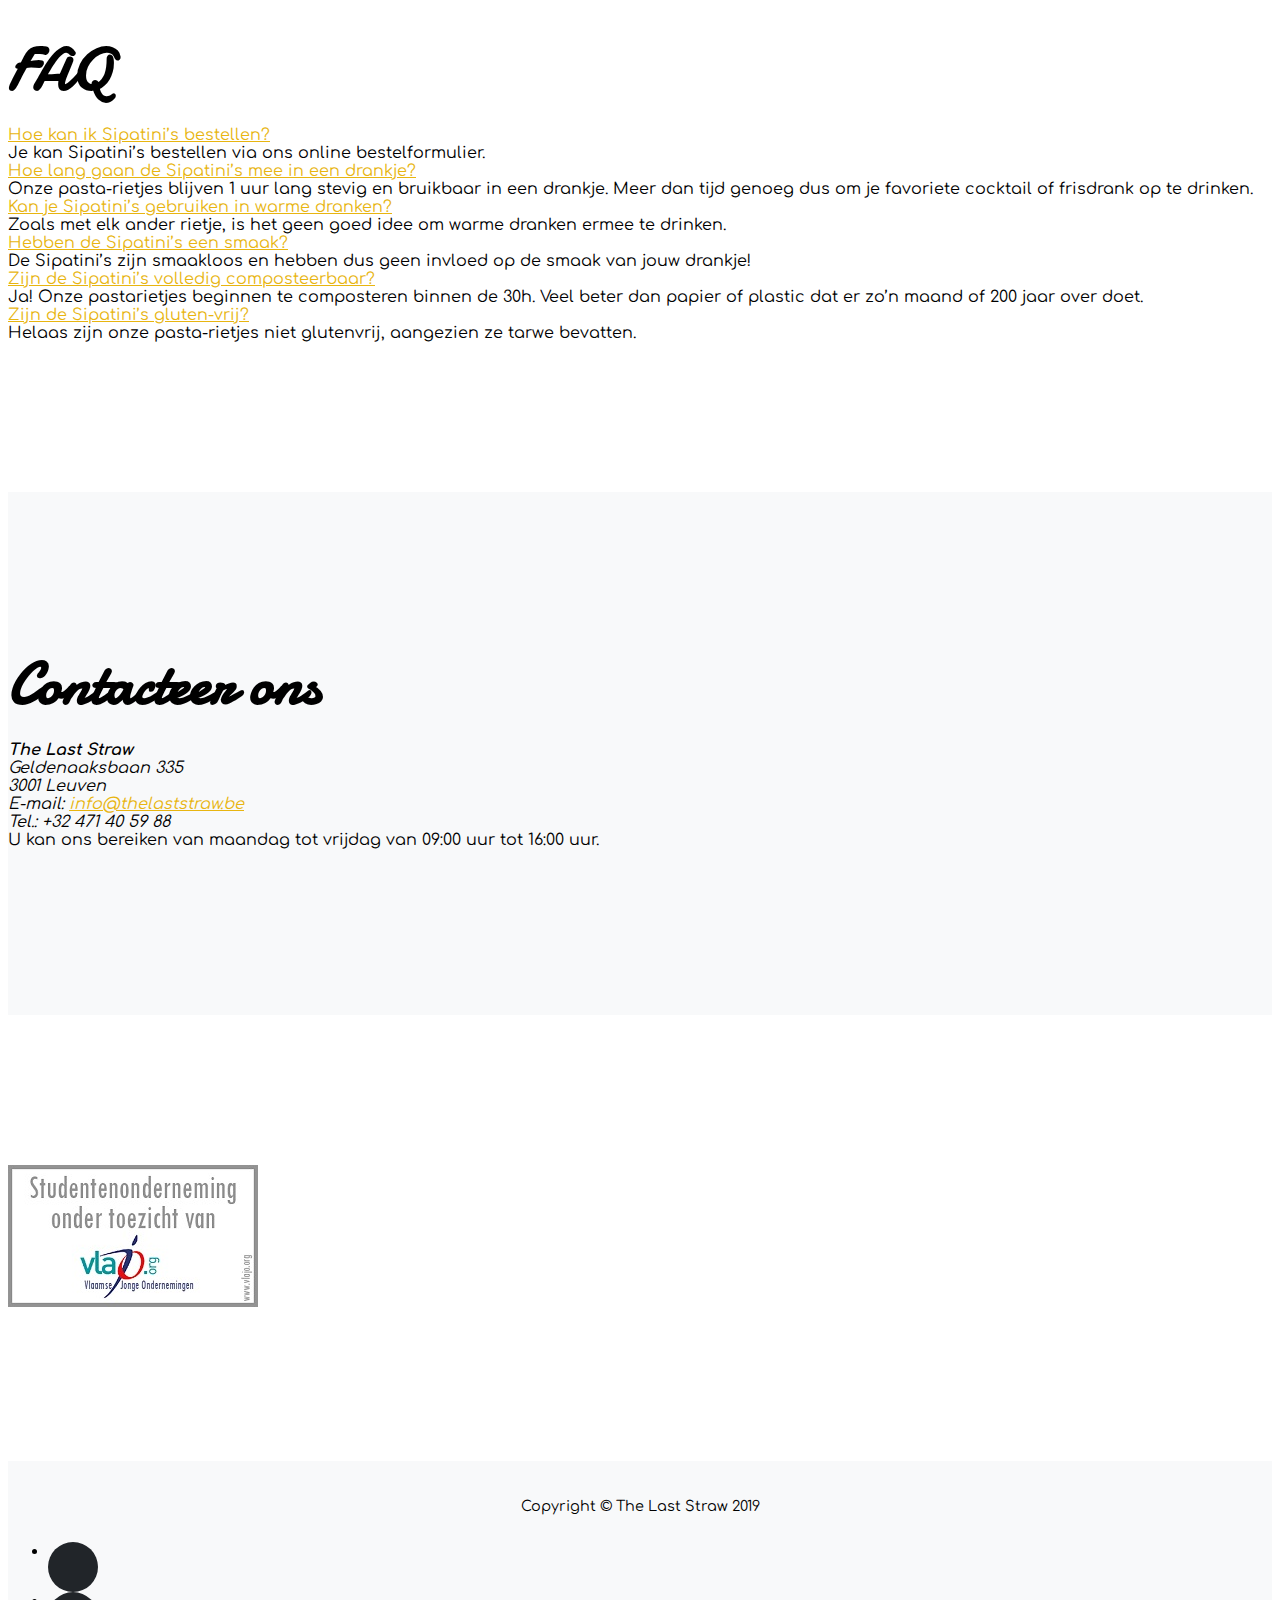
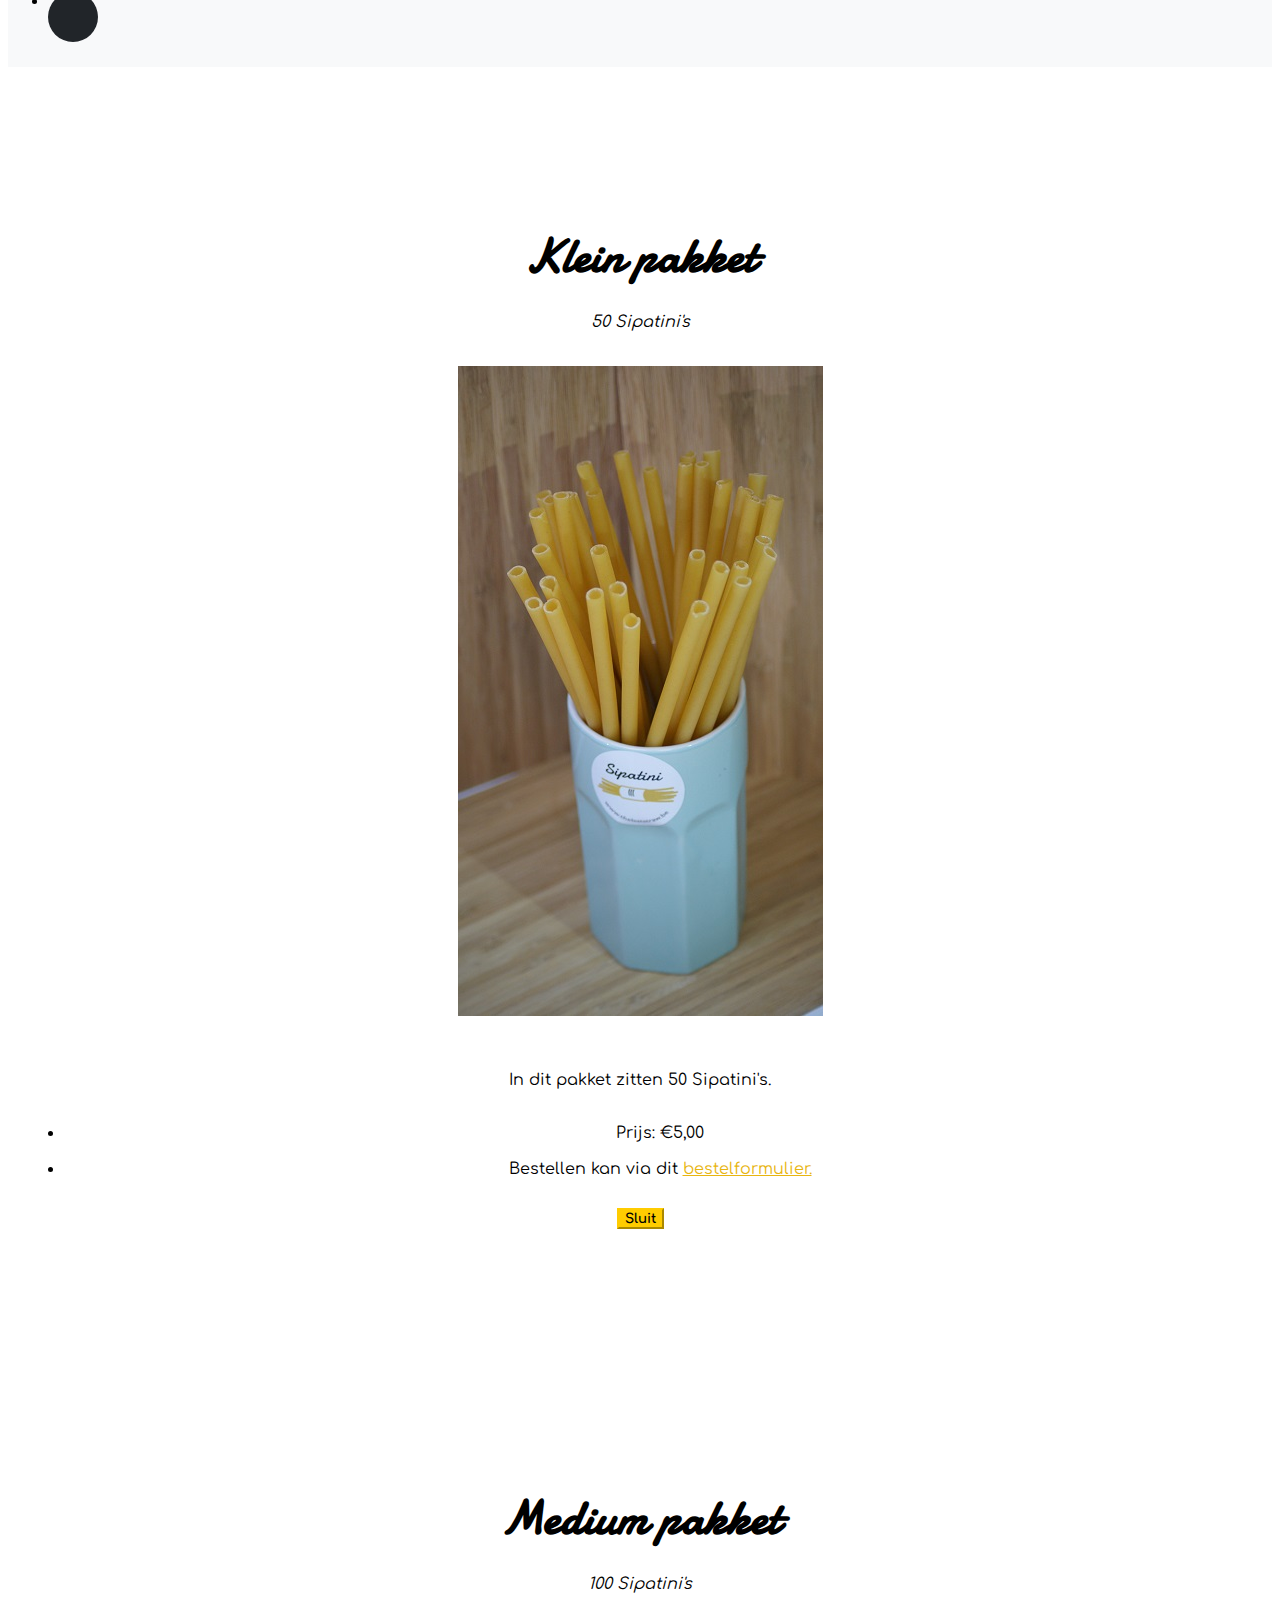
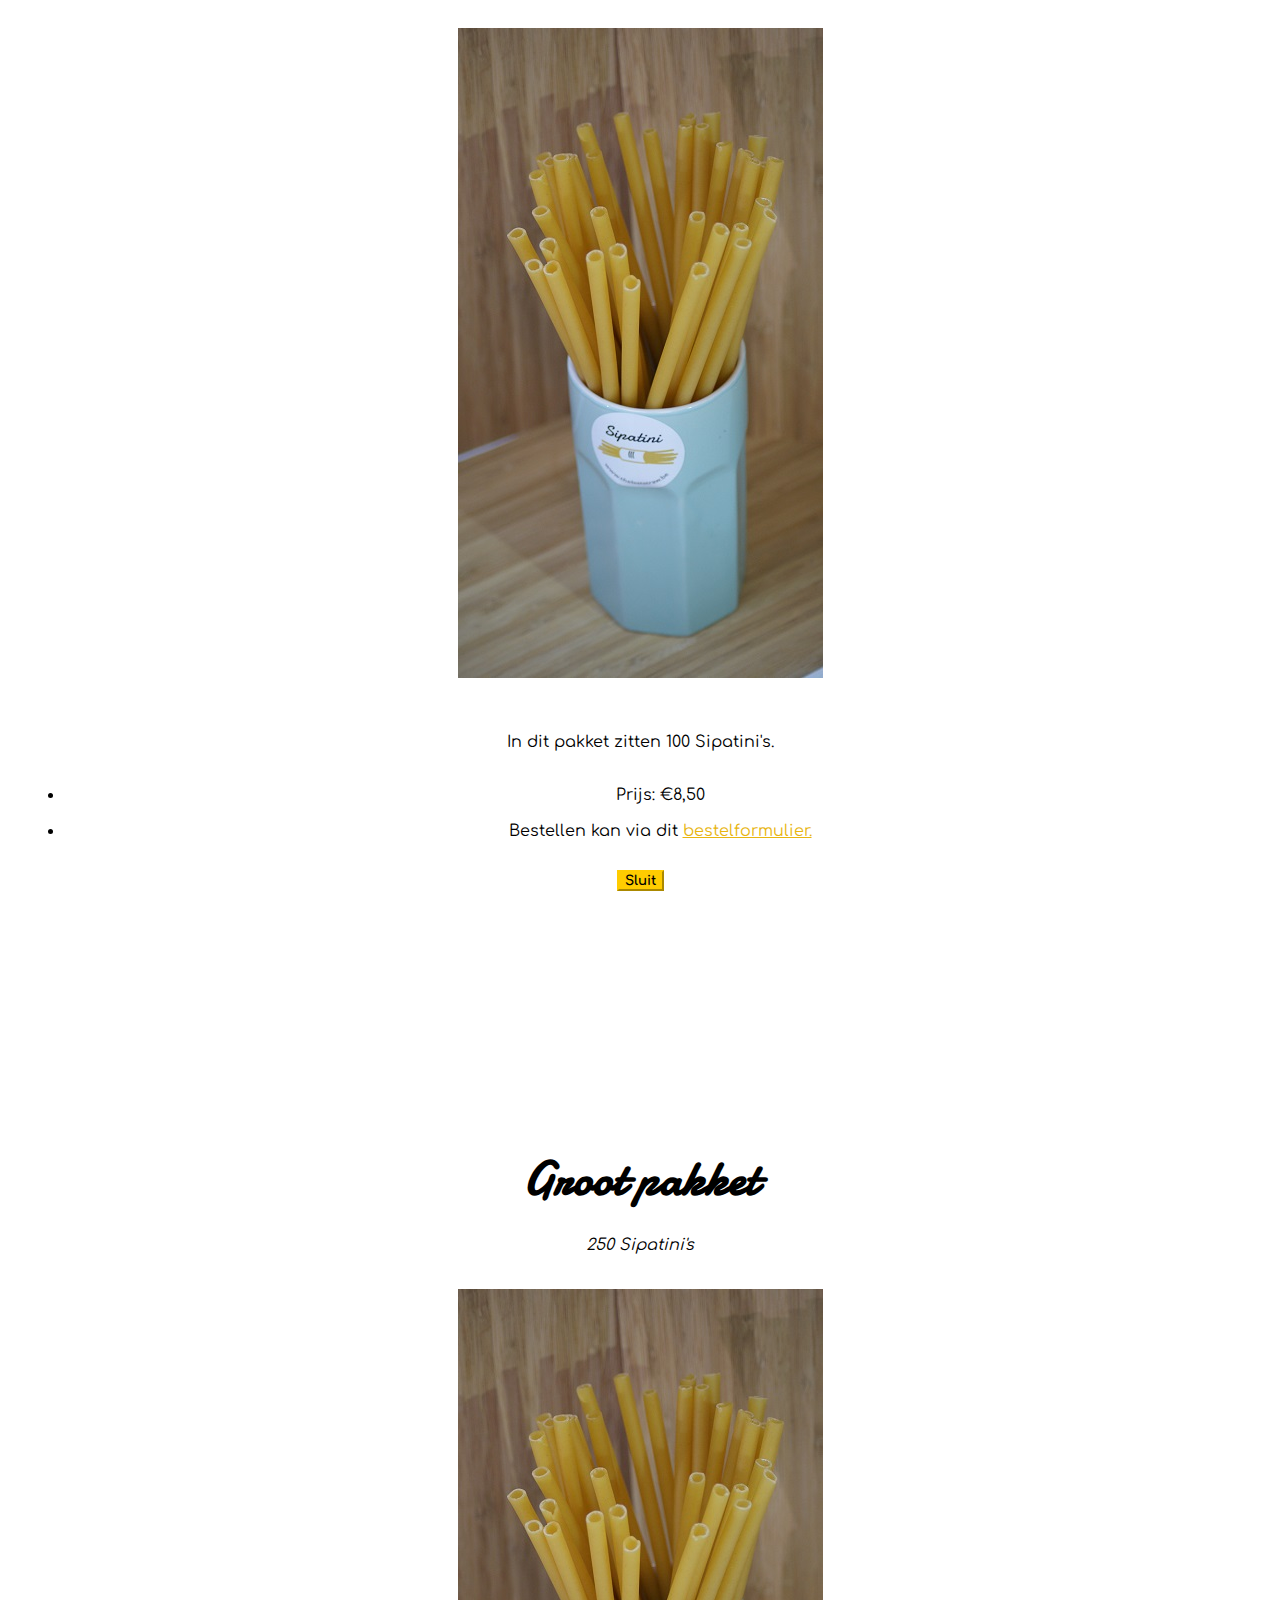
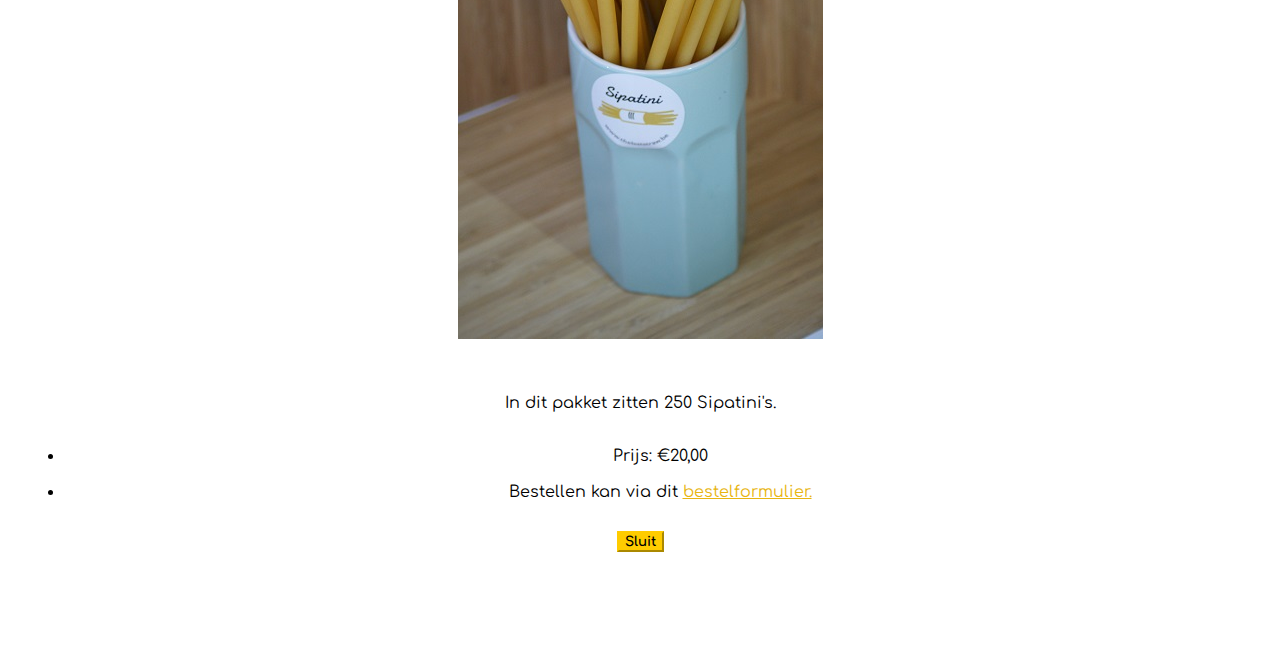
==== commit 57236439: "no message" ====
--- a/index.html
+++ b/index.html
@@ -126,7 +126,7 @@
                 <i class="fas fa-plus fa-3x"></i>
               </div>
             </div>
-            <img class="img-fluid" src="img/portfolio/Sipatinis-horizontal.JPG" alt="">
+            <img class="img-fluid" src="img/portfolio/Sipatinis-horizontal.jpg" alt="">
           </a>
           <div class="portfolio-caption">
             <h4>Klein pakket</h4>
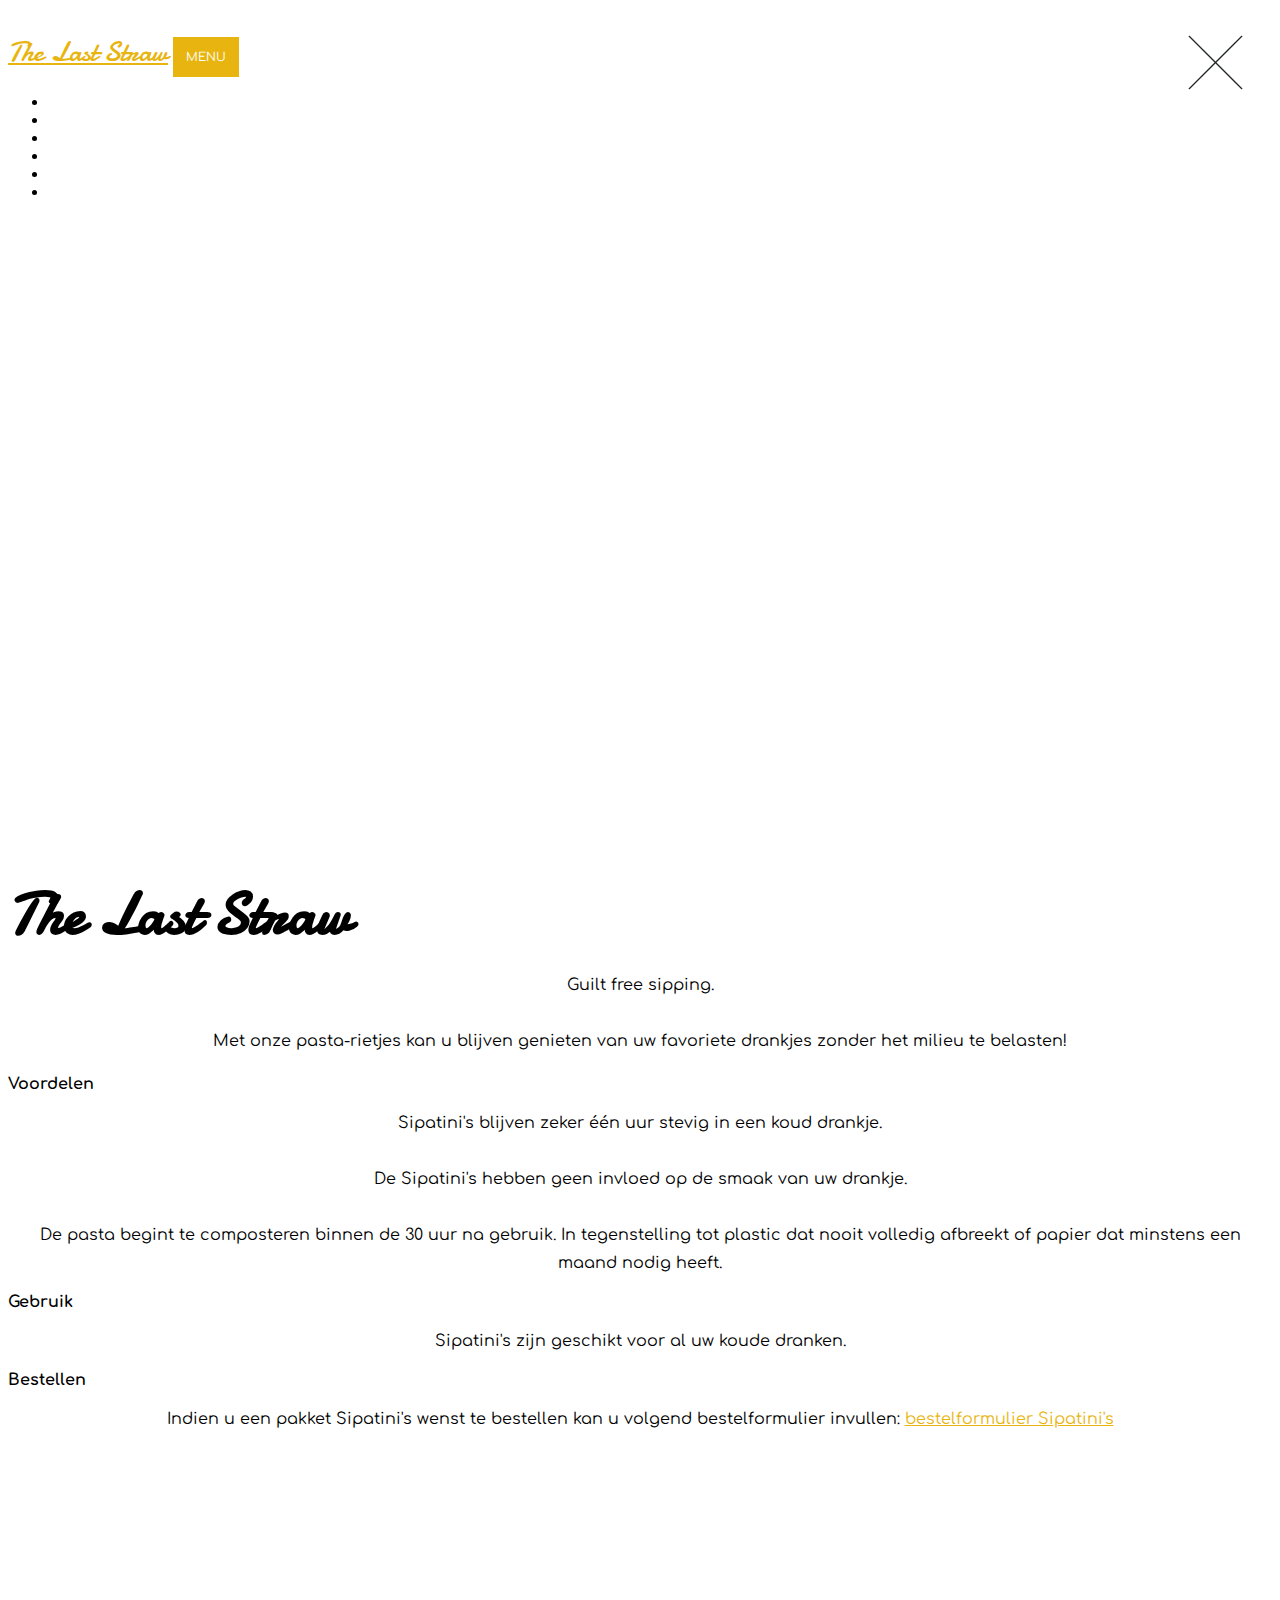
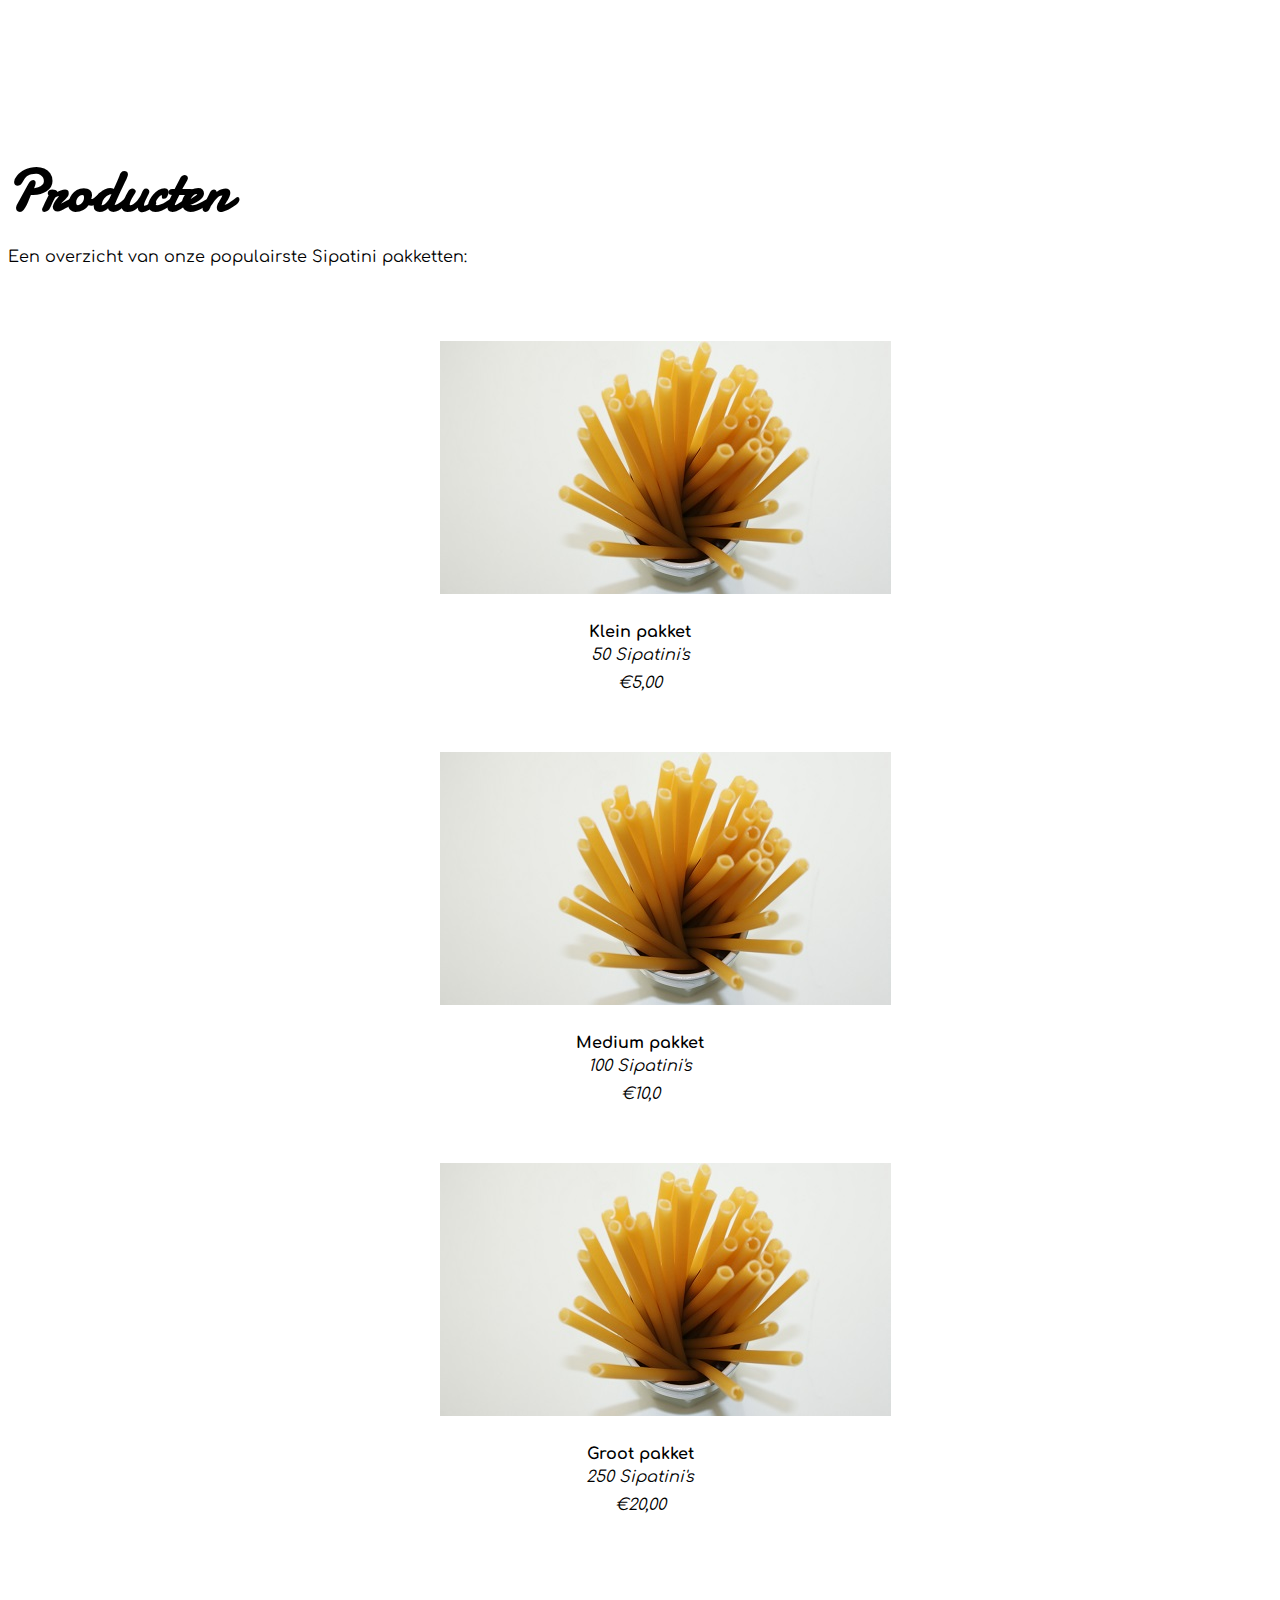
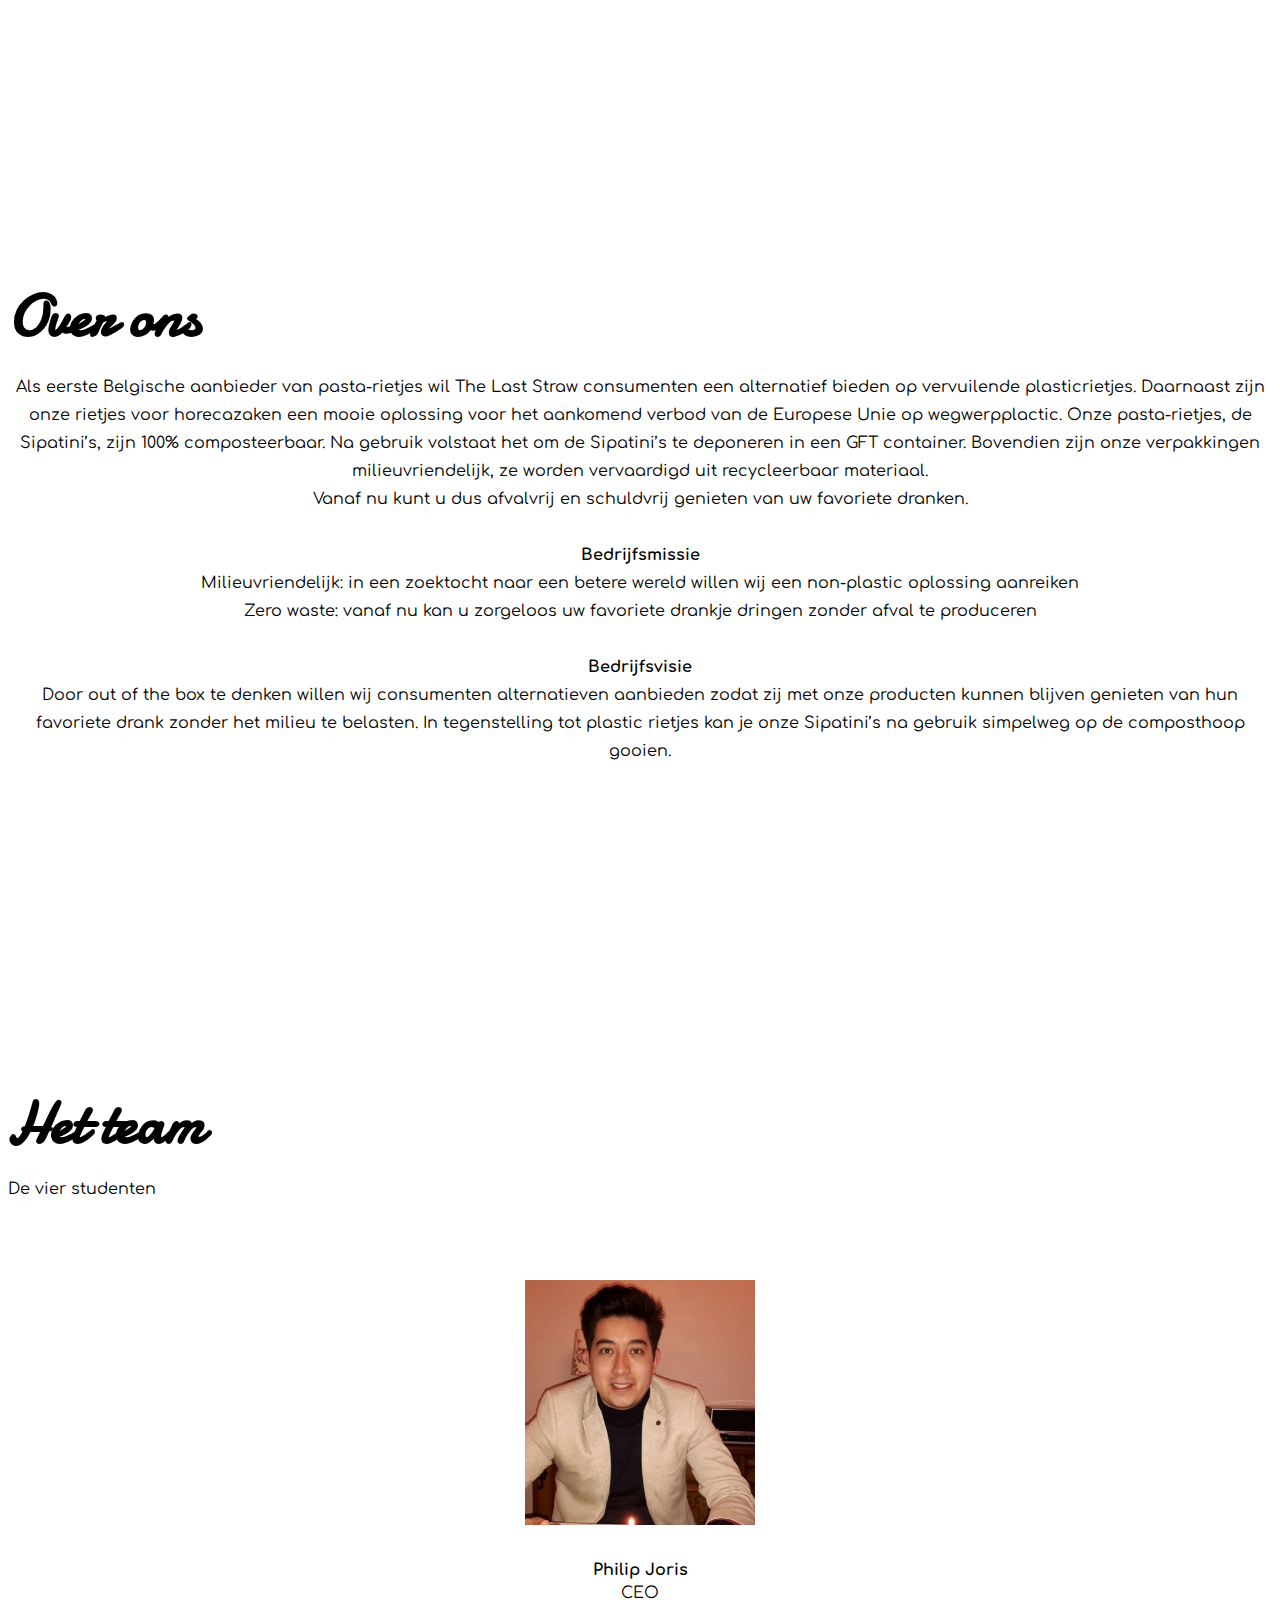
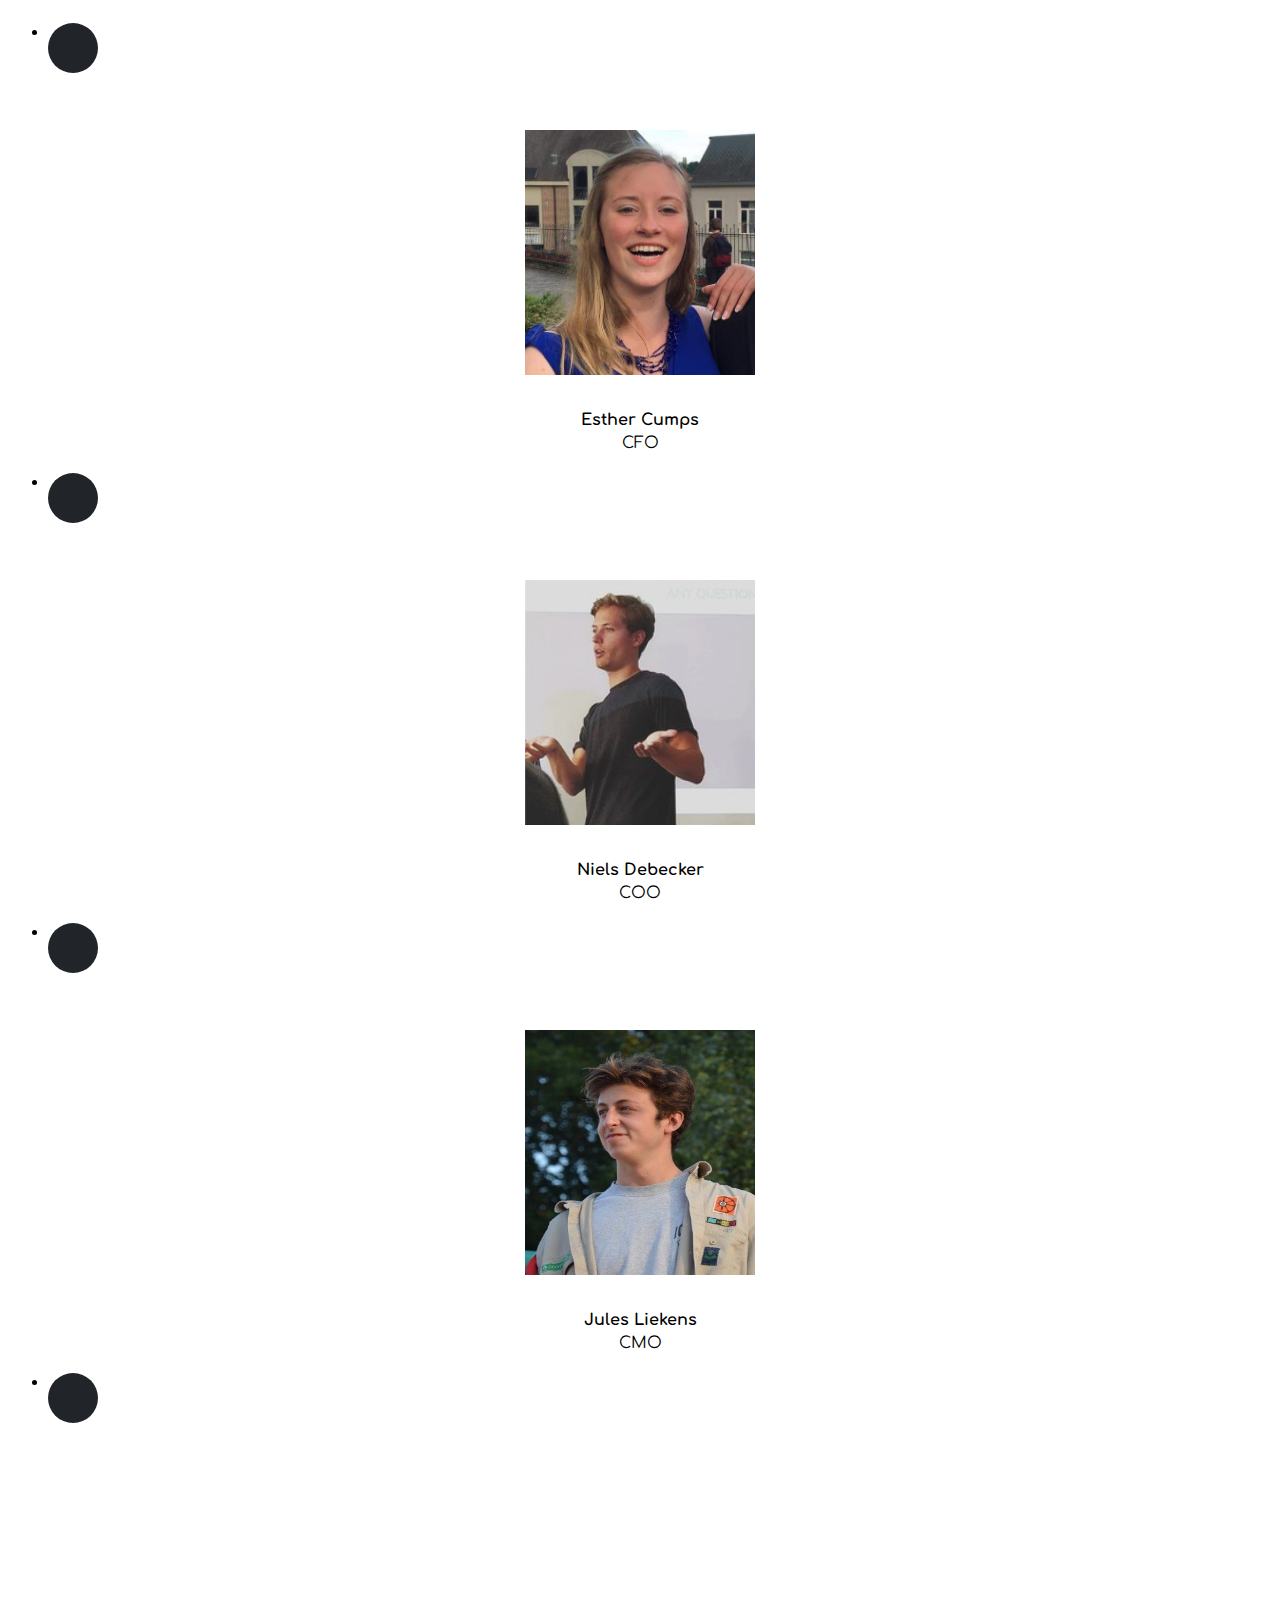
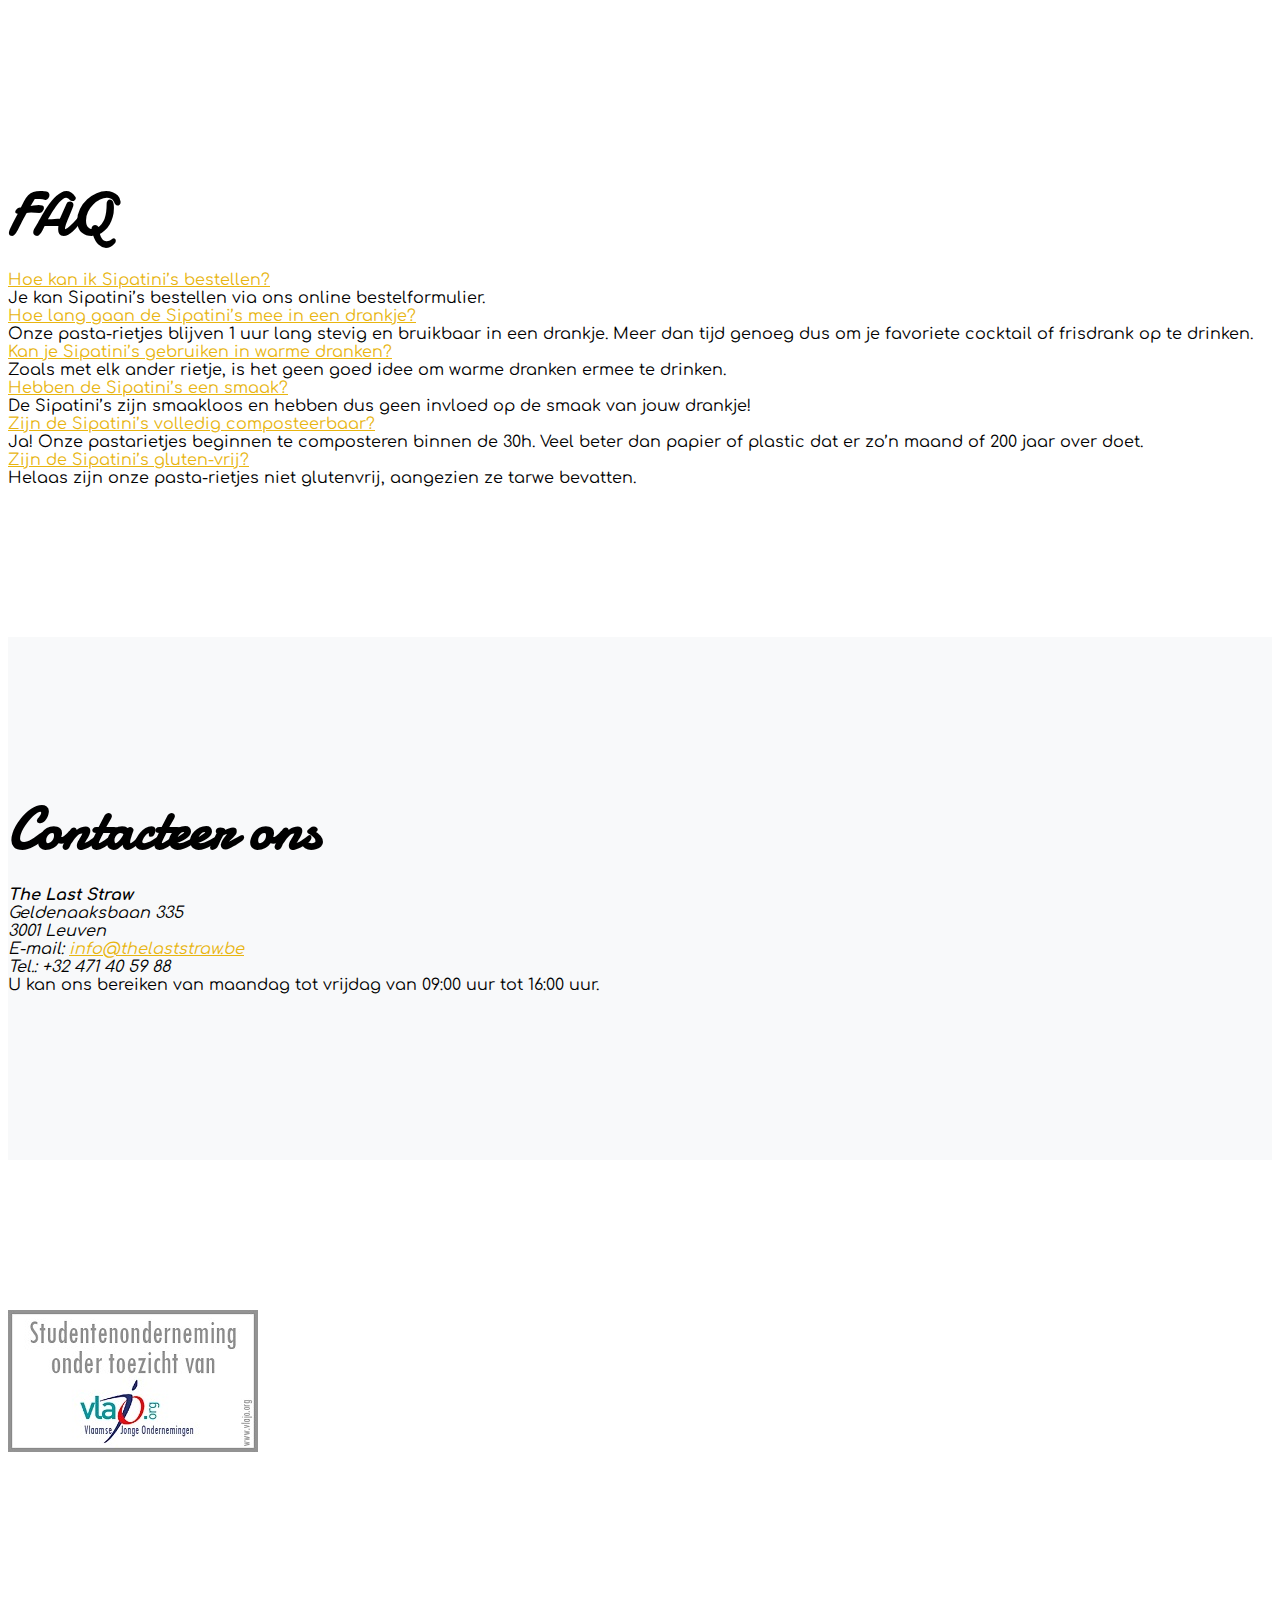
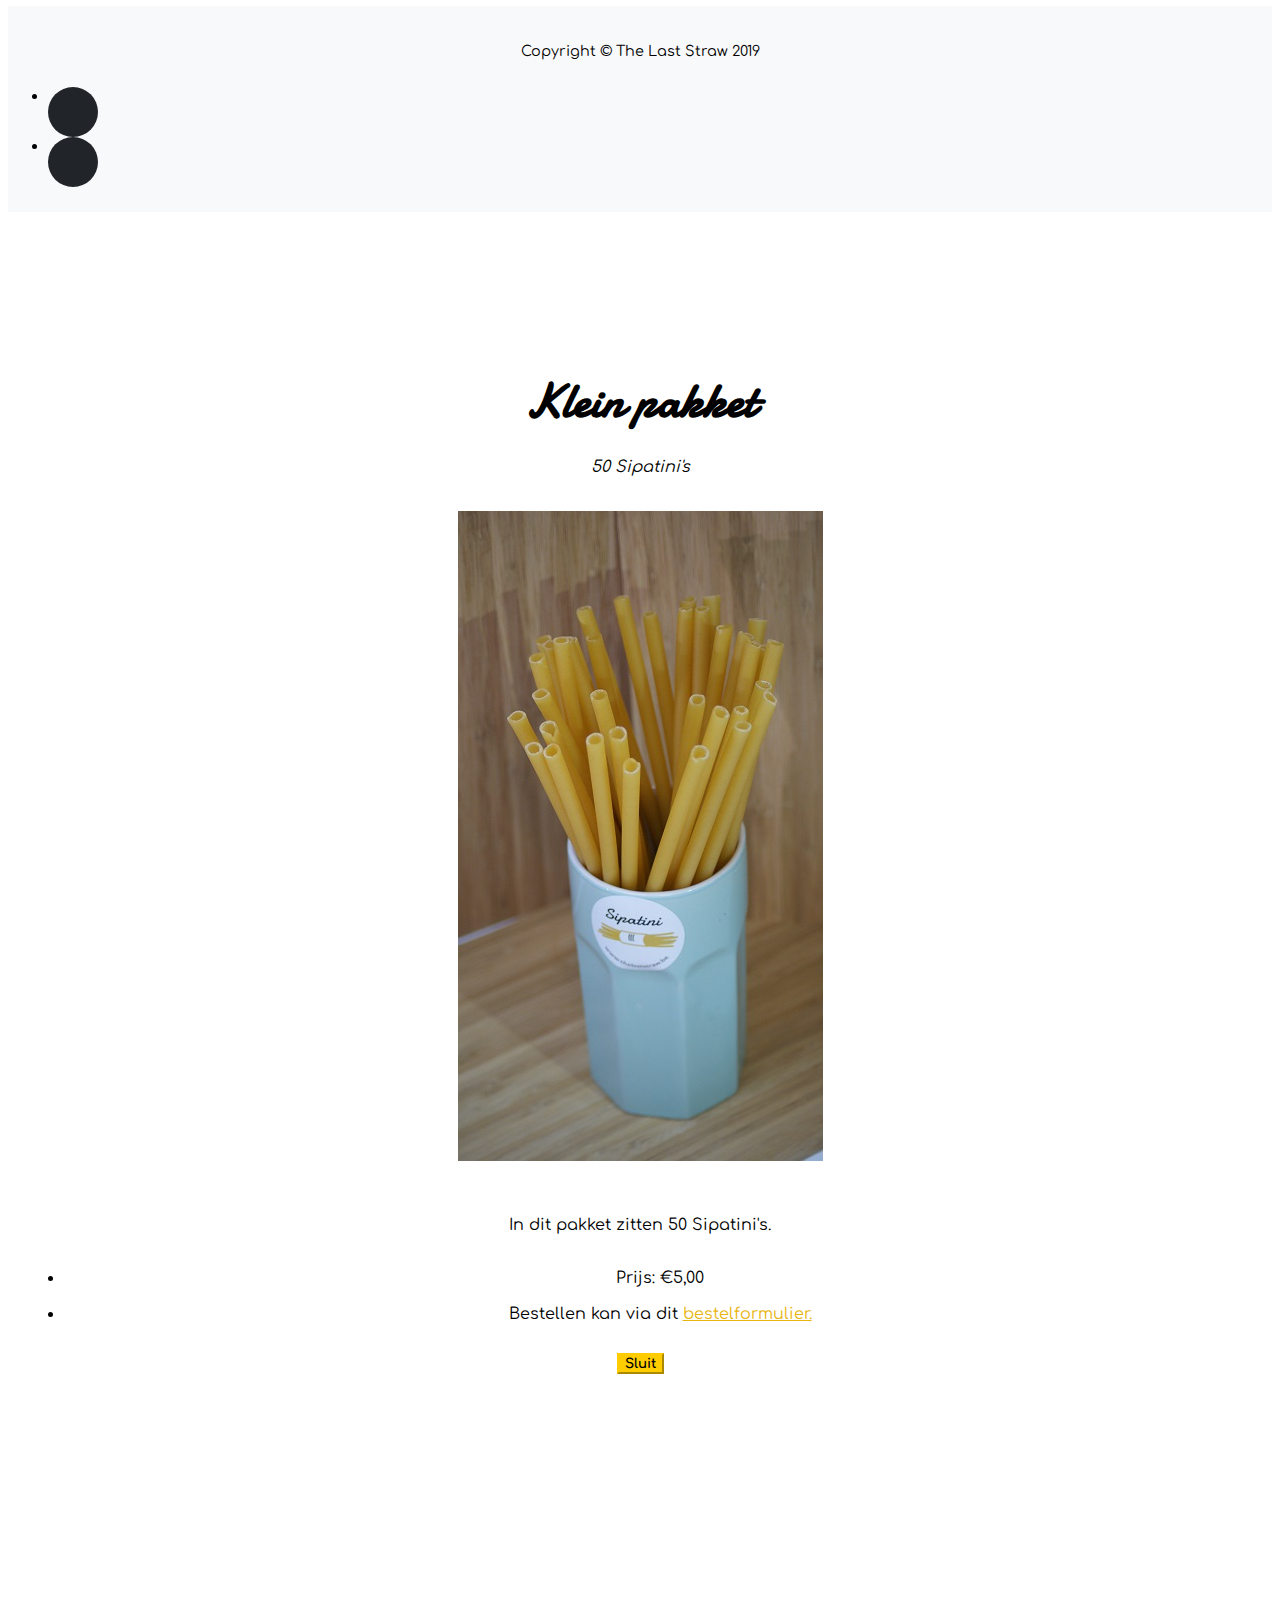
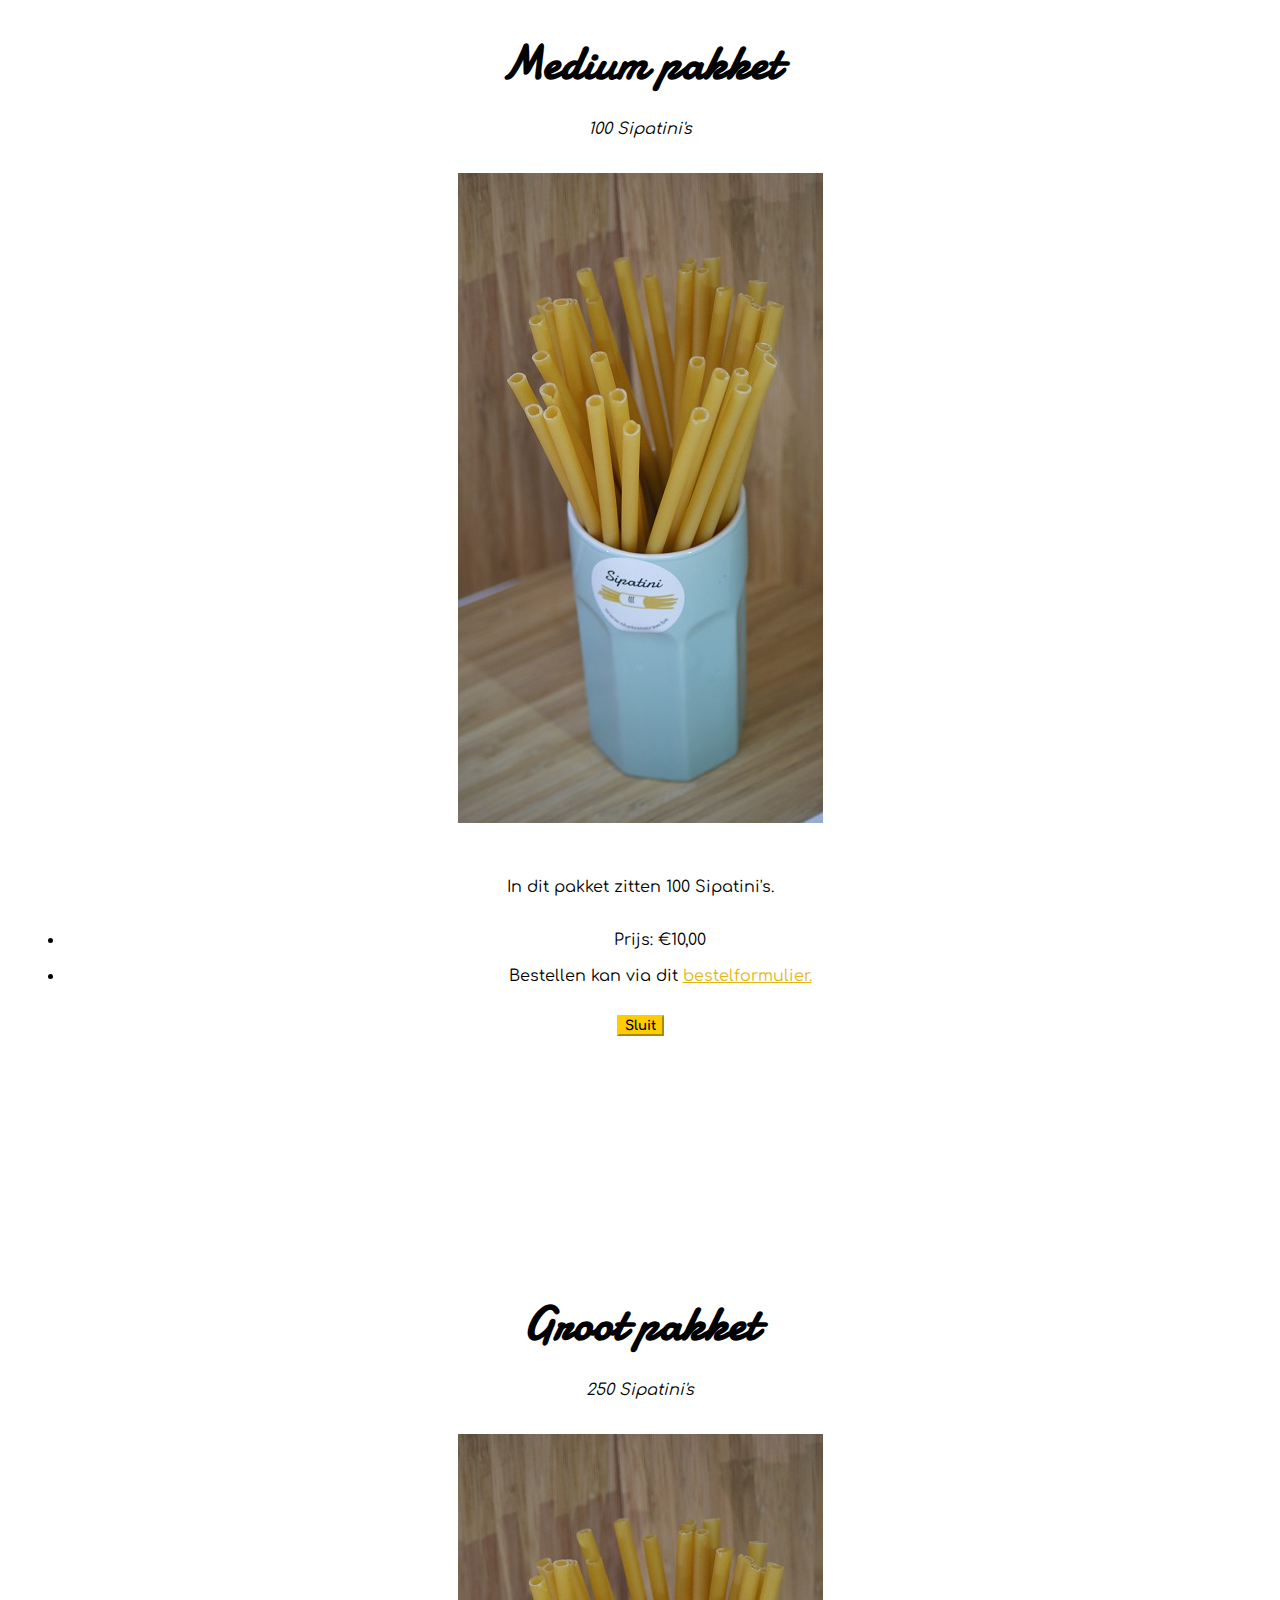
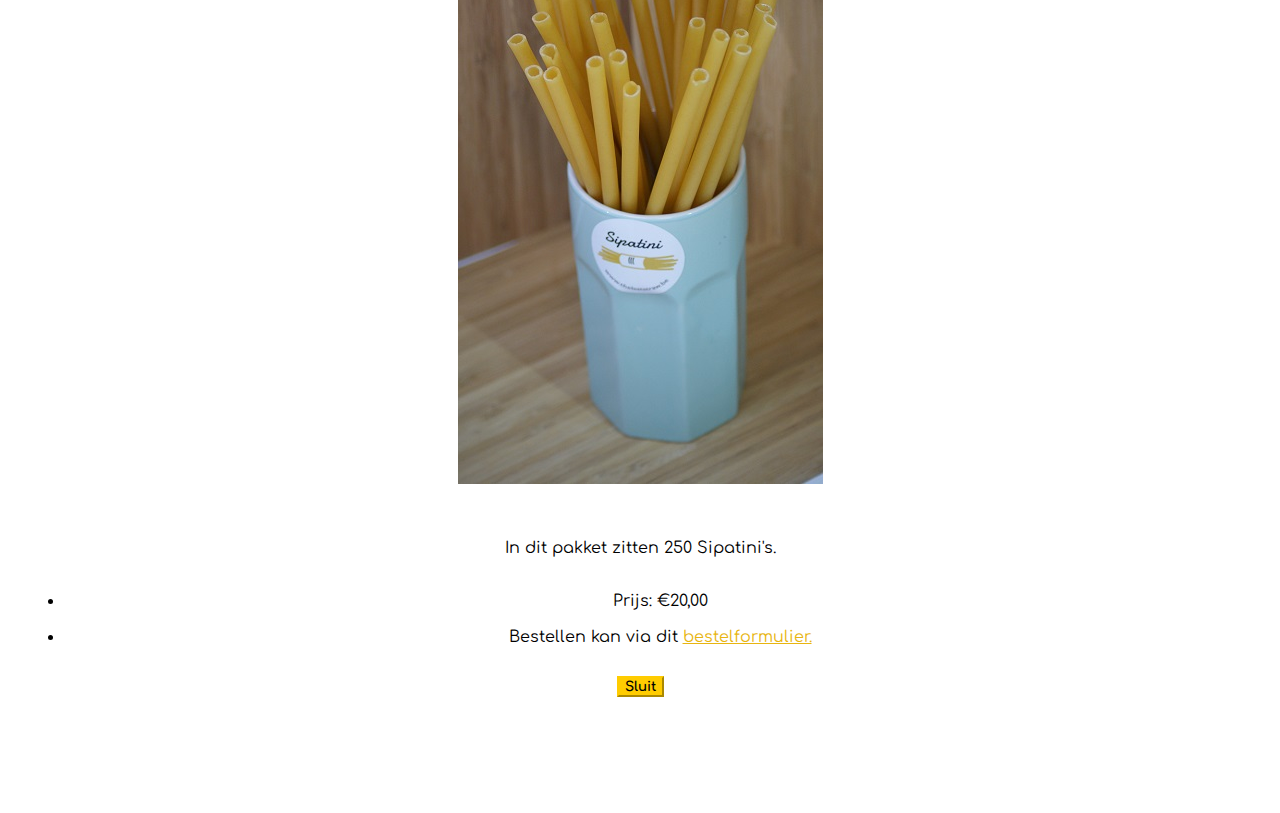
==== commit 31a7e8be: "no message" ====
--- a/index.html
+++ b/index.html
@@ -62,12 +62,7 @@
 
   <!-- Header -->
   <header class="masthead">
-    <div class="container">
-      <div class="intro-text">
-        <div class="intro-lead-in">Welkom bij The Last Straw!</div>
-        <a class="btn btn-primary btn-xl js-scroll-trigger" href="#home">Meer weten</a>
-      </div>
-    </div>
+
   </header>
 
   <!-- Home -->
@@ -77,7 +72,7 @@
         <div class="col-lg-12 text-center">
           <h2 class="section-heading">The Last Straw</h2>
         <p class="justify margin">Guilt free sipping.<br><br>
-            Met onze pasta-rietjes kan u blijven genieten van u favoriete drankjes zonder het milieu te belasten!<br></p>
+            Met onze pasta-rietjes kan u blijven genieten van uw favoriete drankjes zonder het milieu te belasten!<br></p>
         </div>
       </div>
       <div class="row text-center">
@@ -146,7 +141,7 @@
           <div class="portfolio-caption">
             <h4>Medium pakket</h4>
             <p class="">100 Sipatini's</p>
-              <p class="">€8,50</p>
+              <p class="">€10,0</p>
           </div>
         </div>
           
@@ -176,12 +171,14 @@
         <div class="col-lg-12 text-center">
           <h2 class="section-heading">Over ons</h2>
           <p class="large justify">
-              Als eerste Belgische aanbieder van pasta-rietjes wil The Last Straw consumenten een alternatief bieden op vervuilende plasticrietjes. Ook voor horecazaken zijn onze rietjes een oplossing voor het aankomende verbod op wergwerpplastic van de Europese Unie. Onze pasta-rietjes, de Sipatini’s, zijn 100% composteerbaar. Na gebruik volstaat het om de Sipatini’s te deponeren in een GFT container. Ook onze verpakkingen zijn milieuvriendelijk,  ze worden vervaardigd uit 100% gerecycleerd materiaal.<br>
+              Als eerste Belgische aanbieder van pasta-rietjes wil The Last Straw consumenten een alternatief bieden op vervuilende plasticrietjes. Daarnaast zijn onze rietjes voor horecazaken een mooie oplossing voor het aankomend verbod van de Europese Unie op wegwerpplactic. Onze pasta-rietjes, de Sipatini’s, zijn 100% composteerbaar. Na gebruik volstaat het om de Sipatini’s te deponeren in een GFT container. Bovendien zijn onze verpakkingen milieuvriendelijk,  ze worden vervaardigd uit recycleerbaar materiaal.<br>
               Vanaf nu kunt u dus afvalvrij en schuldvrij genieten van uw favoriete dranken.
               <br><br><strong>Bedrijfsmissie</strong><br>
-              Door out of the box te denken willen wij consumenten alternatieven aanbieden zodat zij met onze producten kunnen blijven genieten van hun favoriete drank zonder het milieu te belasten. In tegenstelling tot plastic rietjes, zijn onze pasta-rietjes na gebruik gewoon thuis composteerbaar, ze simpelweg op de composthoop gooien volstaat.
+              Milieuvriendelijk: in een zoektocht naar een betere wereld willen wij een non-plastic oplossing aanreiken<br>
+              Zero waste: vanaf nu kan u zorgeloos uw favoriete drankje dringen zonder afval te produceren
+
               <br><br><strong>Bedrijfsvisie</strong><br>
-              In onze zoektocht naar een betere wereld willen wij consumenten simpele, non-plastic alternatieven bieden om hun favoriete producten te consumeren, zonder schuldgevoel, zonder afval.</p>
+              Door out of the box te denken willen wij consumenten alternatieven aanbieden zodat zij met onze producten kunnen blijven genieten van hun favoriete drank zonder het milieu te belasten. In tegenstelling tot plastic rietjes kan je onze Sipatini’s na gebruik simpelweg op de composthoop gooien.</p>
             </div>
         </div>
       </div>
@@ -465,7 +462,7 @@
                 <img class="img-fluid d-block mx-auto" src="img/portfolio/Sipatinis.JPG" alt="">
                 <p>In dit pakket zitten 100 Sipatini's.</p>
                 <ul class="list-inline">
-                  <li>Prijs: €8,50</li><br>
+                  <li>Prijs: €10,00</li><br>
                     <li>Bestellen kan via dit <a target="_blank" href="https://goo.gl/forms/p8xG7M6GWPOGaPQp2">bestelformulier.</a></li>
                 </ul>
                 <button class="btn btn-primary" data-dismiss="modal" type="button">
--- a/css/agency.min.css
+++ b/css/agency.min.css
@@ -38,7 +38,7 @@
 }
 
 section {
-    padding: 100px 0
+    padding: 20em
 }
 
 section h2.section-heading {
@@ -136,7 +136,7 @@
     font-weight: 400;
     padding: .75em 0;
     letter-spacing: 1px;
-    color: #fff;
+    color: white;
     font-family: 'Comfortaa'
 }
 
@@ -180,11 +180,13 @@
 header.masthead {
     text-align: center;
     color: #fff;
-    background-color: black;
+    background-image:url("../img/images/Sipatini_1.JPG");
     background-repeat: no-repeat;
     background-attachment: scroll;
     background-position: center center;
-    background-size: cover
+    background-size: cover;
+    height: 30em;
+        
 }
 
 header.masthead .intro-text {
@@ -193,19 +195,21 @@
 }
 
 header.masthead .intro-text .intro-lead-in {
-    font-size: 22px;
+    font-size: 60px;
     font-style: italic;
     line-height: 22px;
     margin-bottom: 25px;
-    font-family: 'Comfortaa'
+    font-family: 'Damion';
+    color: black;
 }
 
 header.masthead .intro-text .intro-heading {
-    font-size: 50px;
+    font-size: 60px;
     font-weight: 700;
     line-height: 50px;
     margin-bottom: 25px;
-    font-family: 'Comfortaa'
+    font-family: 'Damion';
+    color: black;
 }
 
 @media (min-width:400px) {
@@ -215,19 +219,21 @@
     }
 
     header.masthead .intro-text .intro-lead-in {
-        font-size: 40px;
+        font-size: 60px;
         font-style: italic;
         line-height: 40px;
         margin-bottom: 25px;
-        font-family: 'Comfortaa'
+        font-family: 'Damion';
+        color: black;
     }
 
     header.masthead .intro-text .intro-heading {
-        font-size: 75px;
+        font-size: 60px;
         font-weight: 700;
         line-height: 75px;
         margin-bottom: 20px;
-        font-family: 'Comfortaa'
+        font-family: 'Damion';
+        color: black;
     }
 }
 
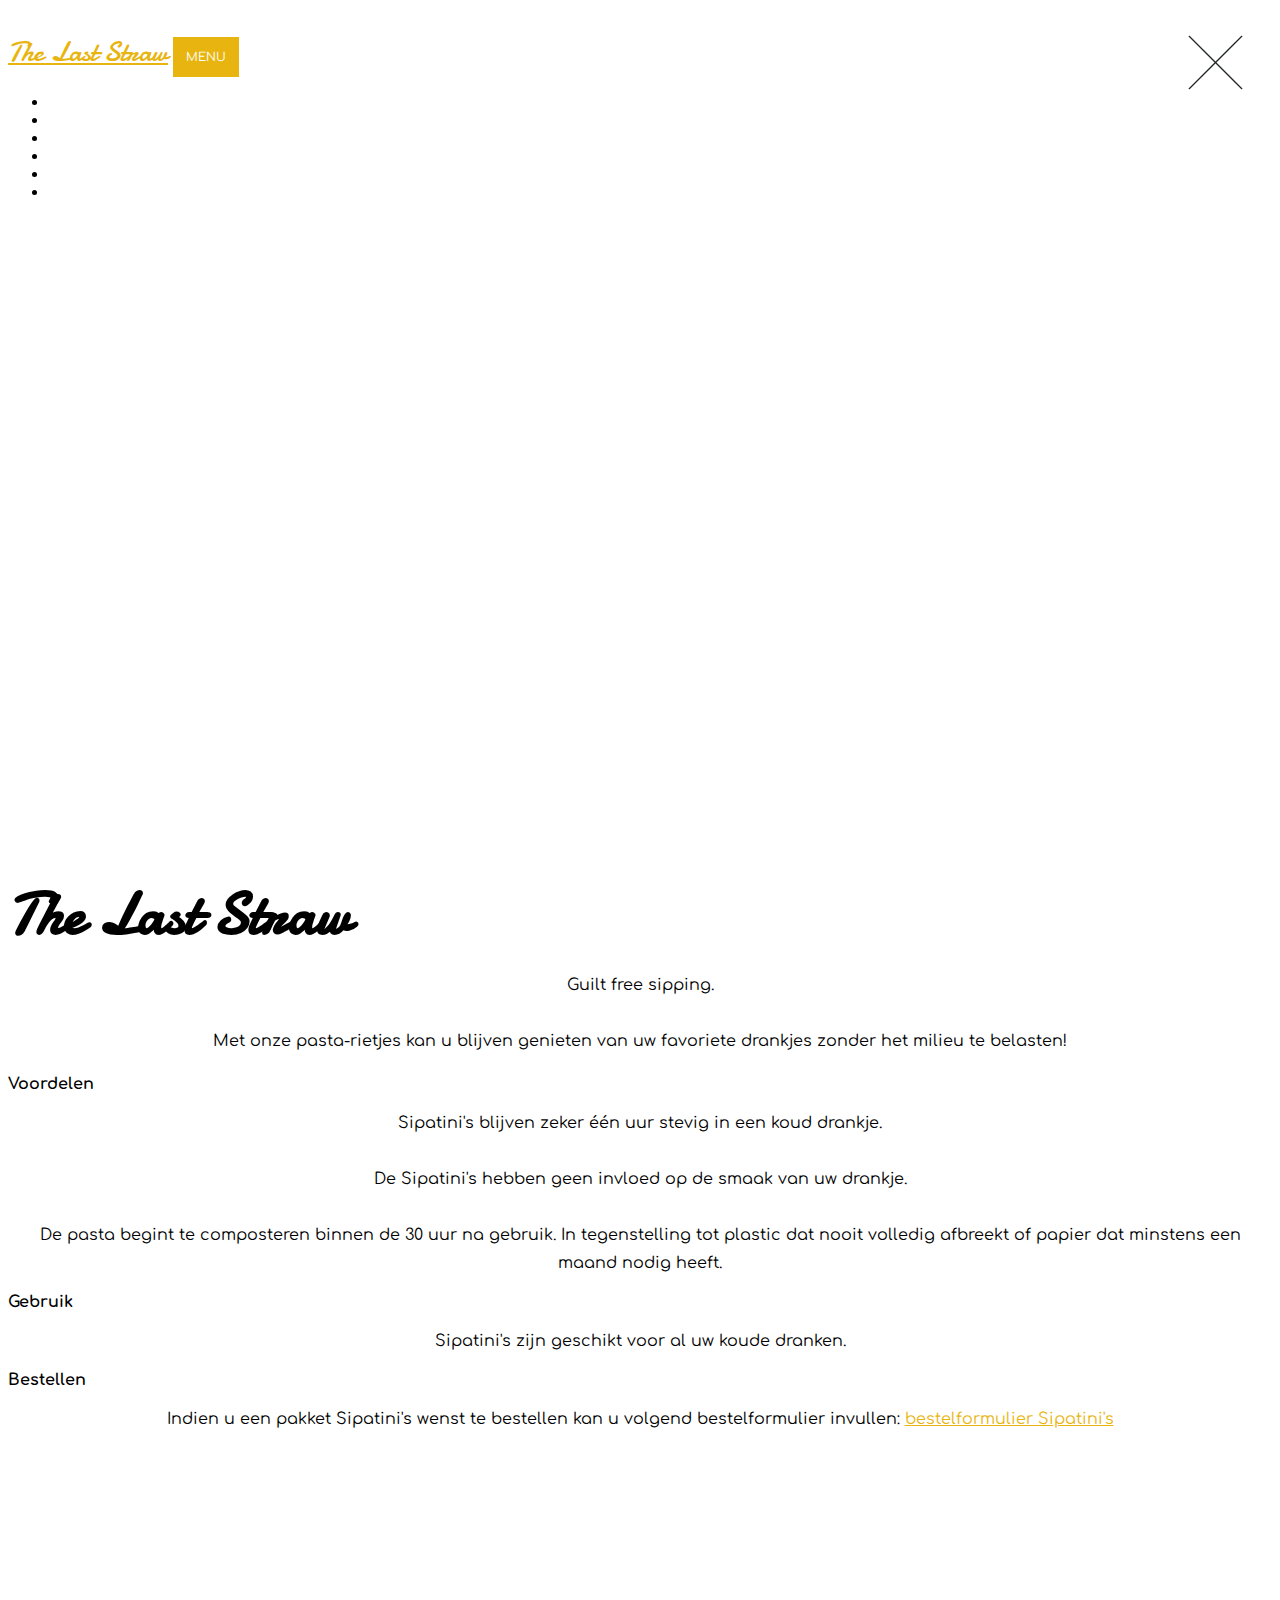
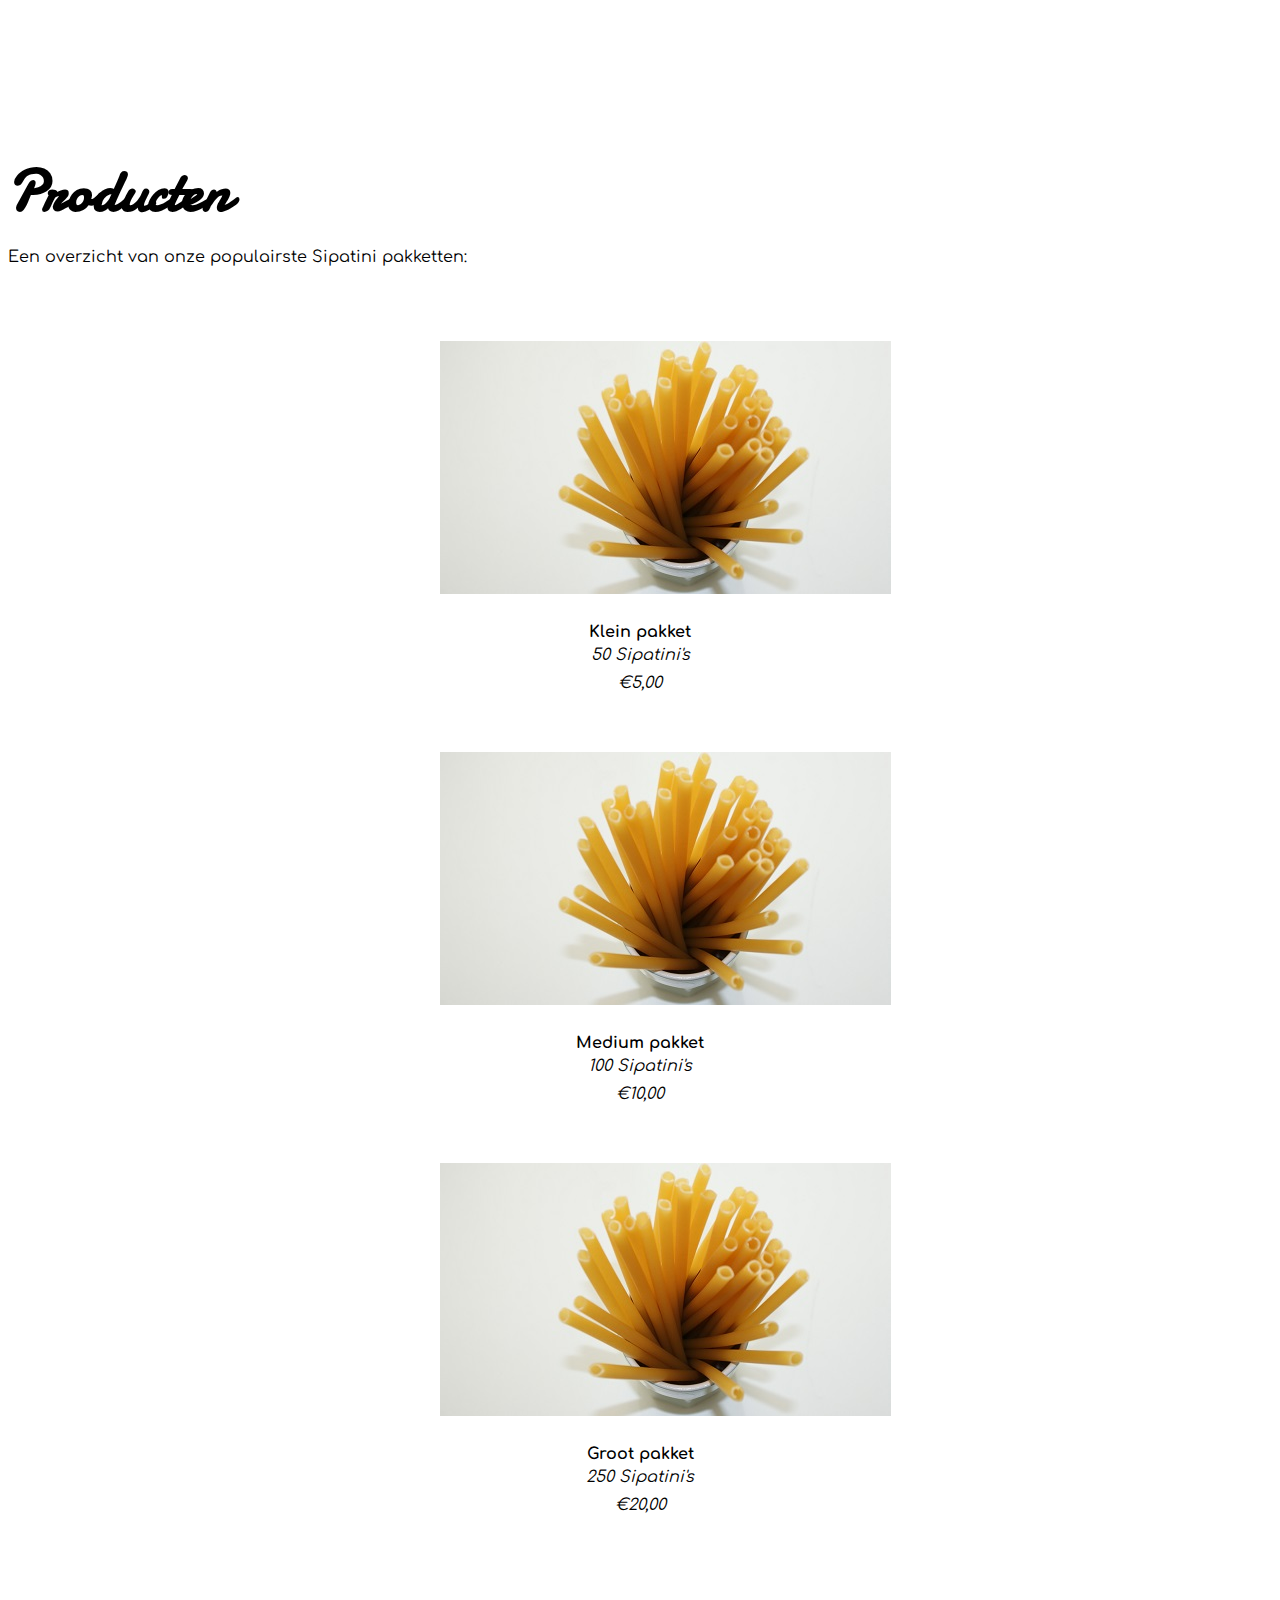
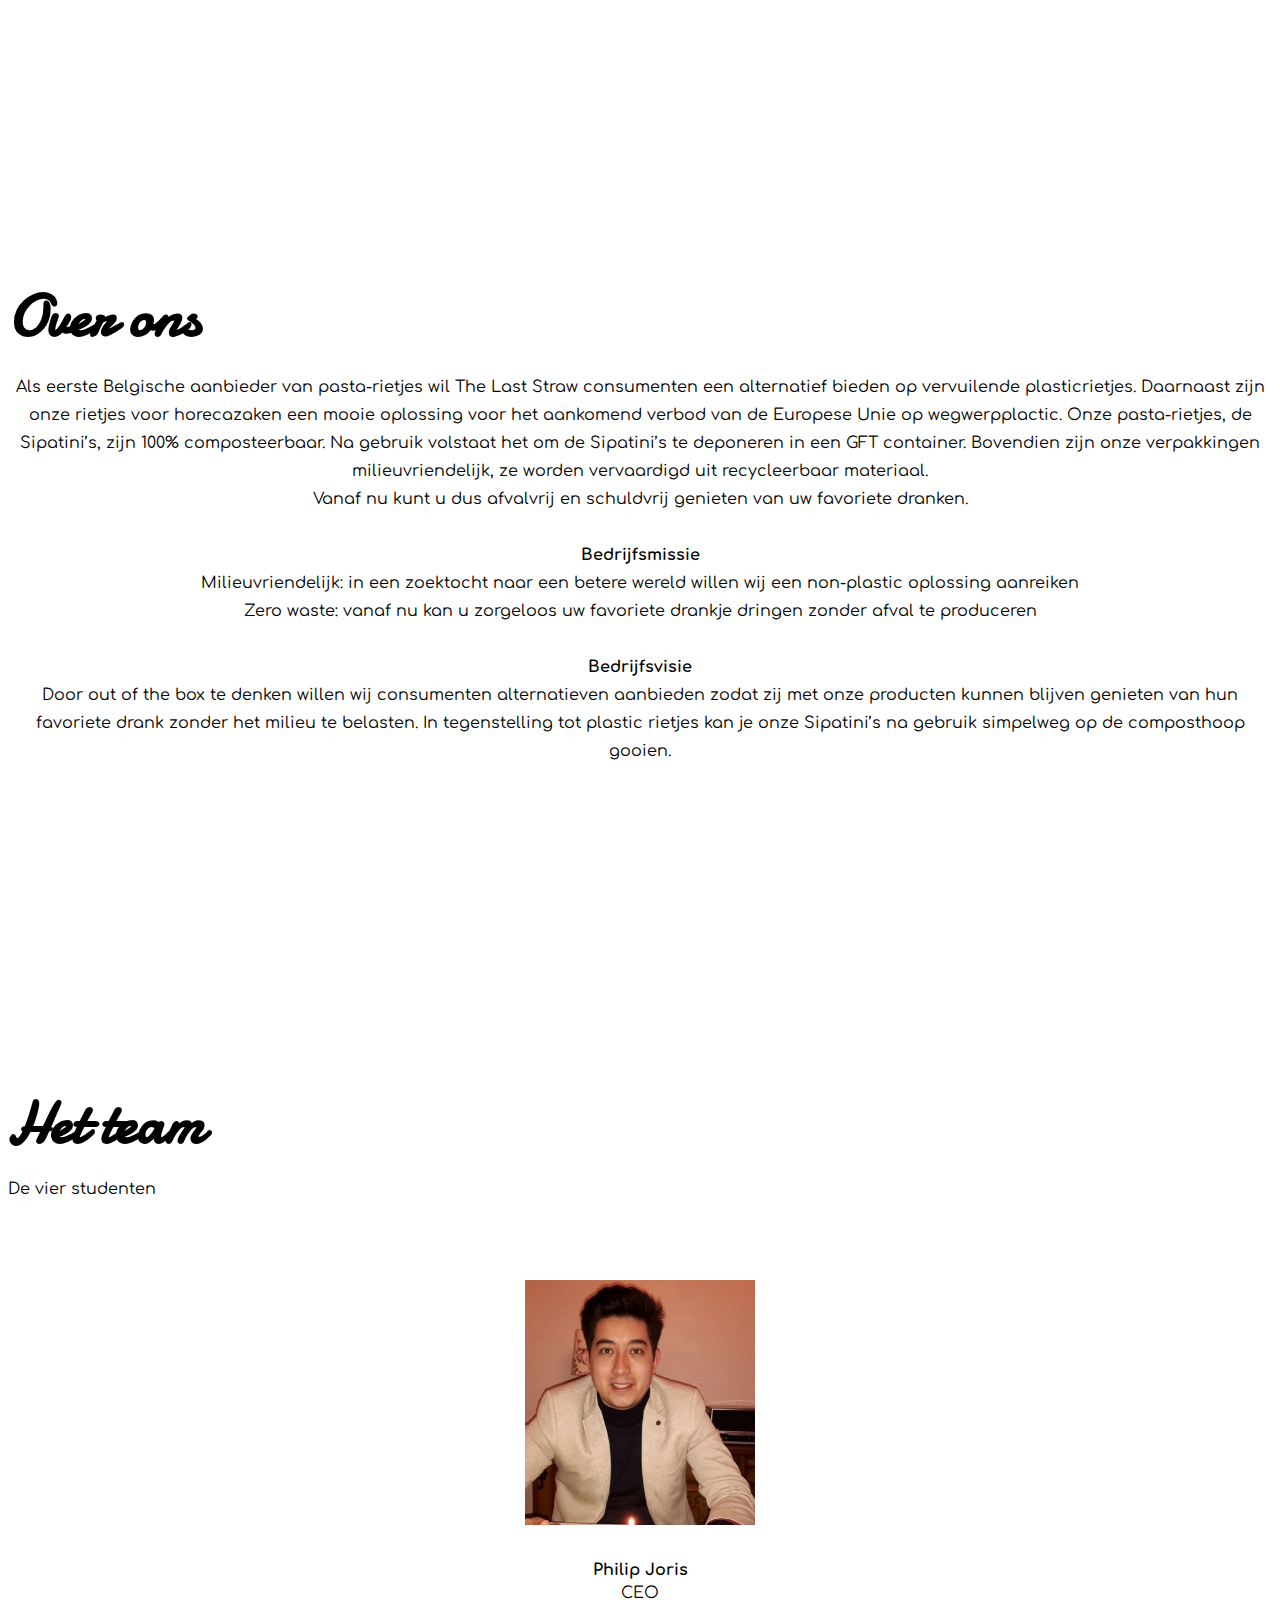
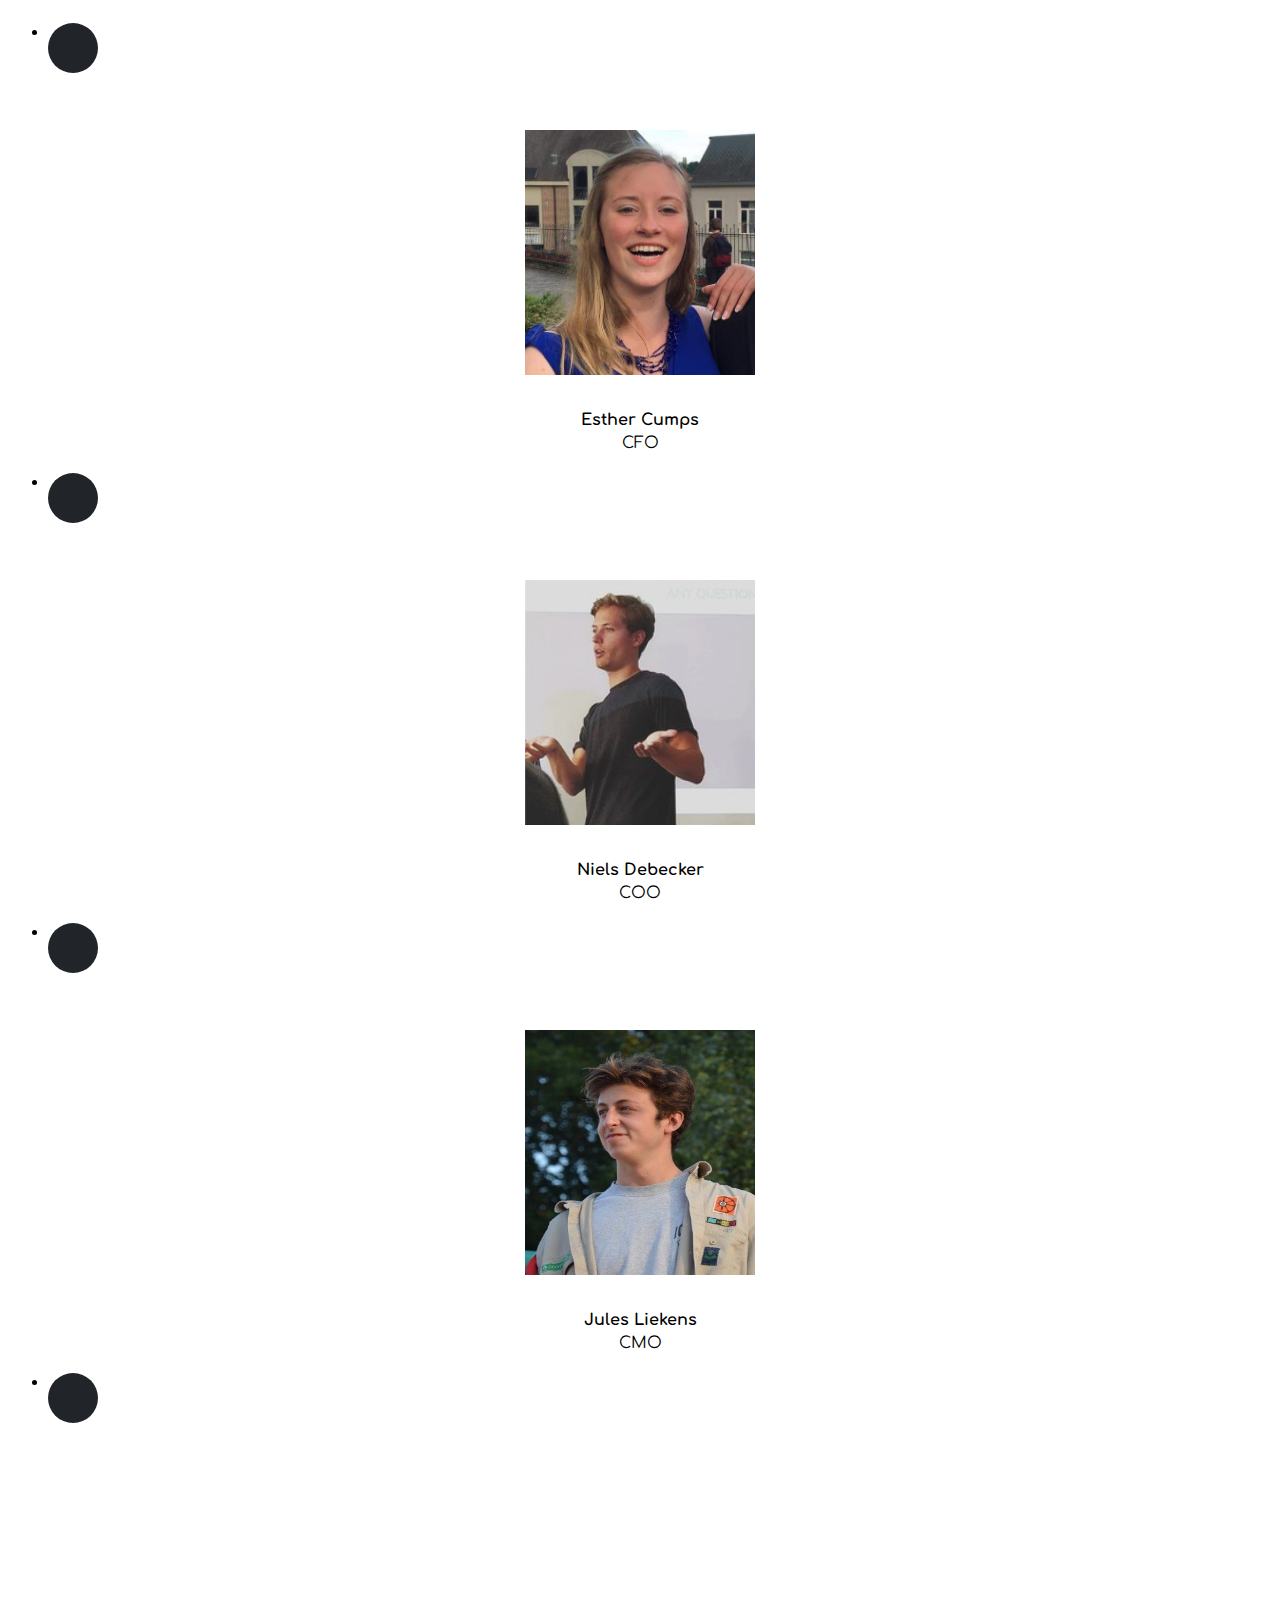
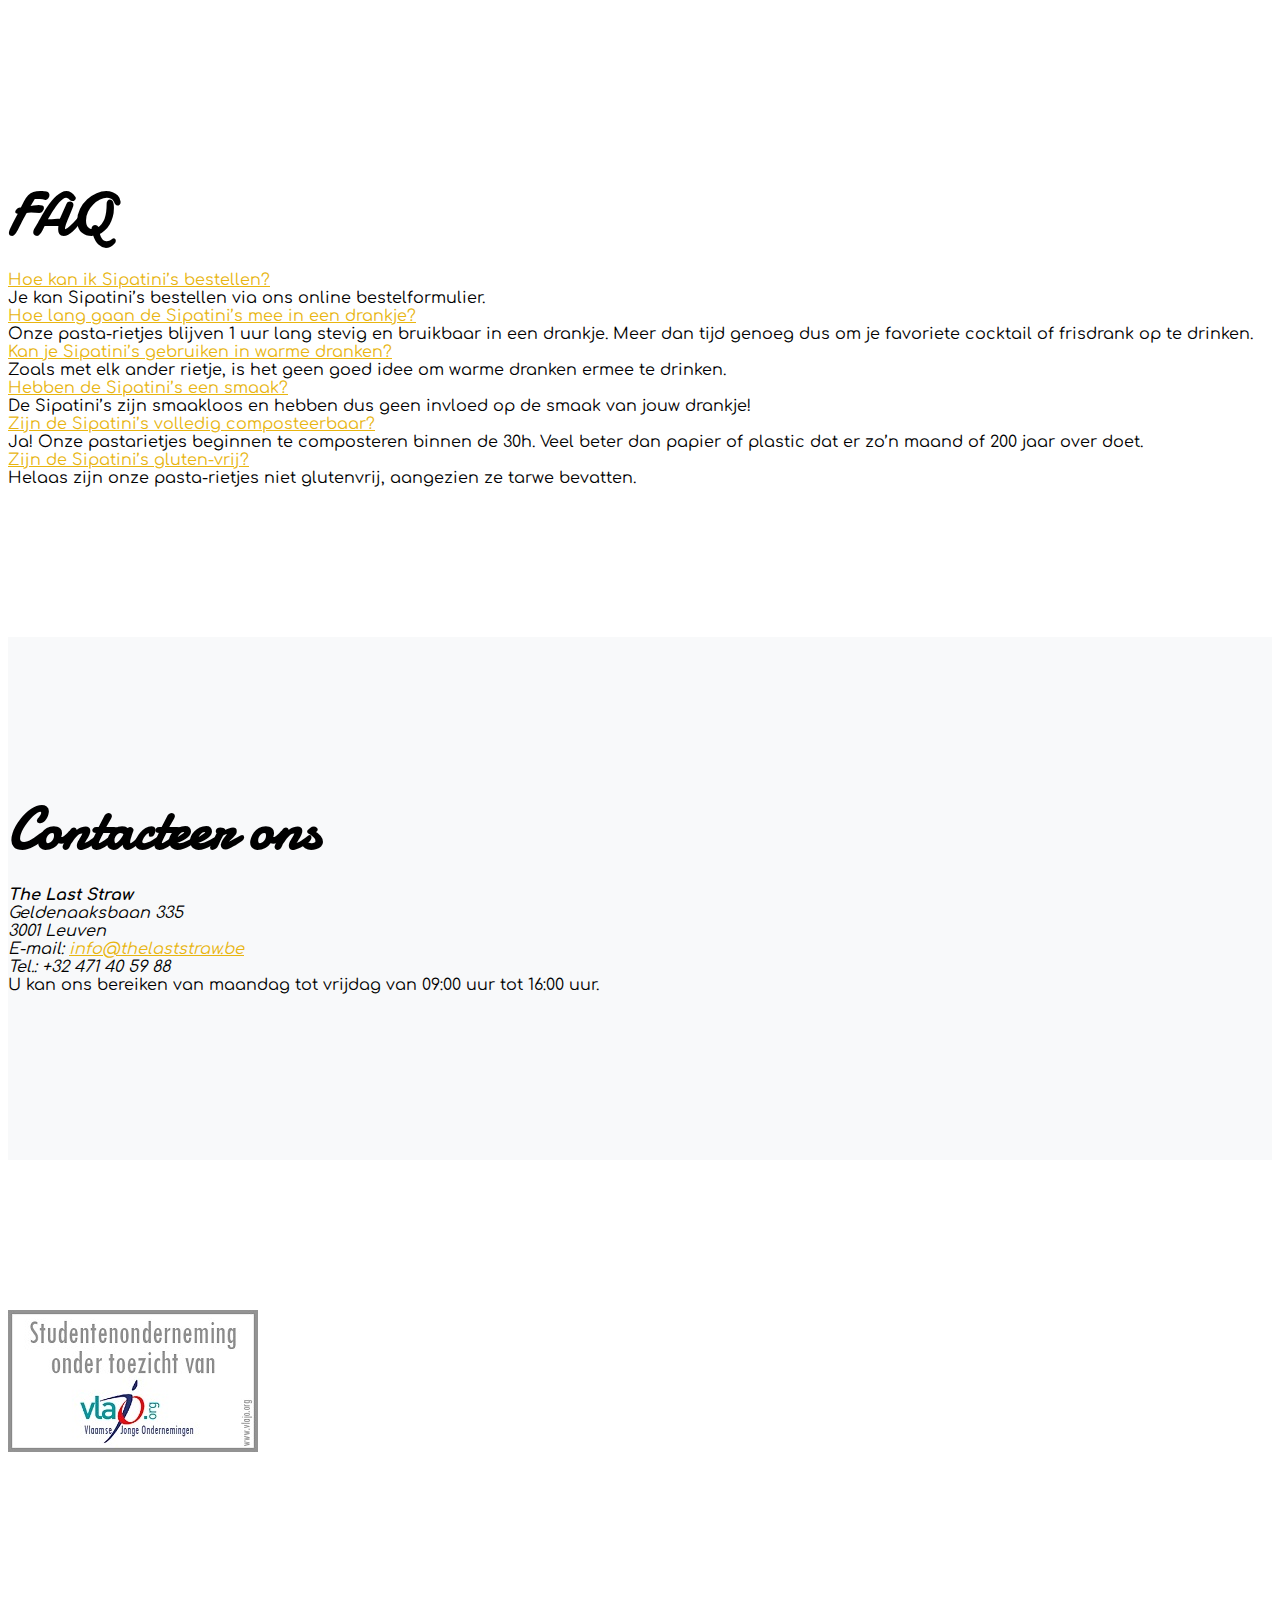
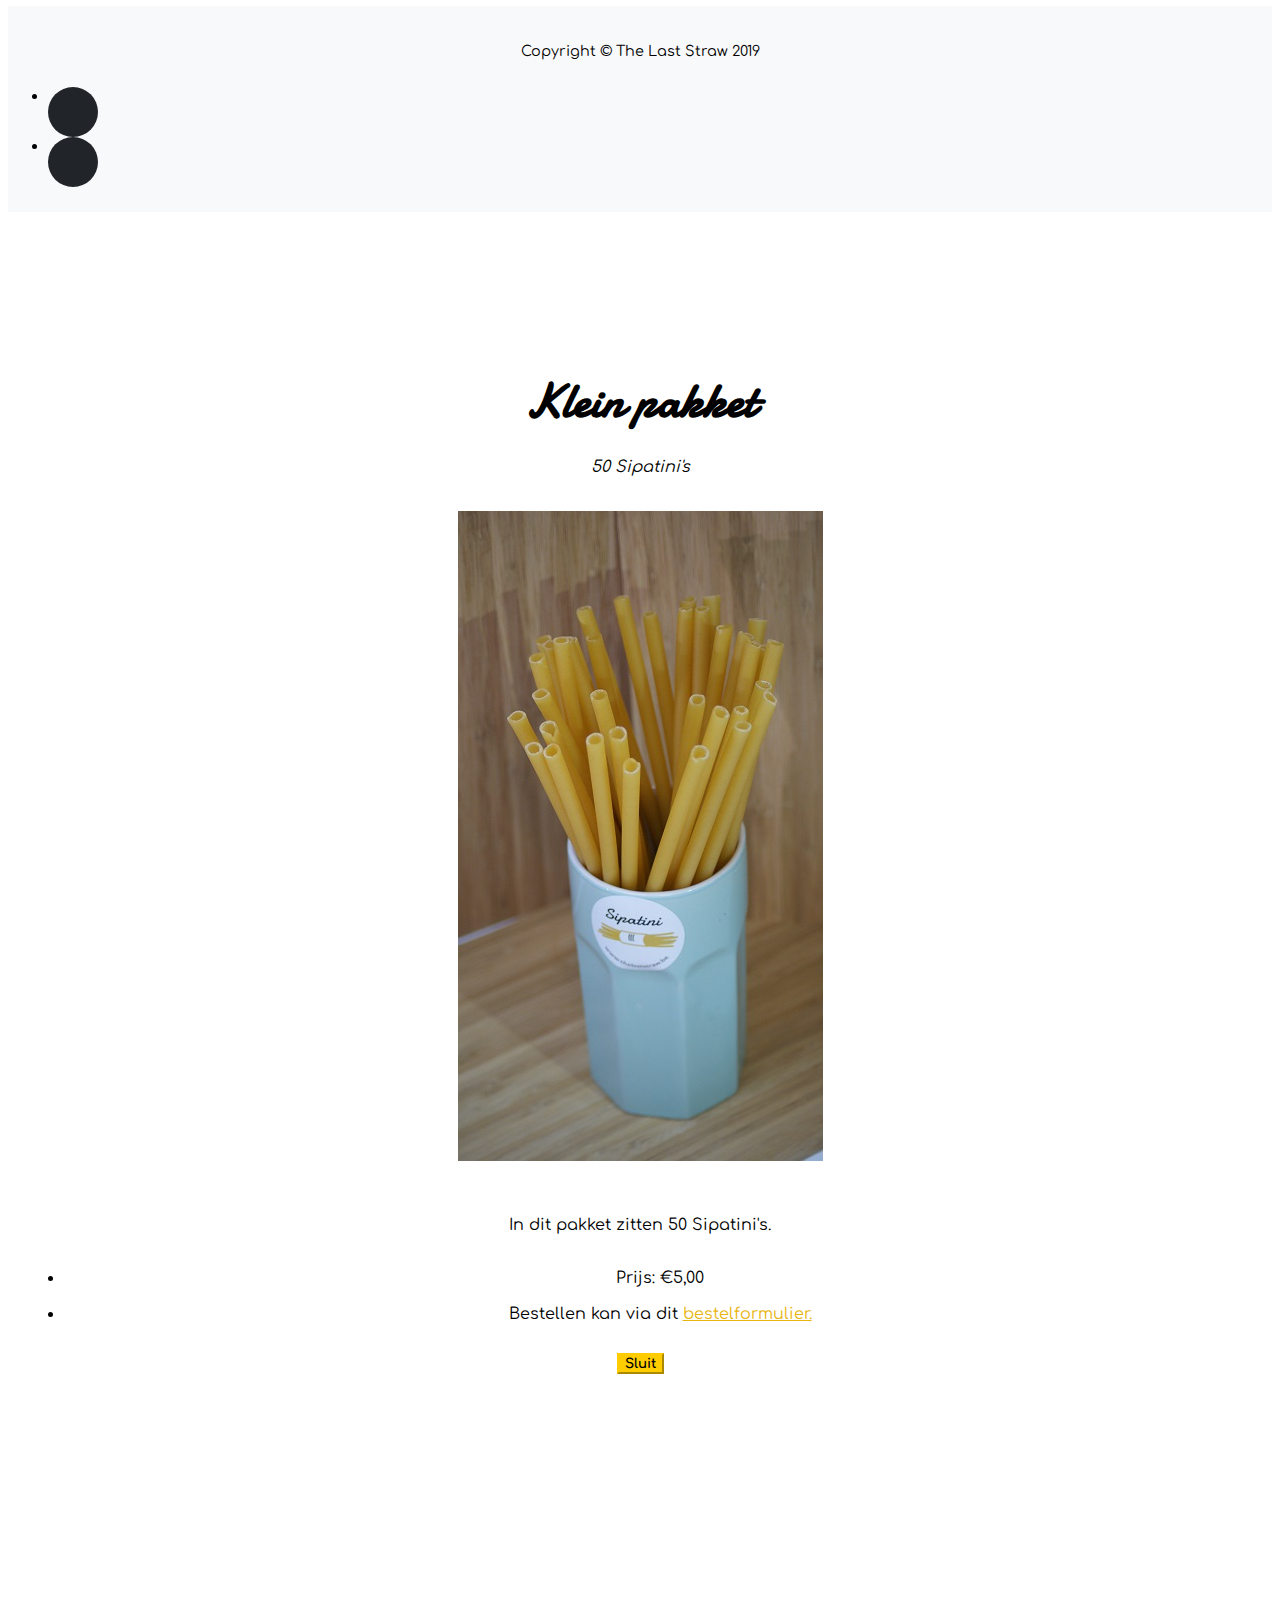
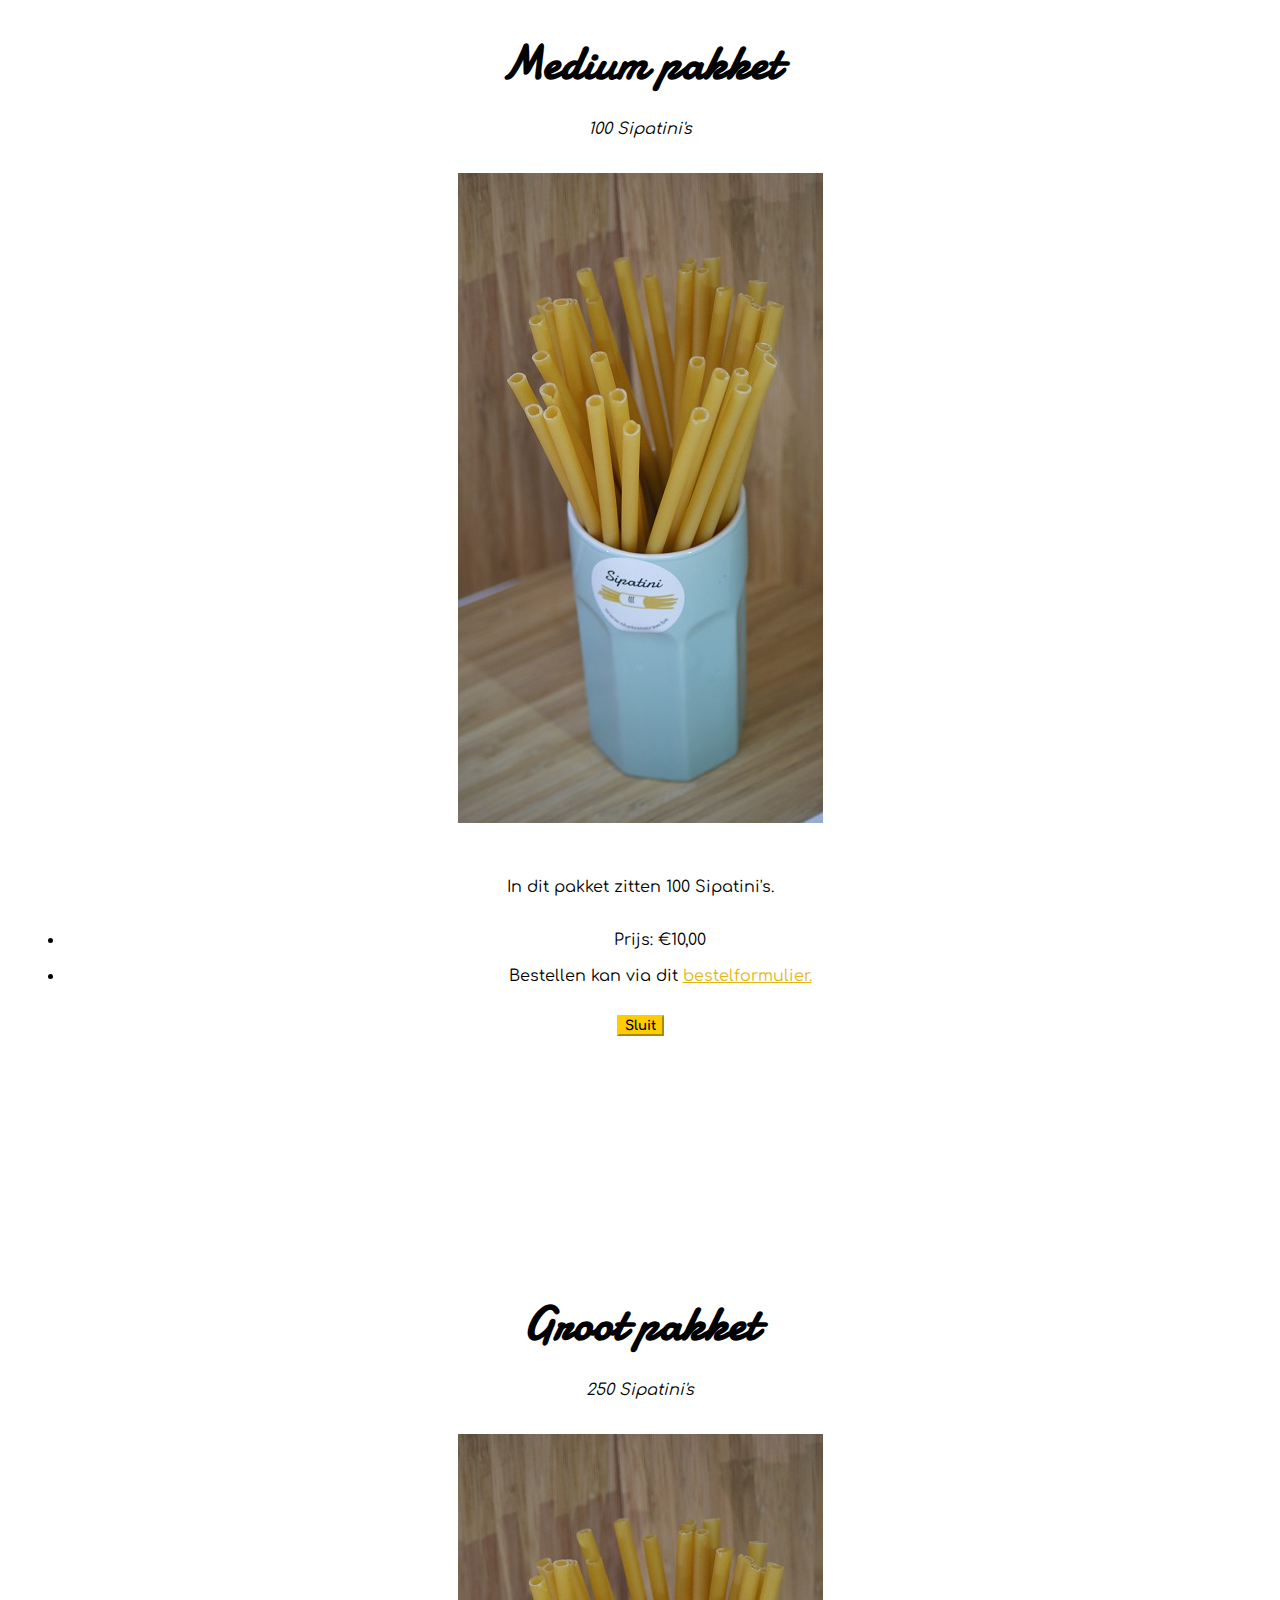
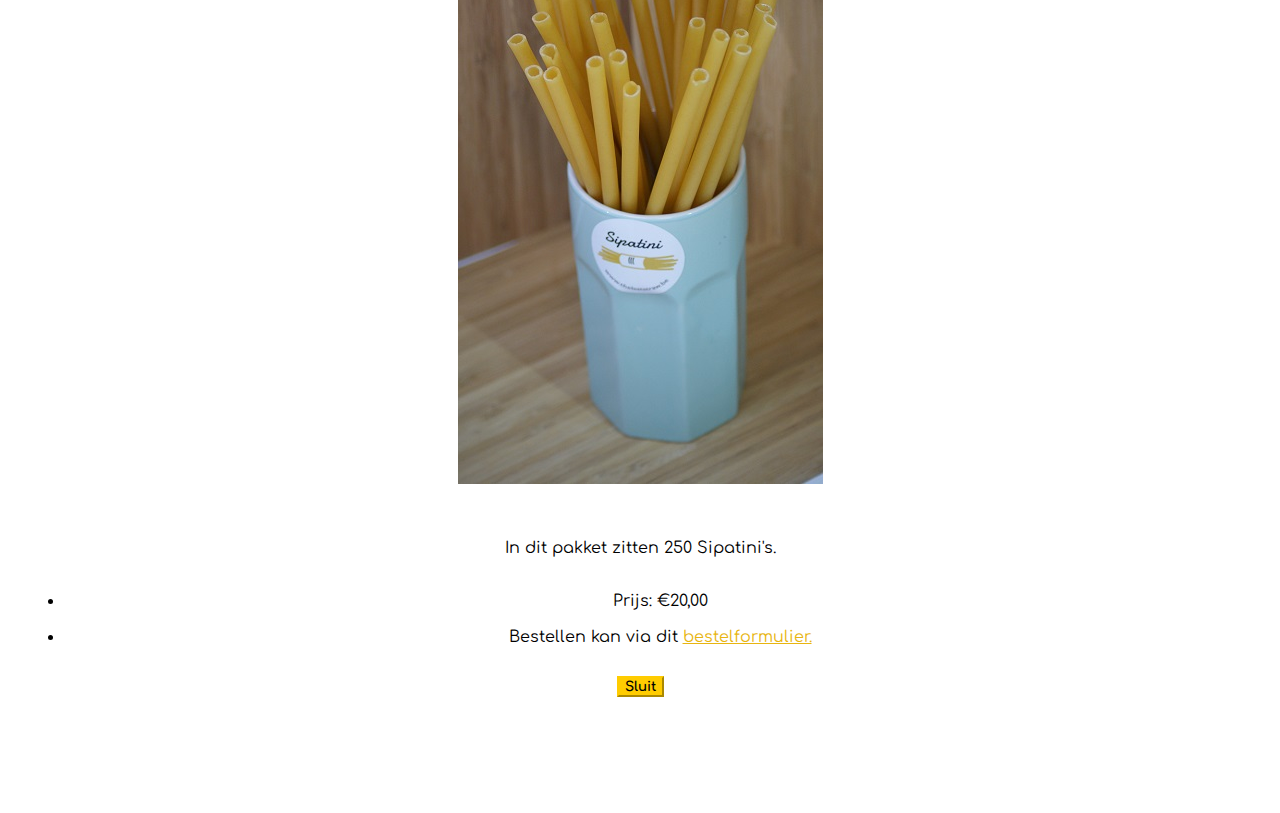
==== commit 18171df2: "no message" ====
--- a/index.html
+++ b/index.html
@@ -141,7 +141,7 @@
           <div class="portfolio-caption">
             <h4>Medium pakket</h4>
             <p class="">100 Sipatini's</p>
-              <p class="">€10,0</p>
+              <p class="">€10,00</p>
           </div>
         </div>
           
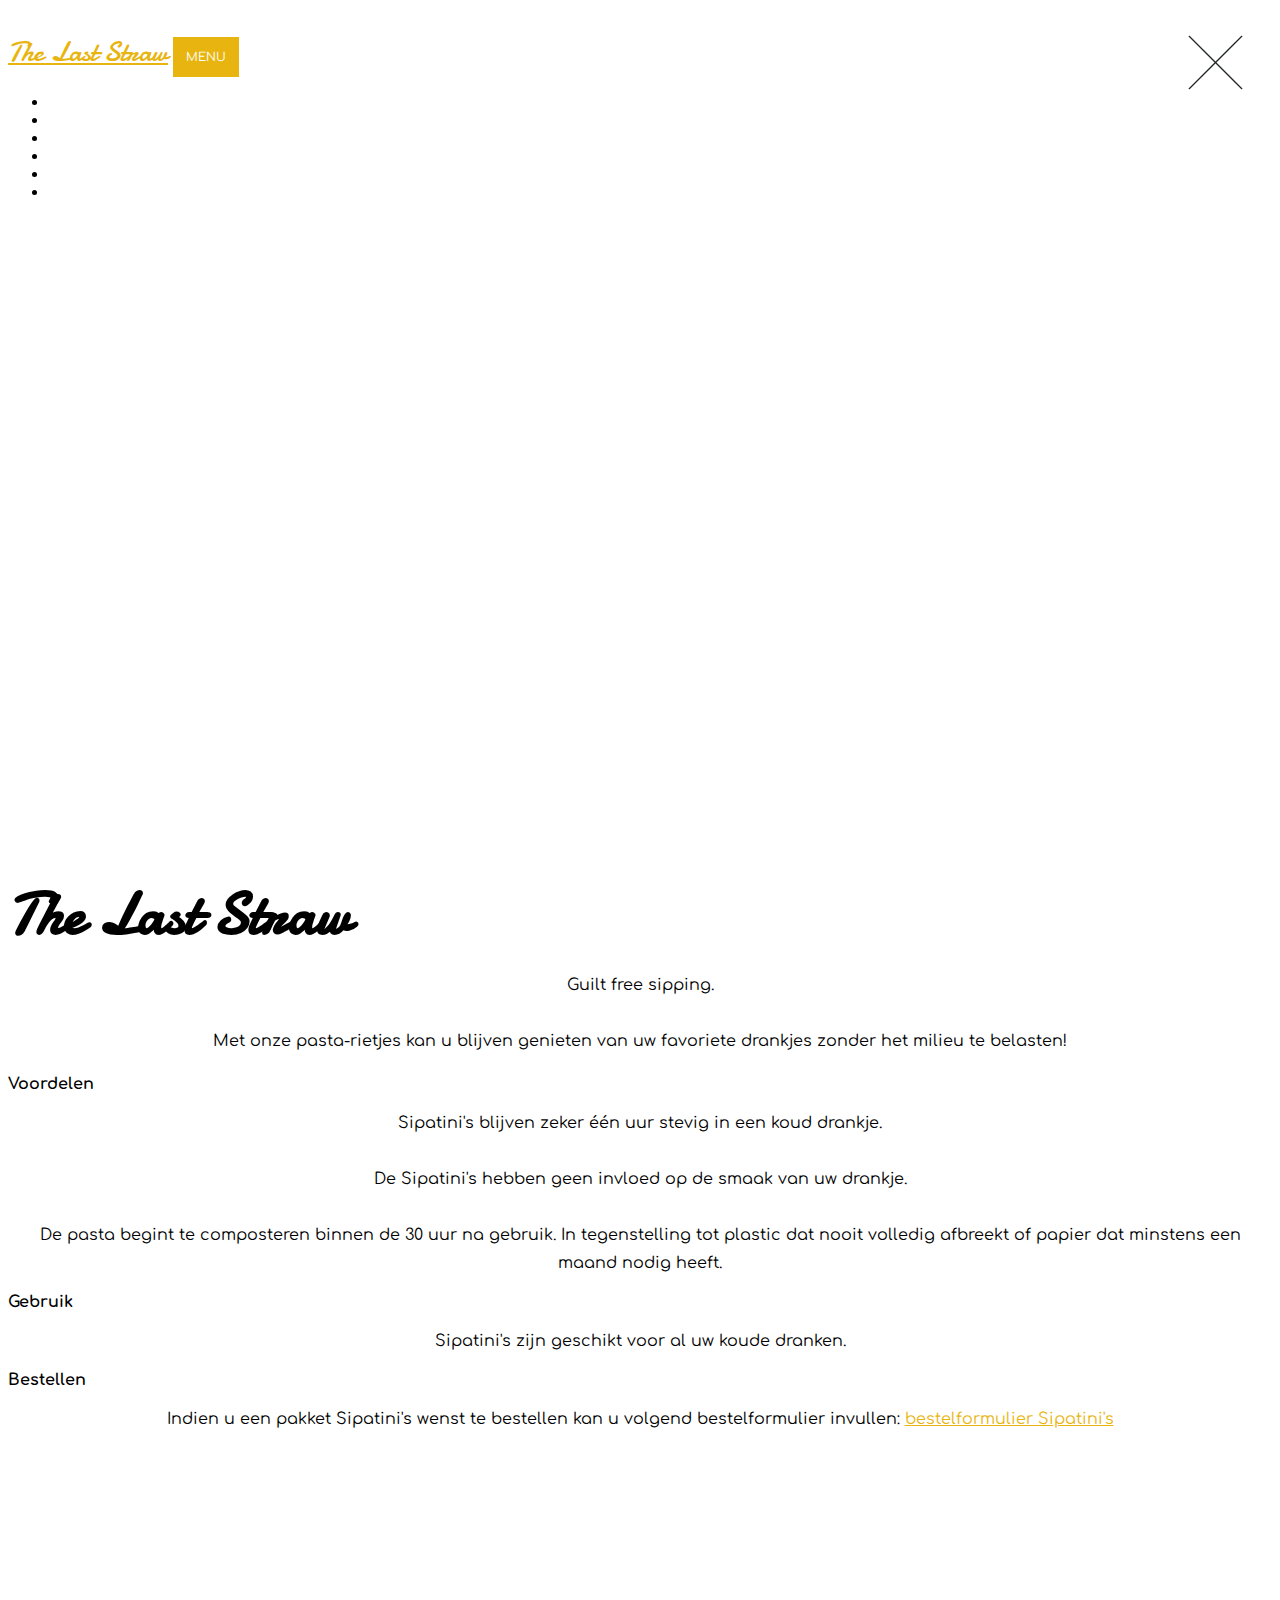
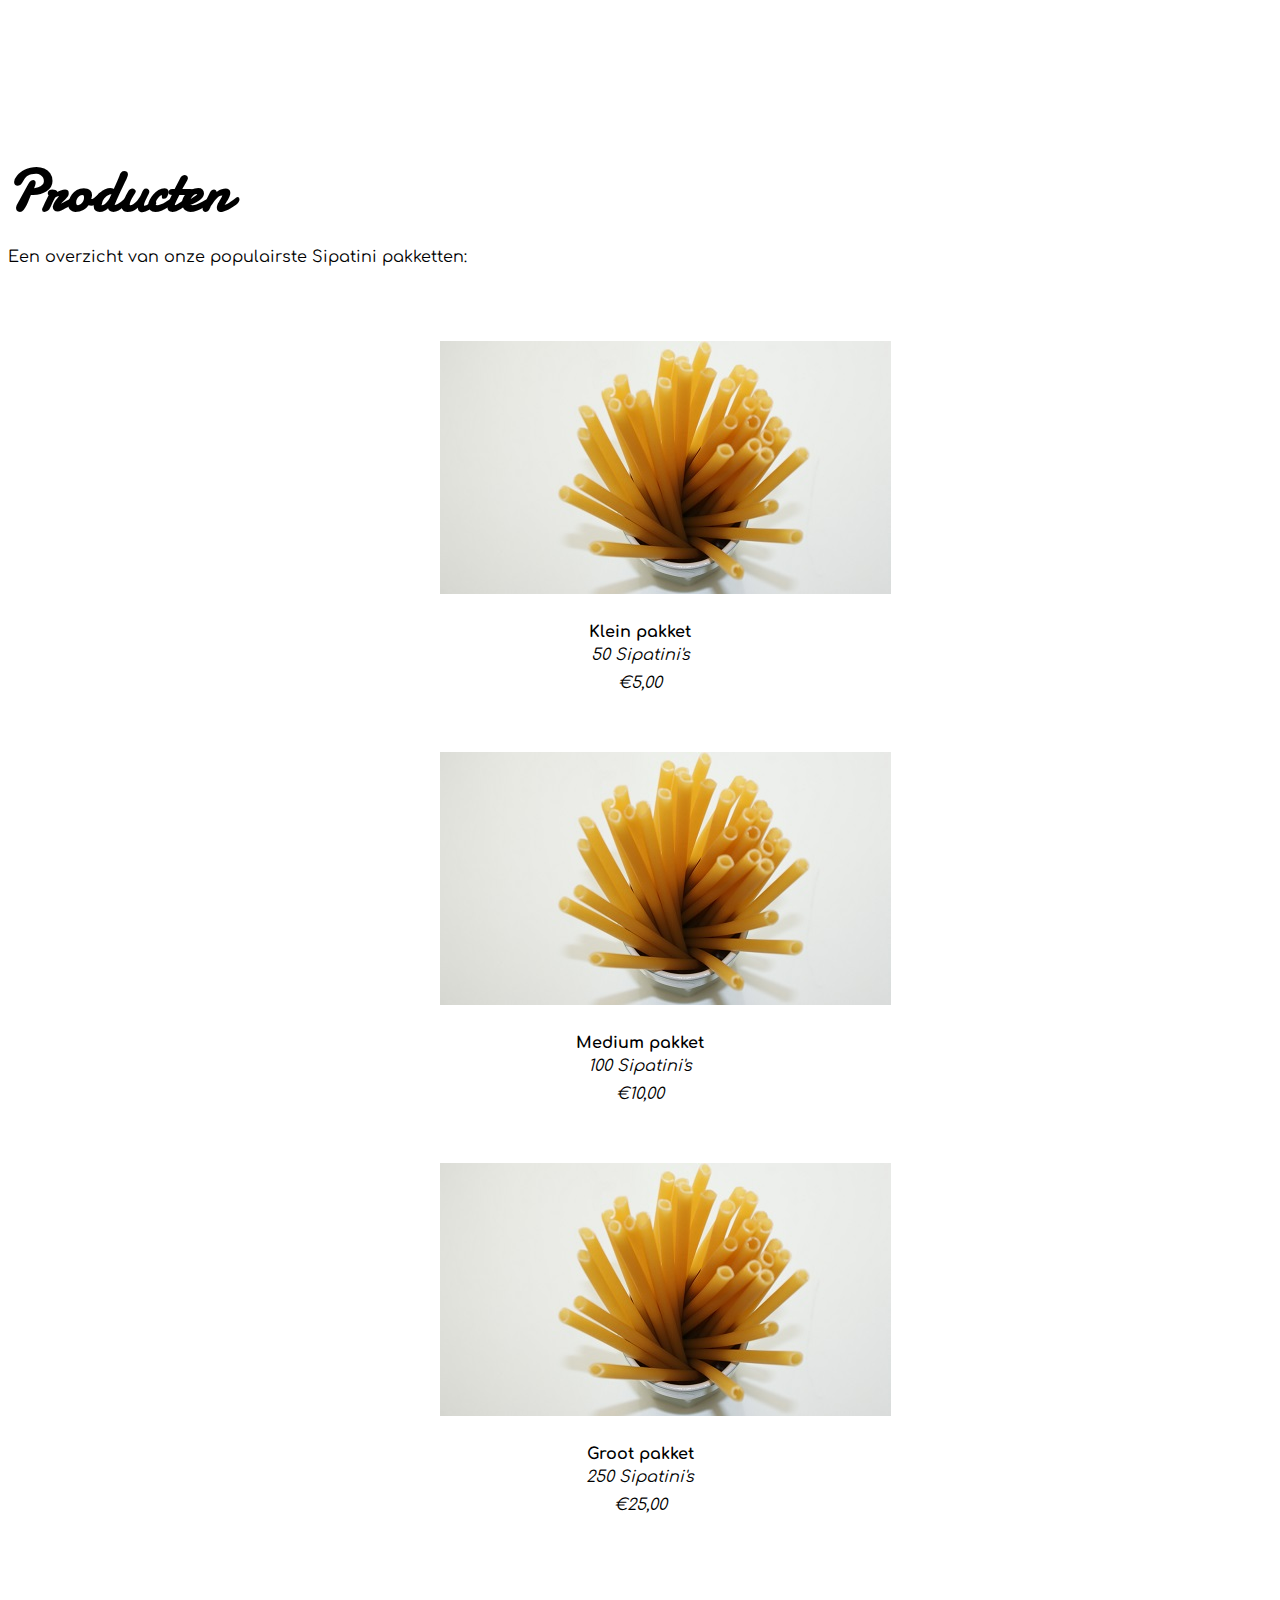
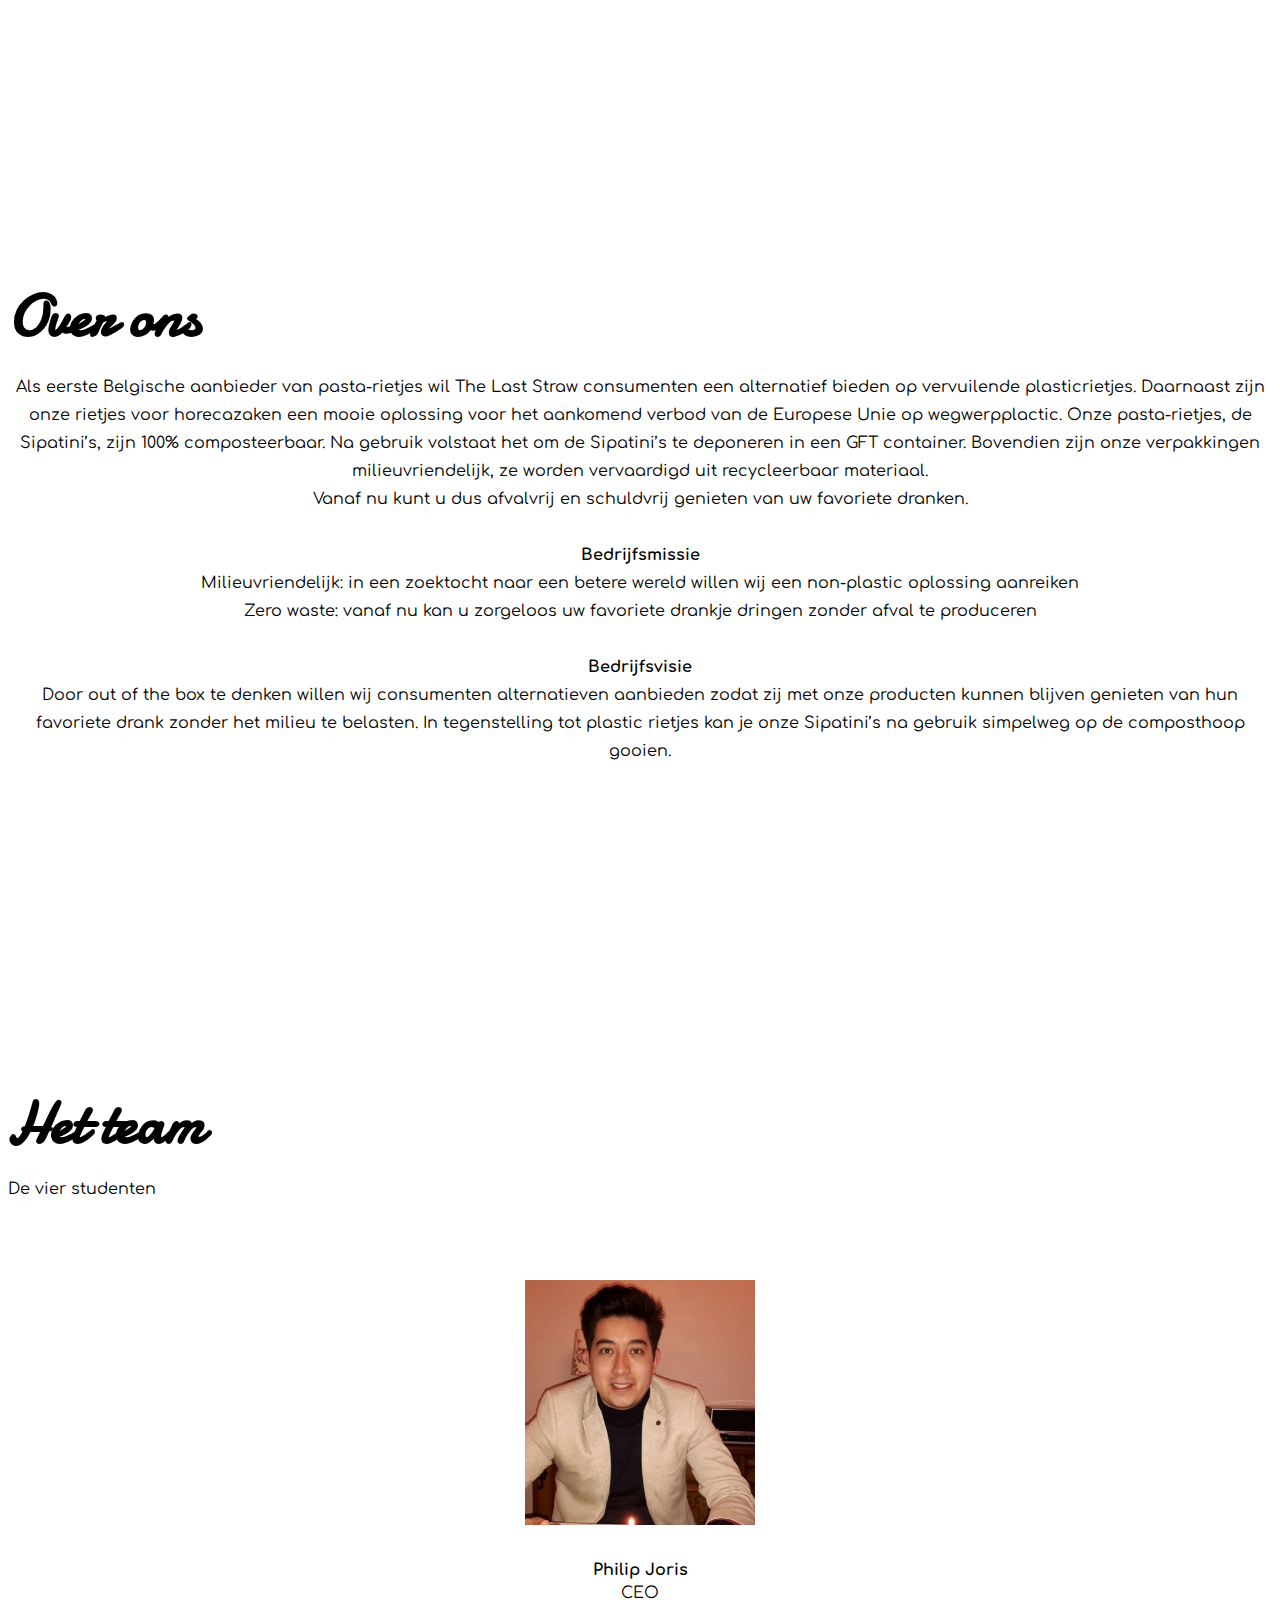
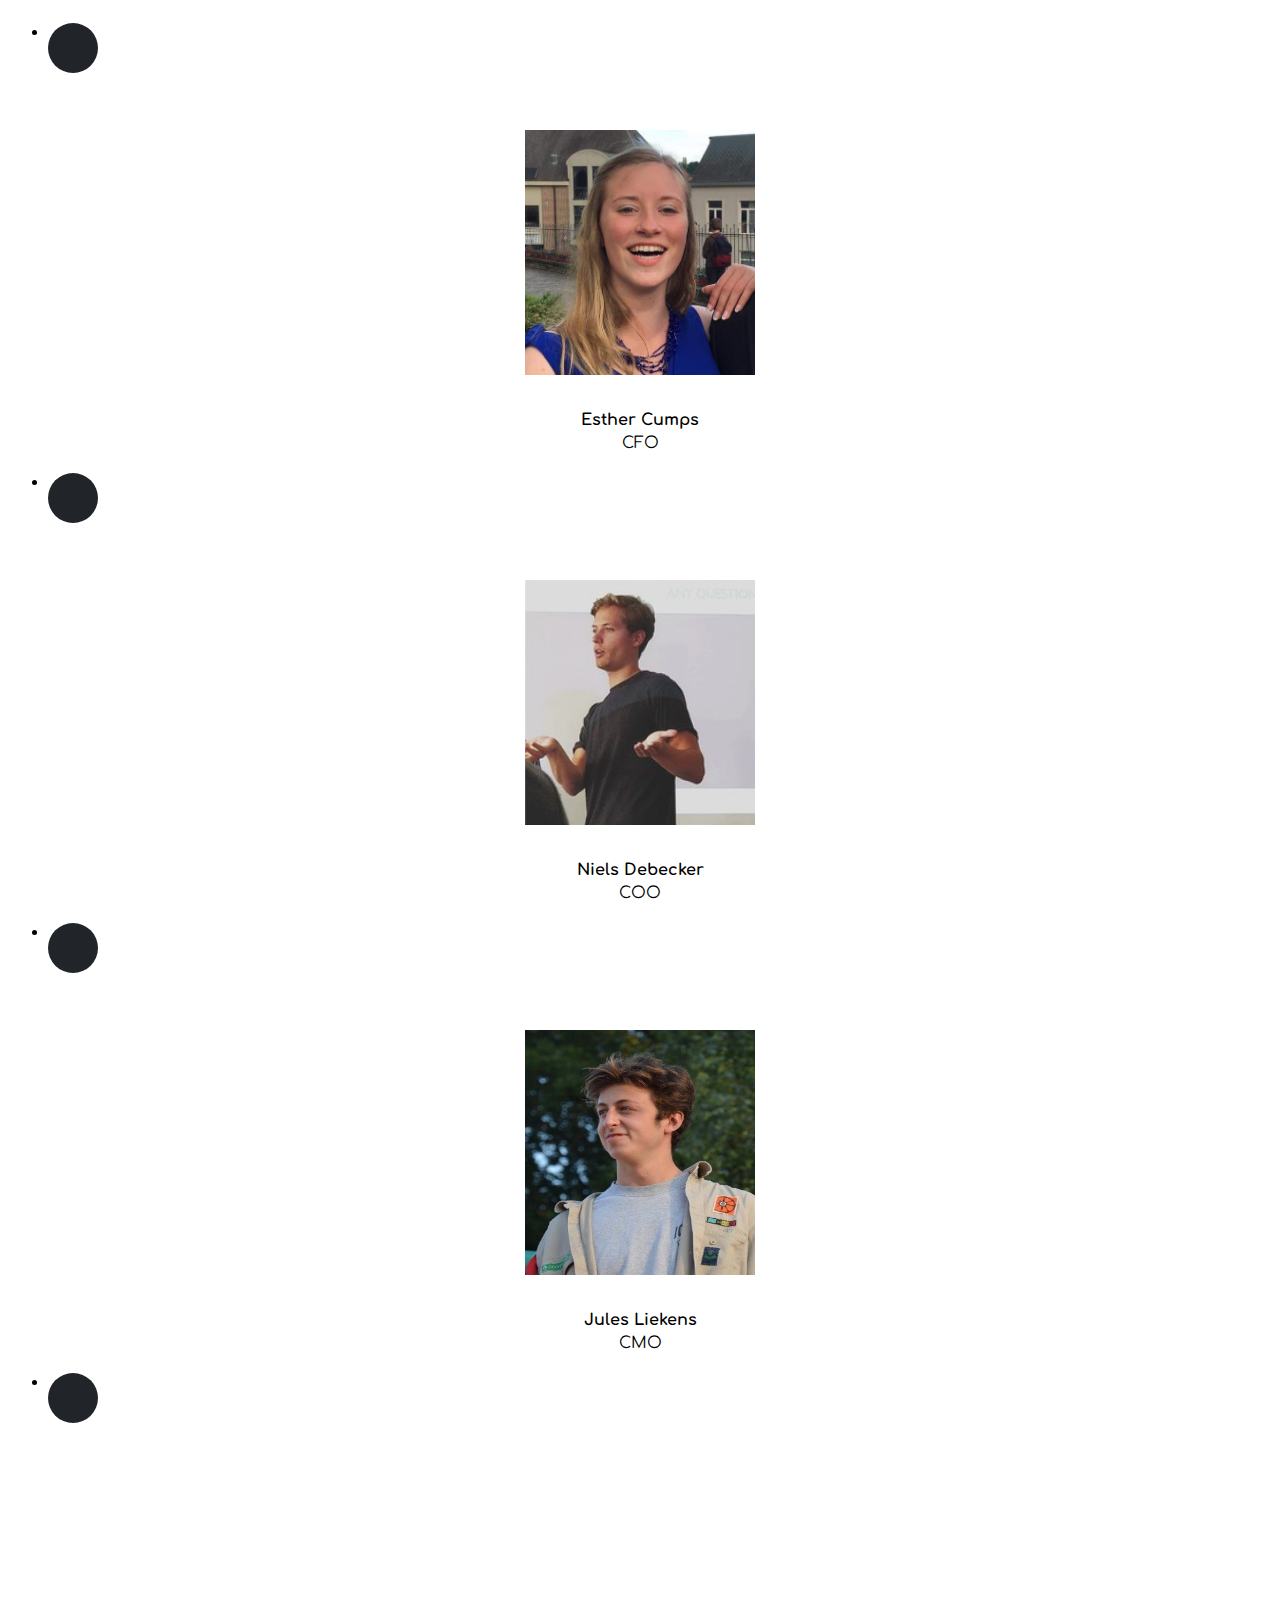
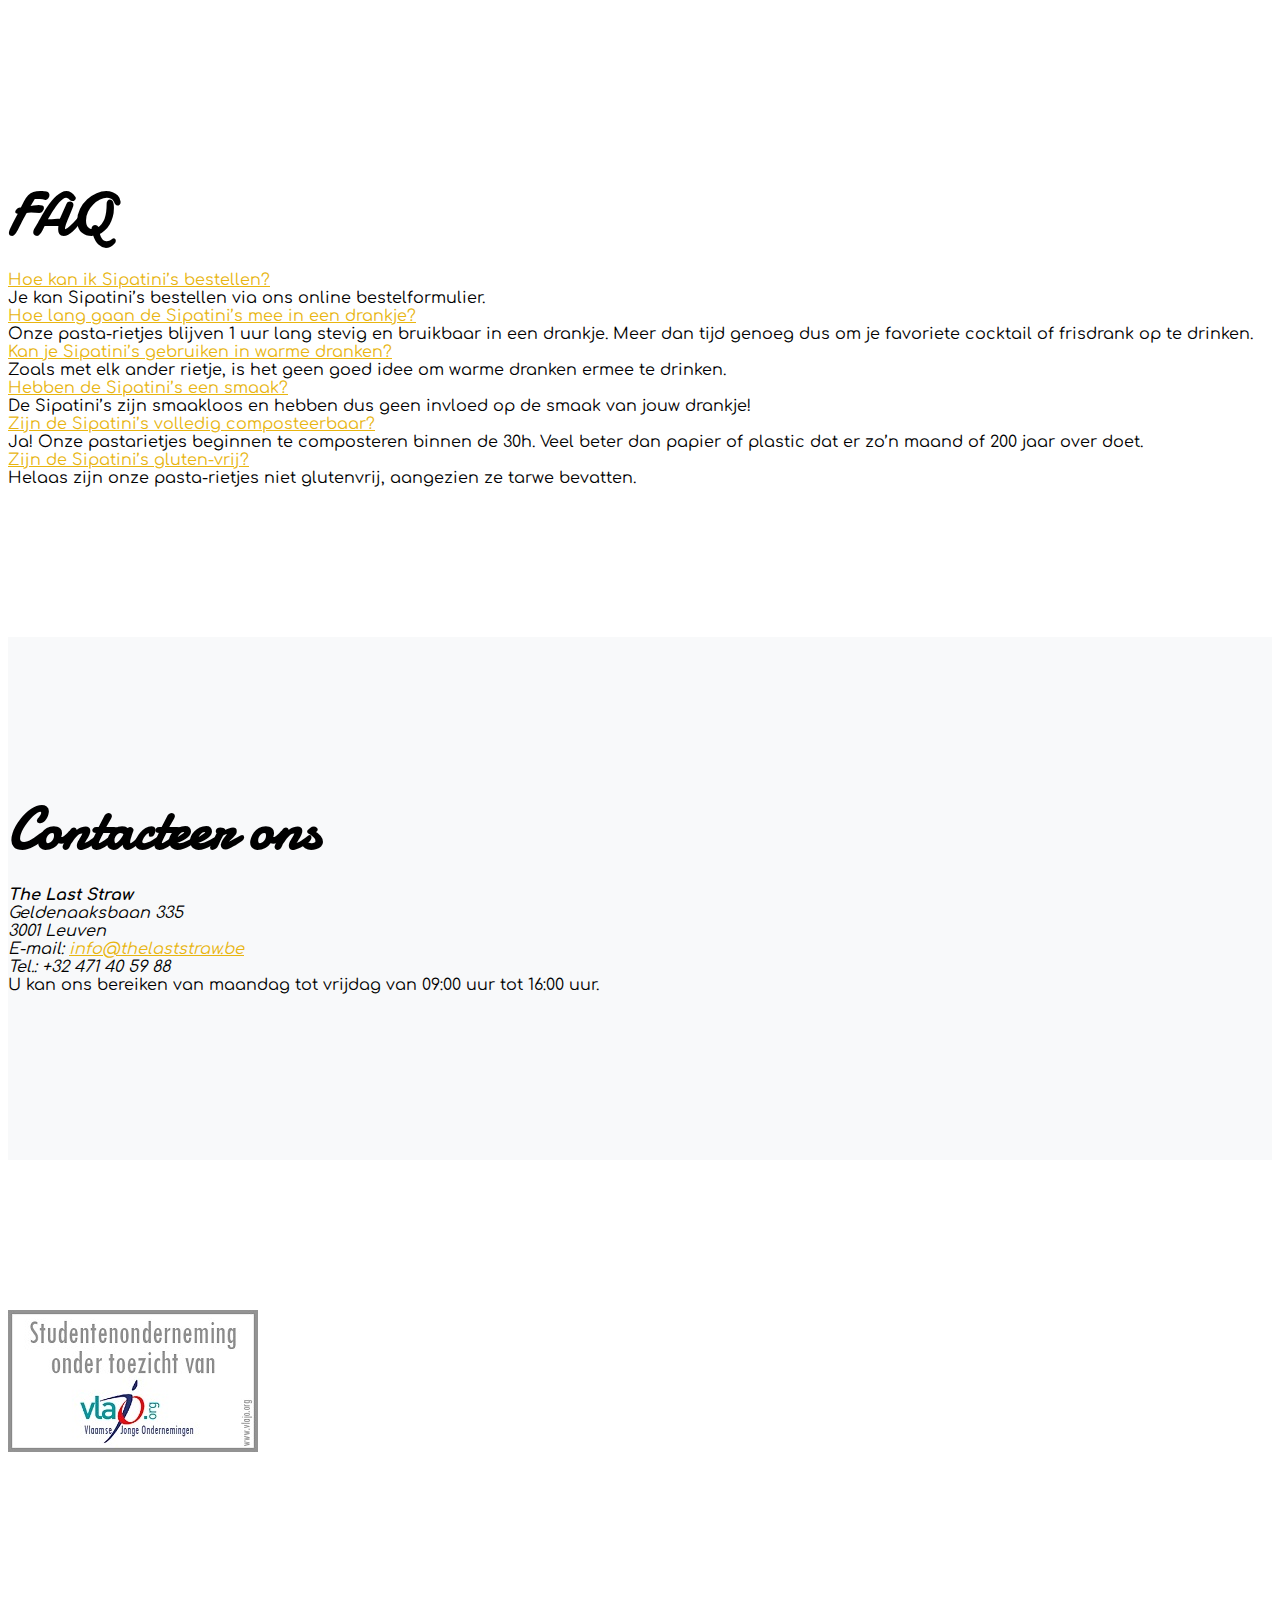
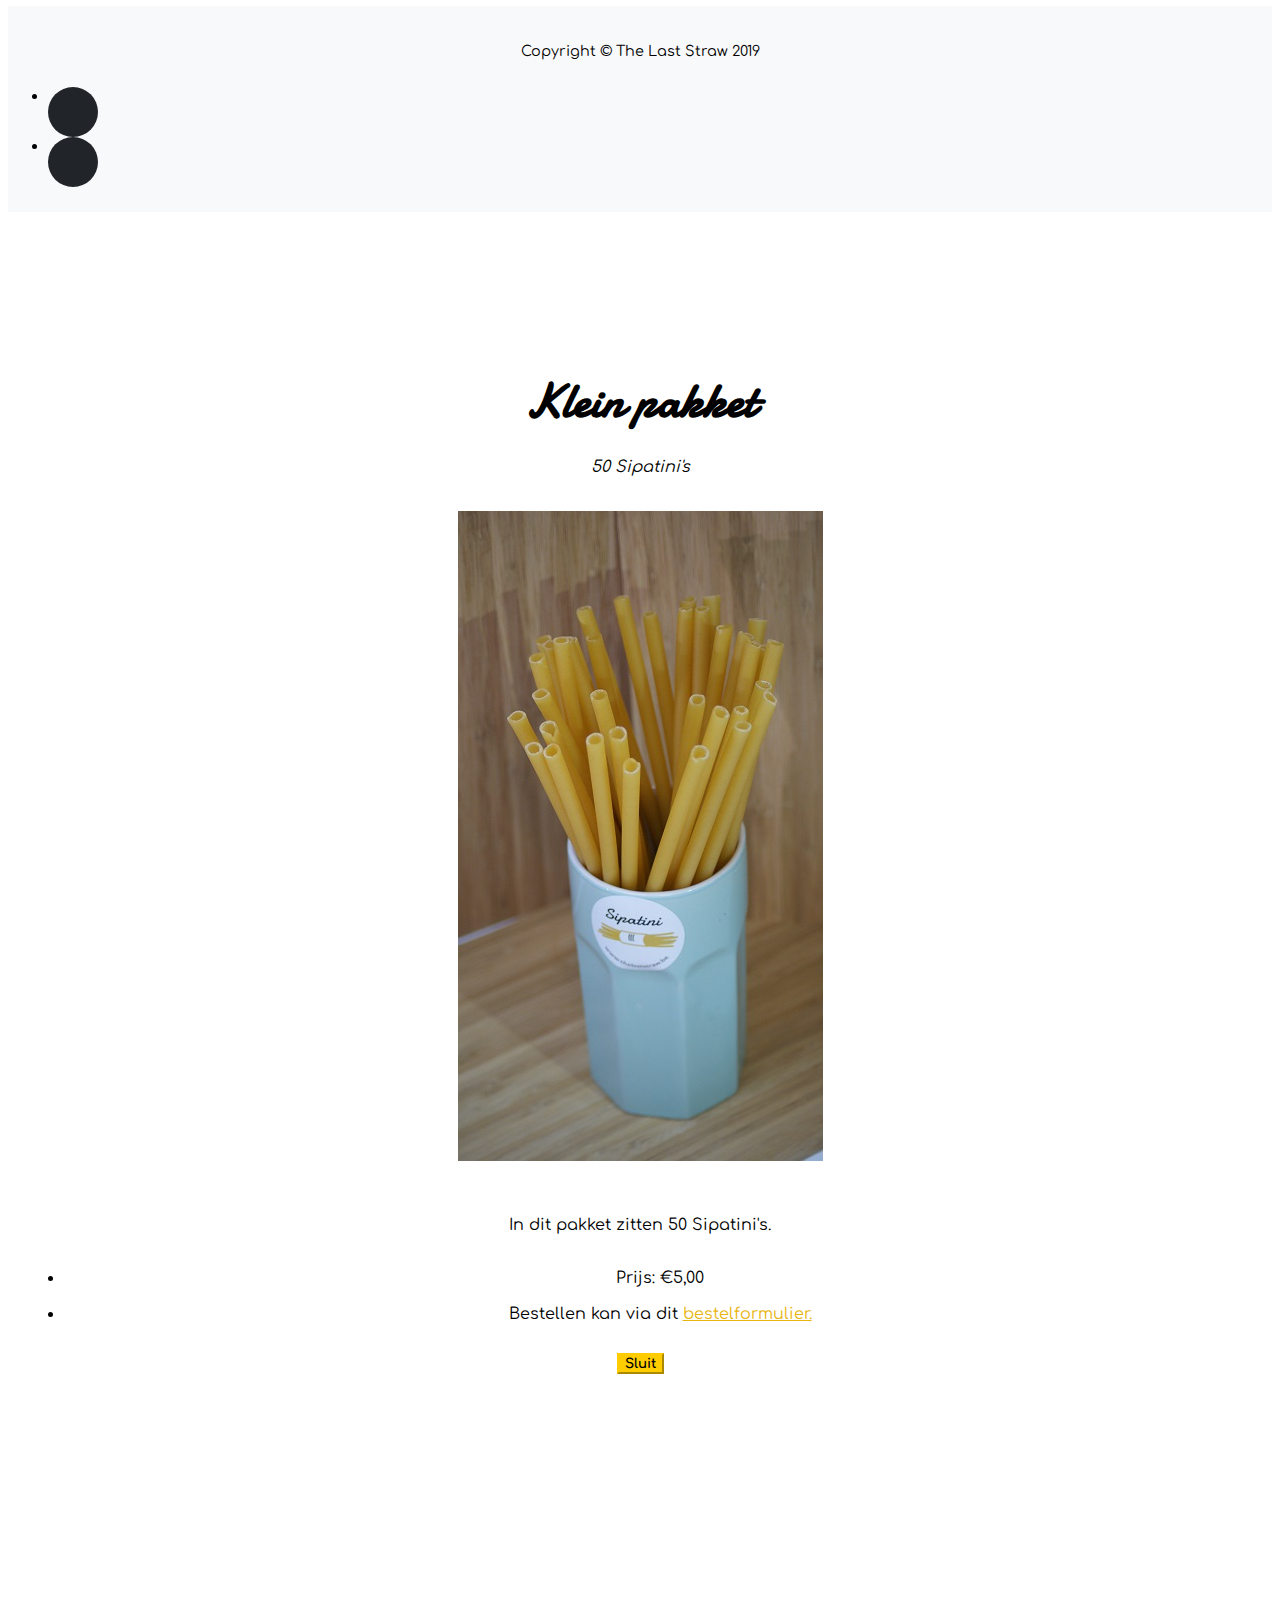
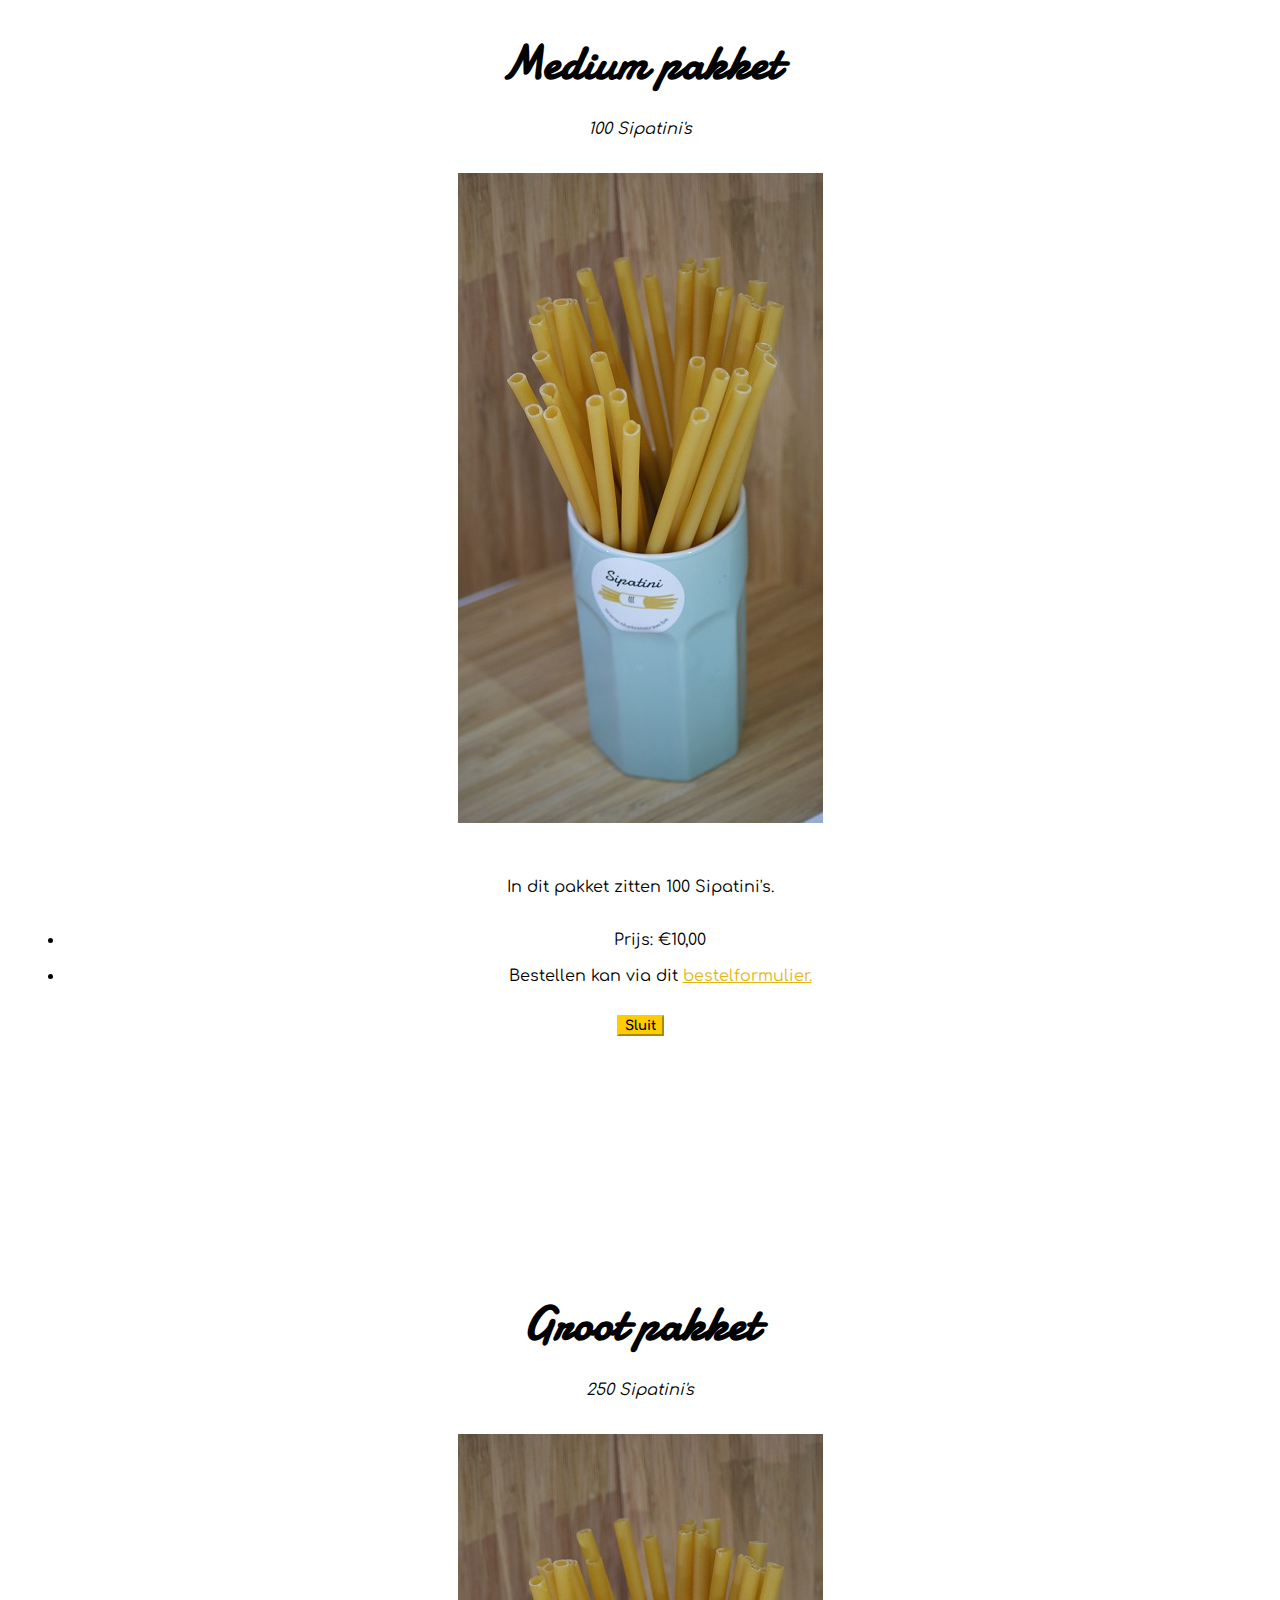
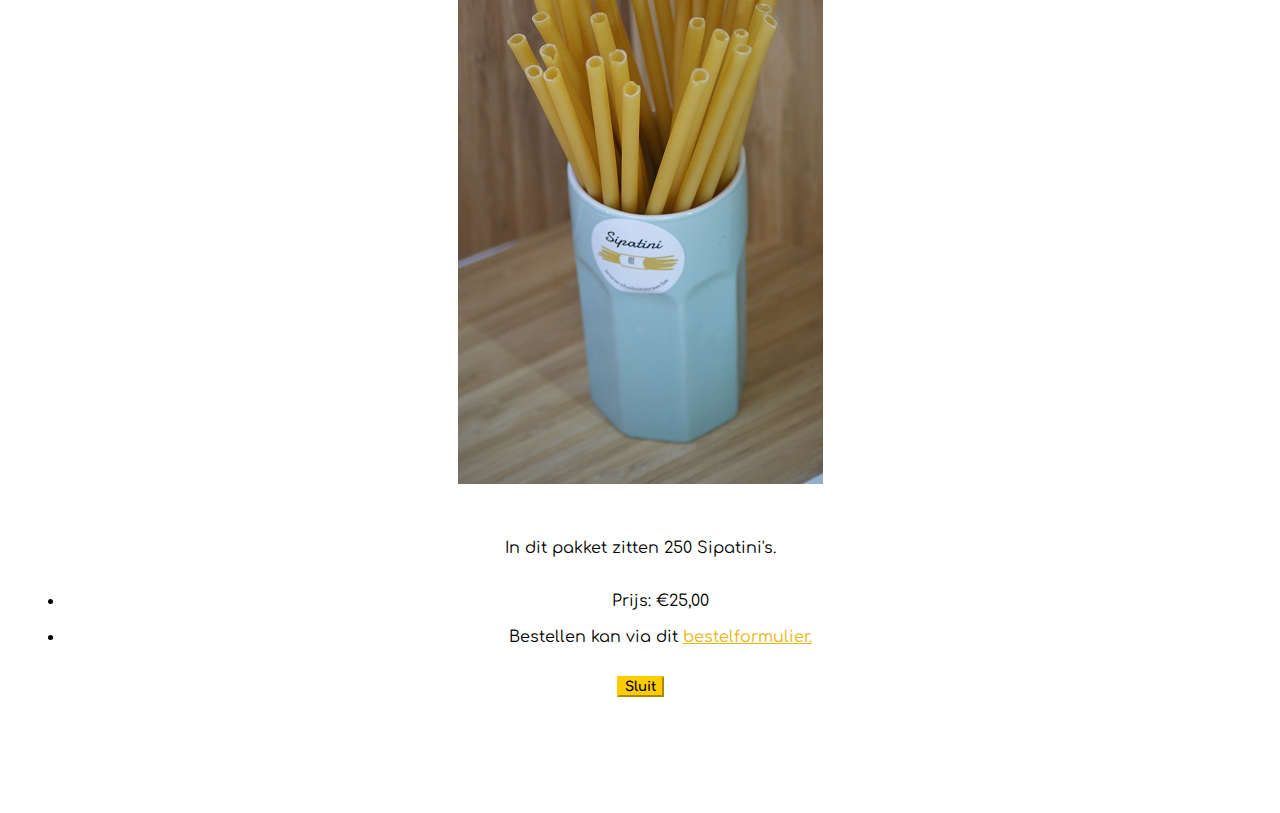
==== commit 54cf7ee2: "prijs 250 rietjes" ====
--- a/index.html
+++ b/index.html
@@ -157,7 +157,7 @@
           <div class="portfolio-caption">
             <h4>Groot pakket</h4>
             <p class="">250 Sipatini's</p>
-              <p class="">€20,00</p>
+              <p class="">€25,00</p>
           </div>
         </div>
       </div>
@@ -495,7 +495,7 @@
                 <img class="img-fluid d-block mx-auto" src="img/portfolio/Sipatinis.JPG" alt="">
                 <p>In dit pakket zitten 250 Sipatini's.</p>
                 <ul class="list-inline">
-                  <li>Prijs: €20,00</li><br>
+                  <li>Prijs: €25,00</li><br>
                     <li>Bestellen kan via dit <a target="_blank" href="https://goo.gl/forms/p8xG7M6GWPOGaPQp2">bestelformulier.</a></li>
                 </ul>
                 <button class="btn btn-primary" data-dismiss="modal" type="button">
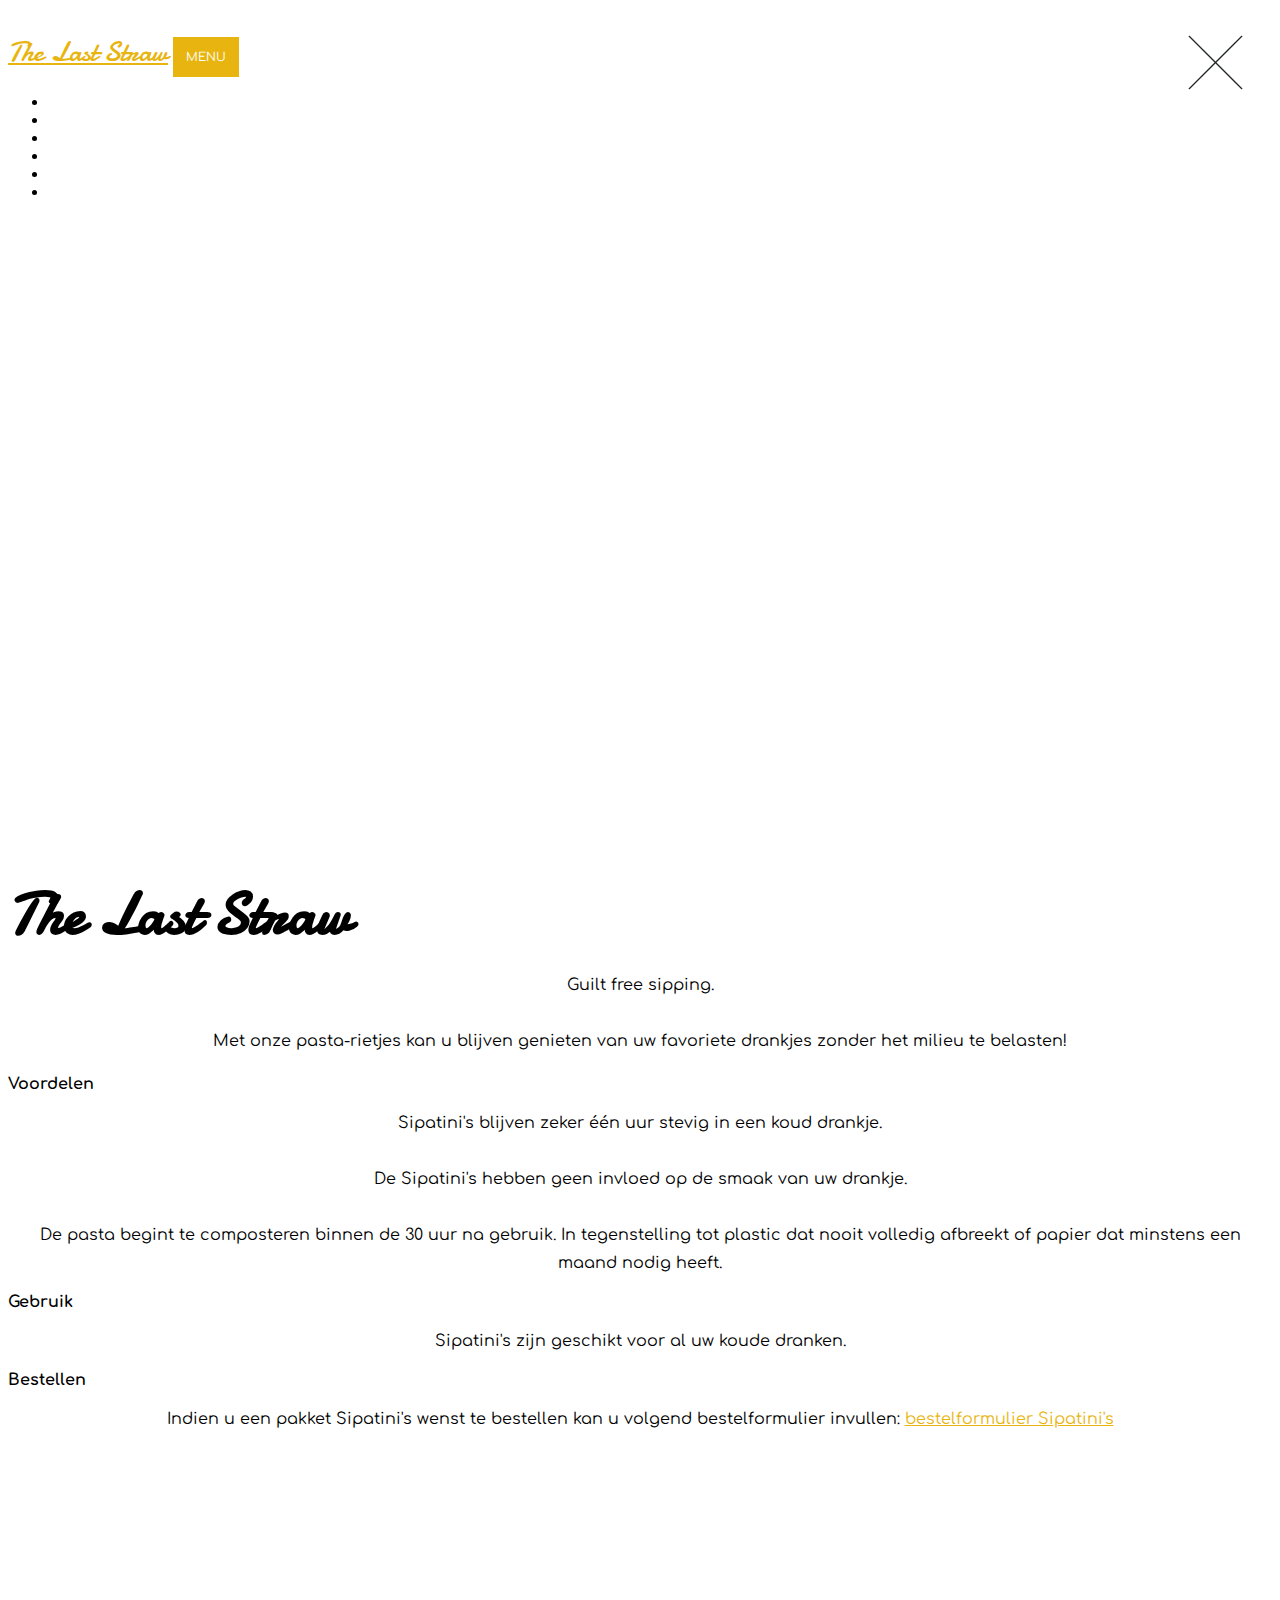
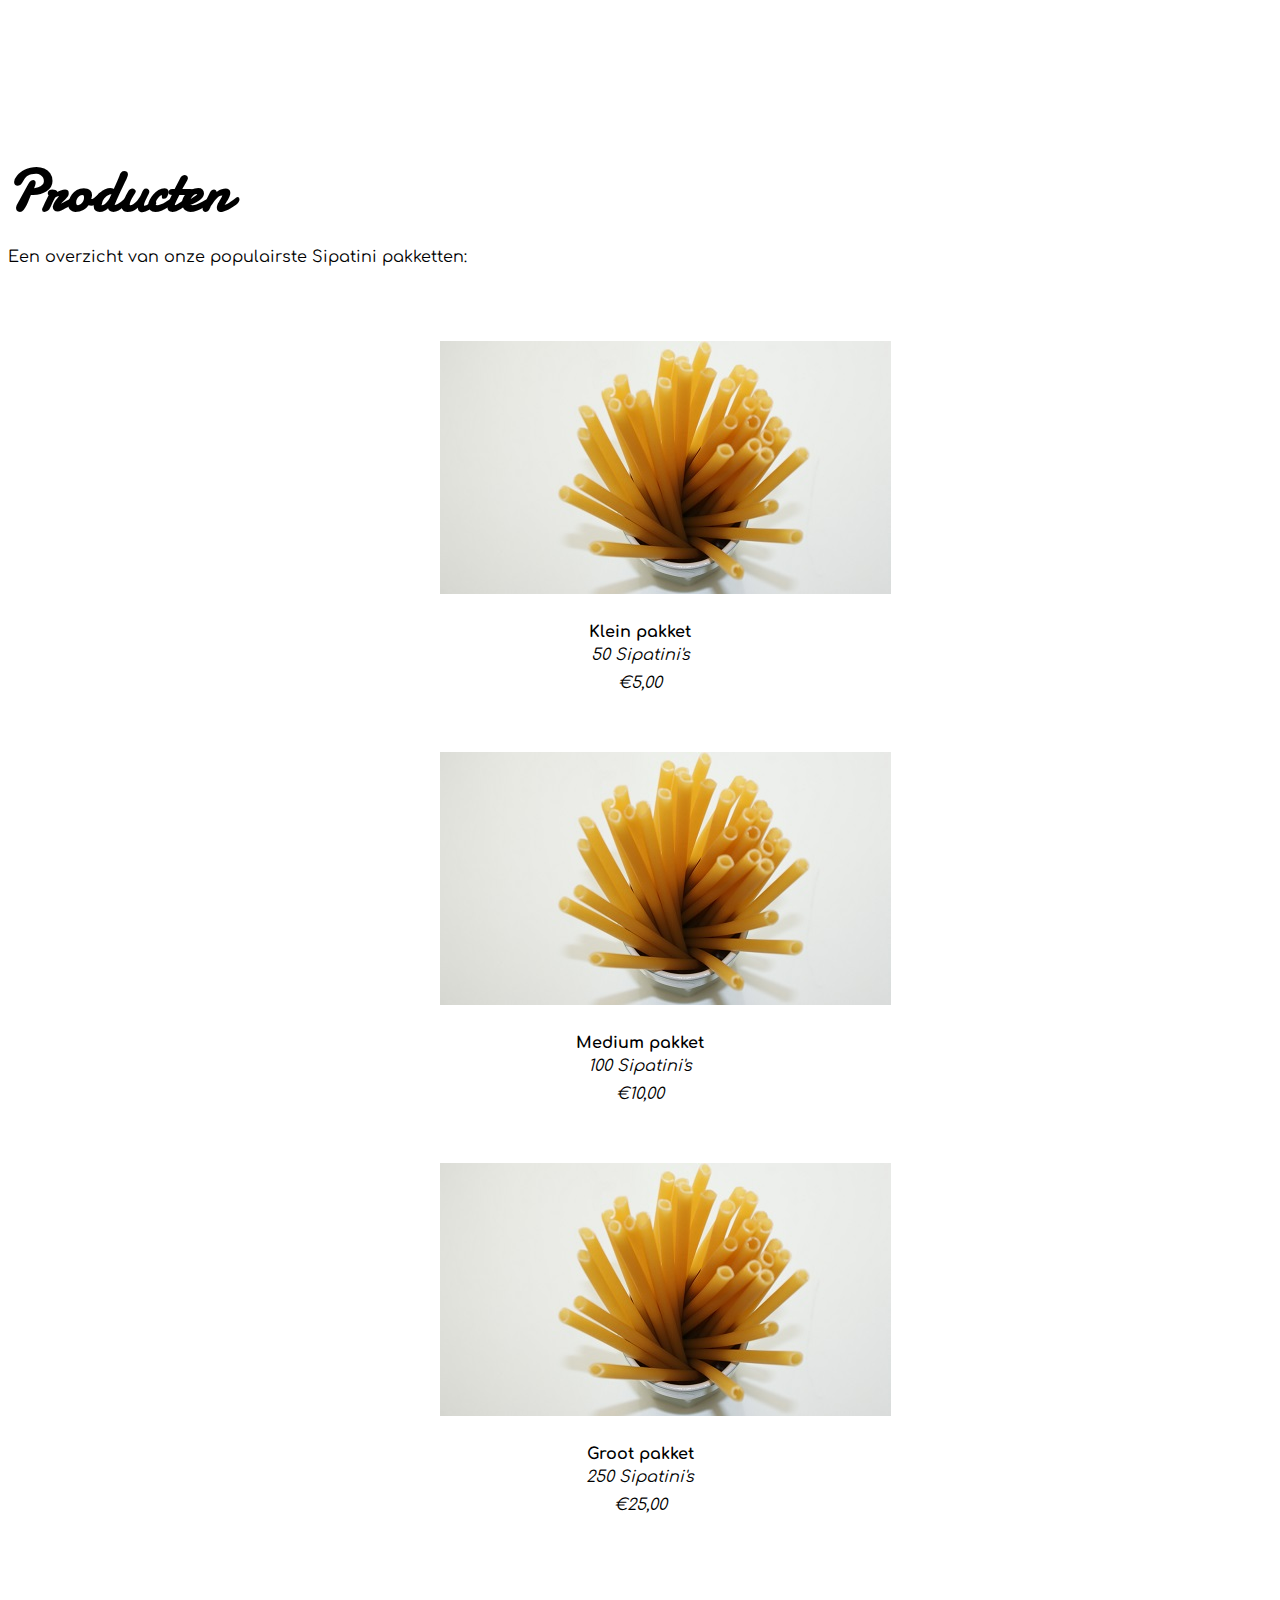
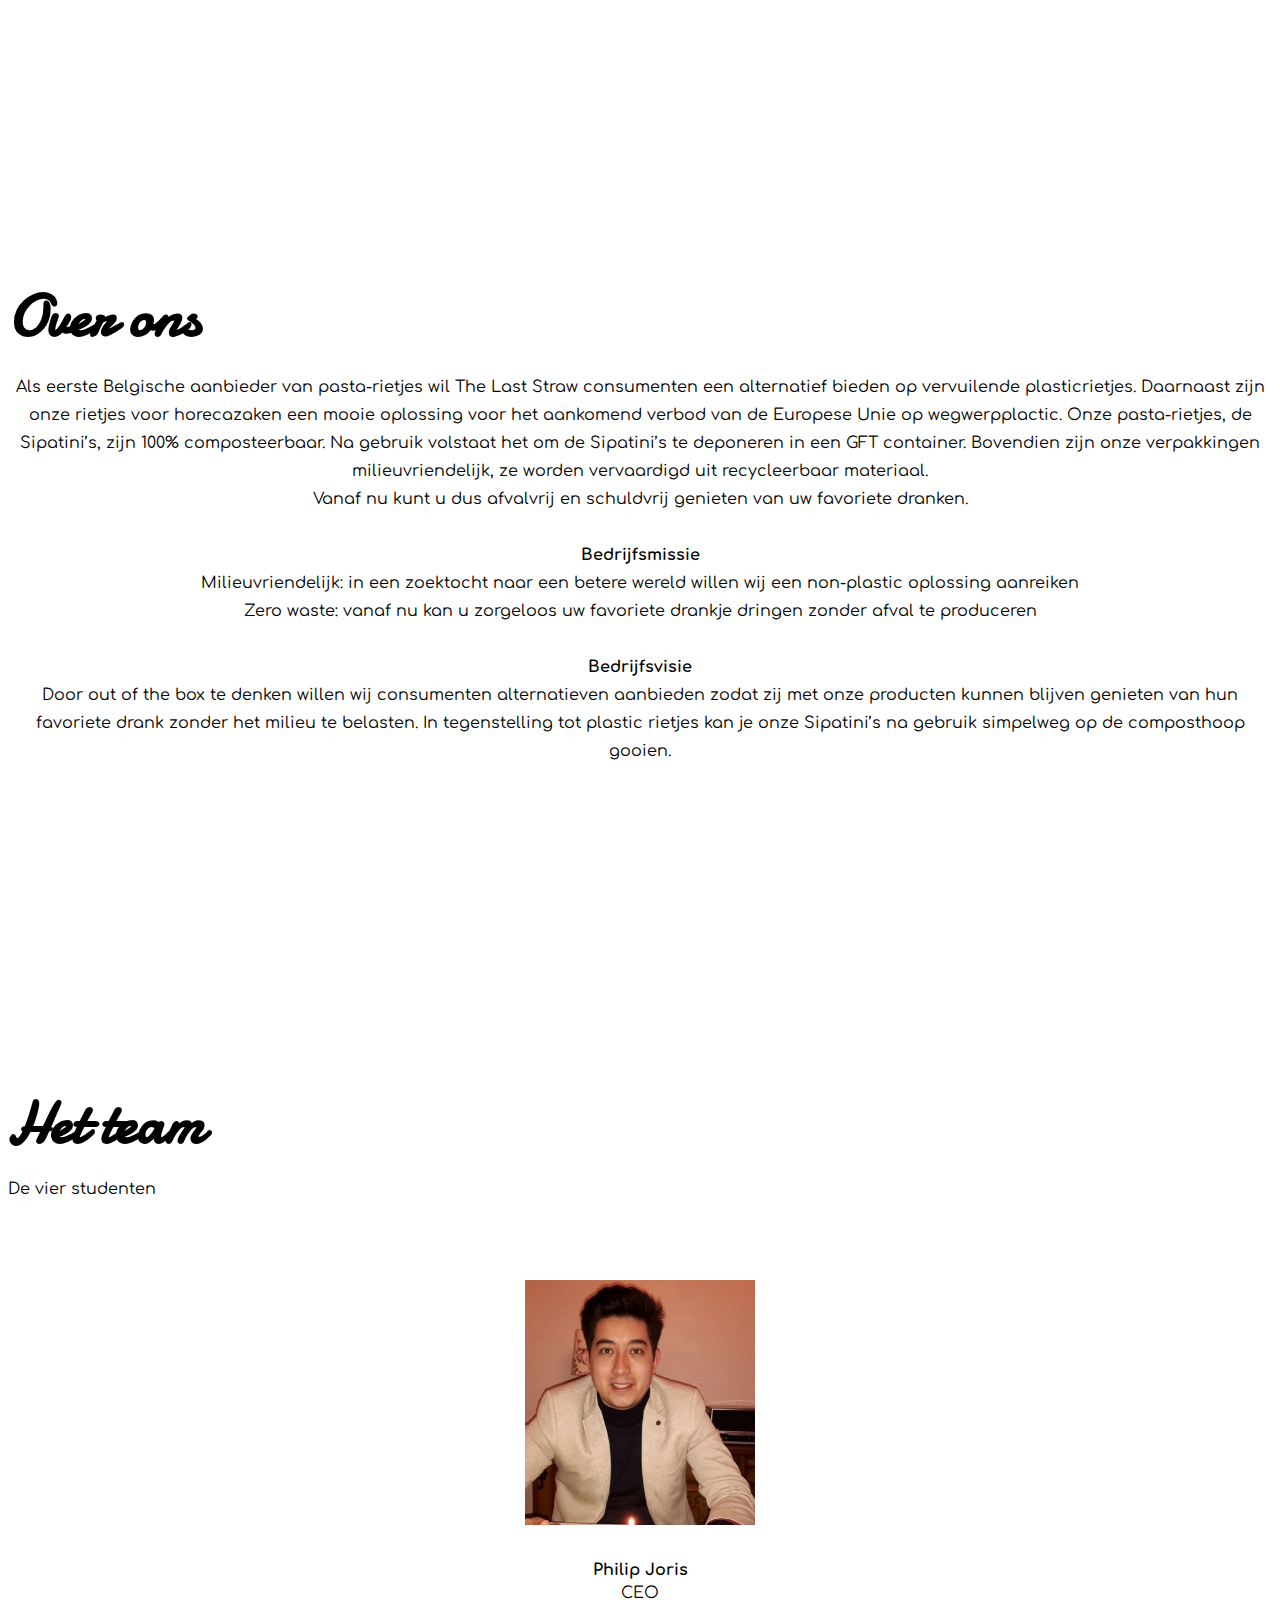
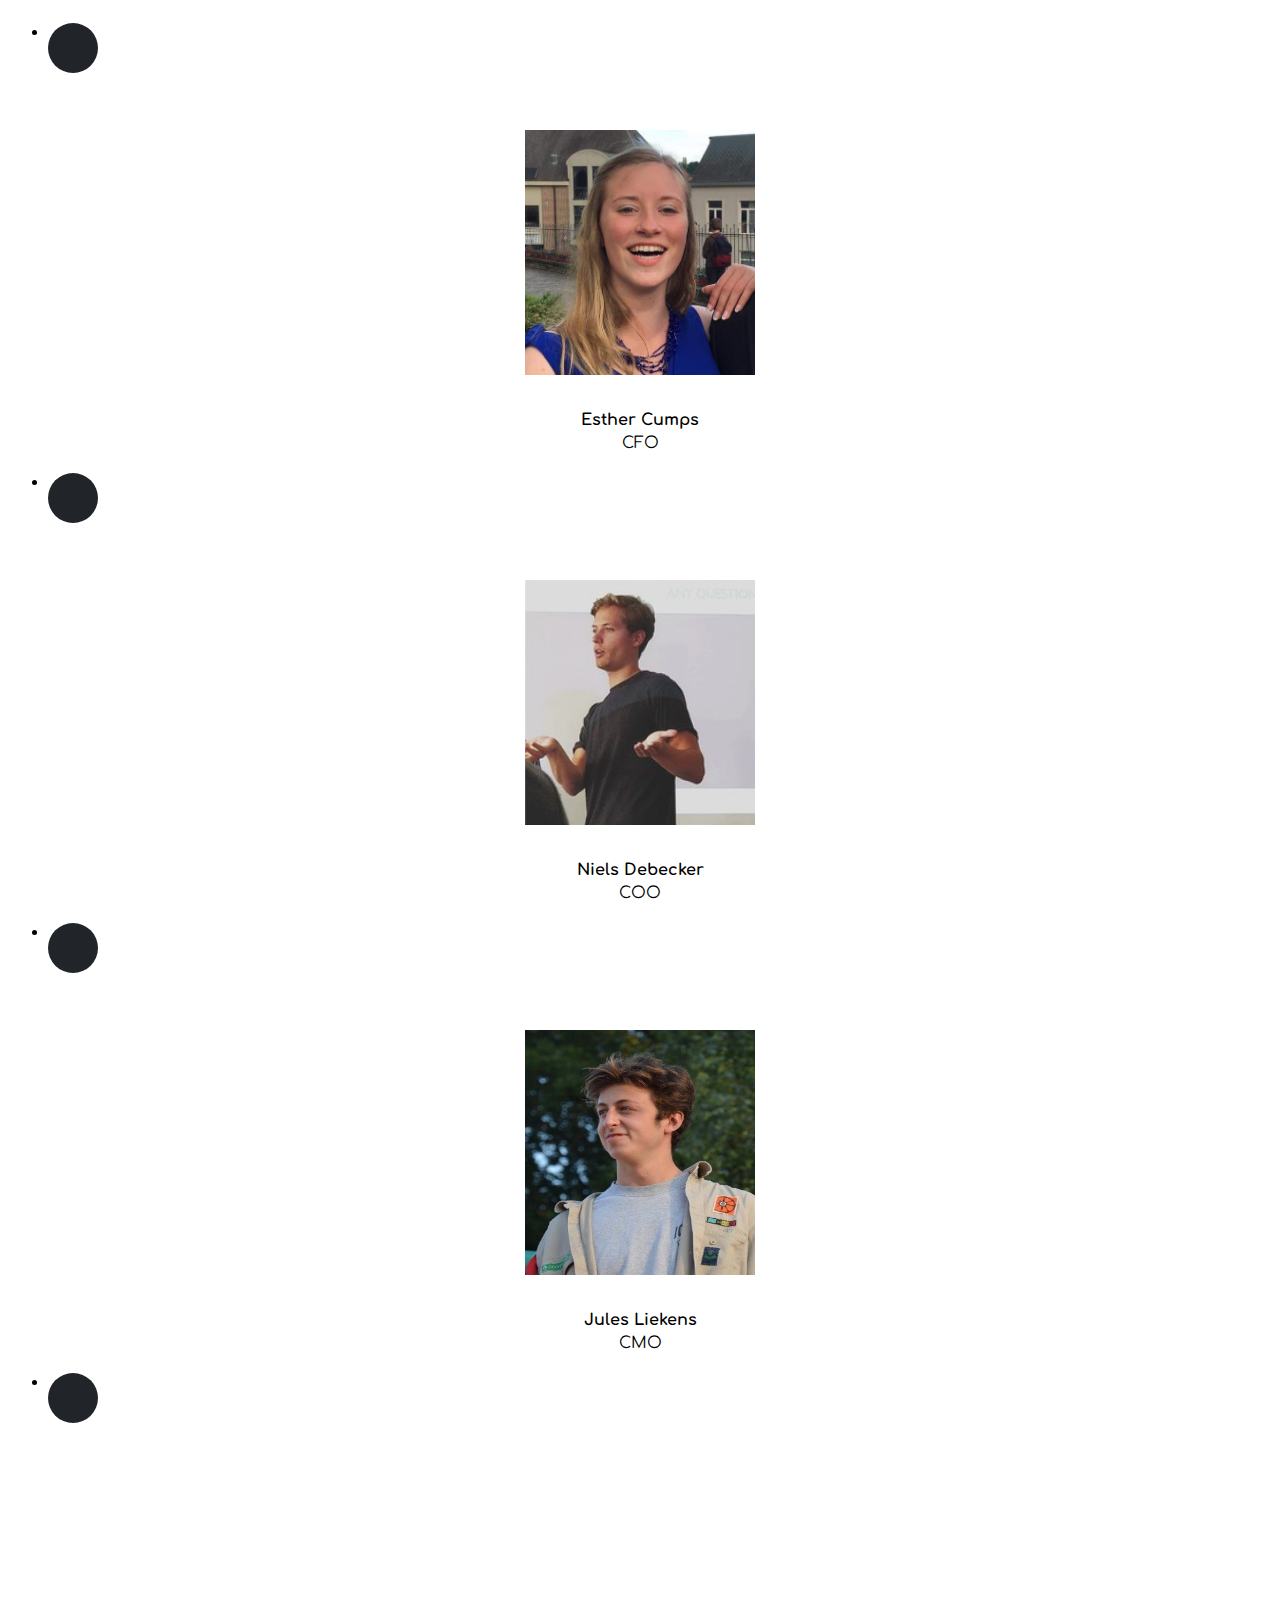
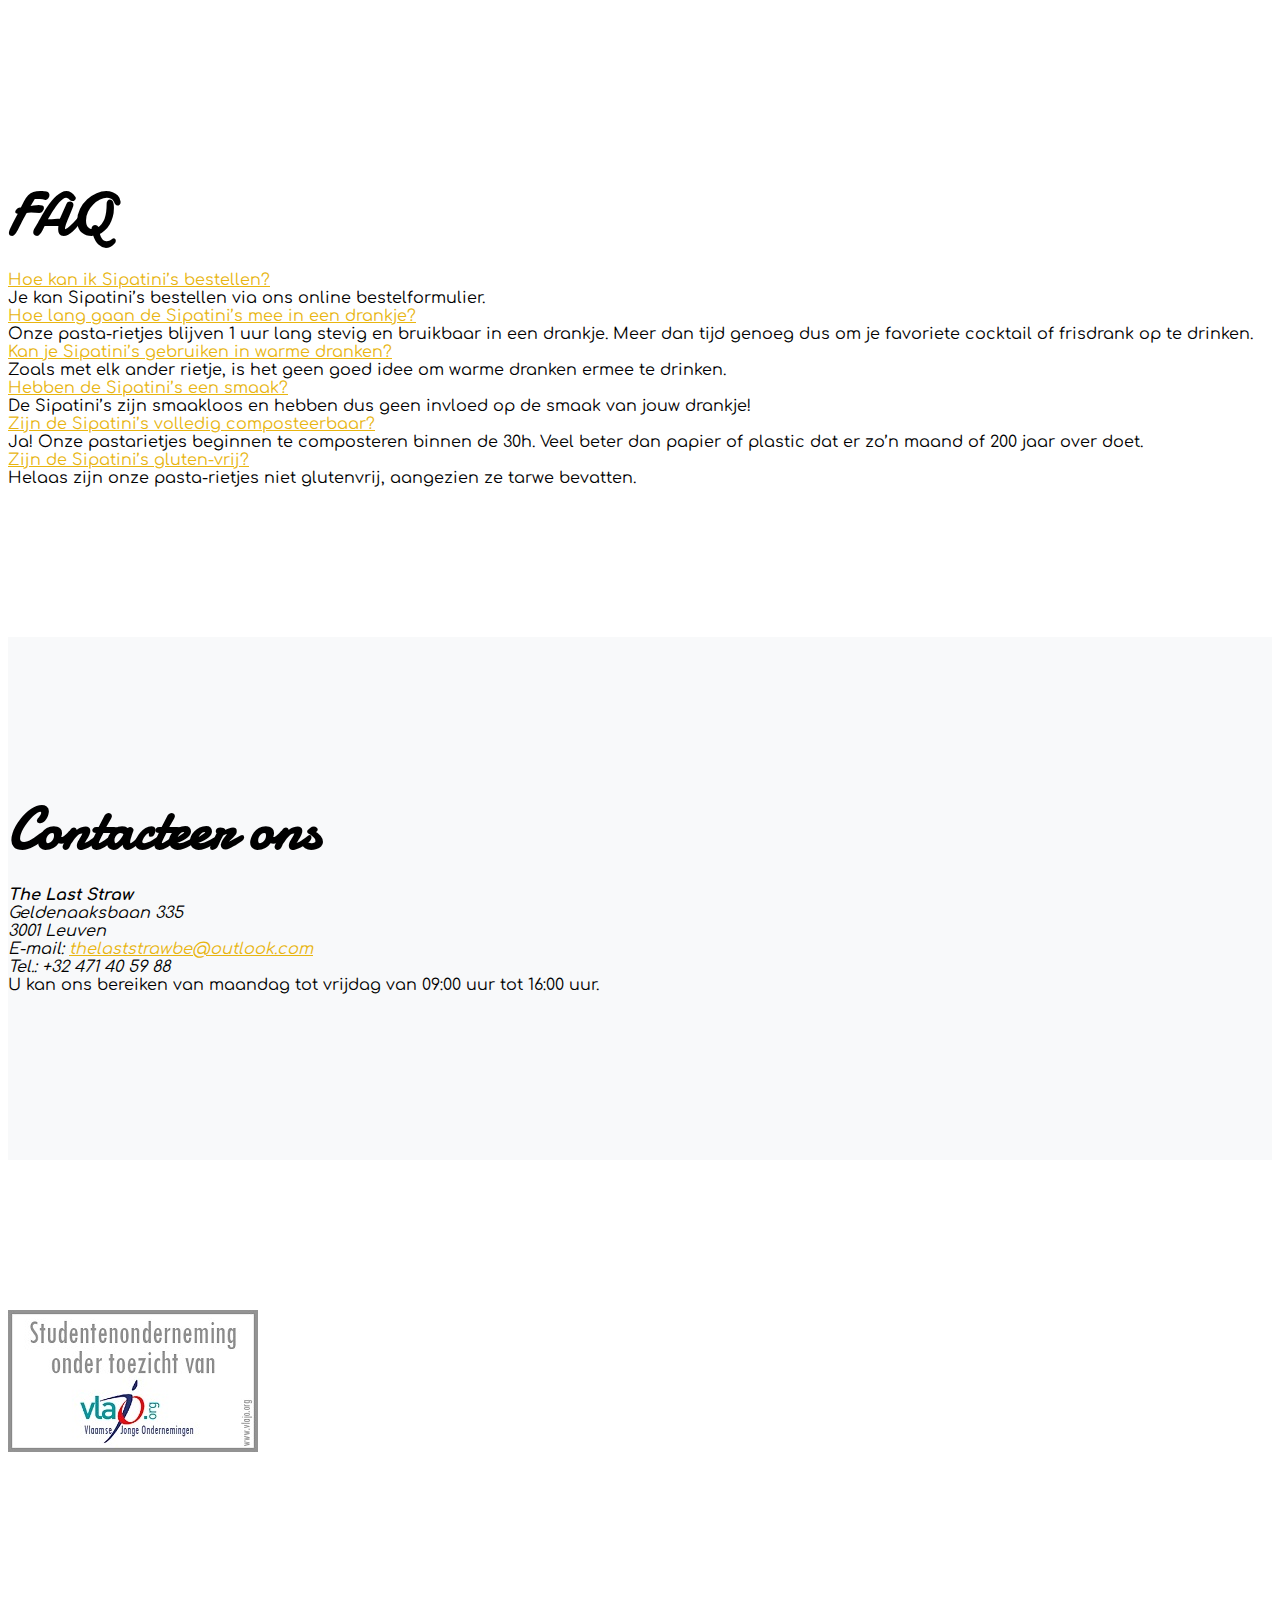
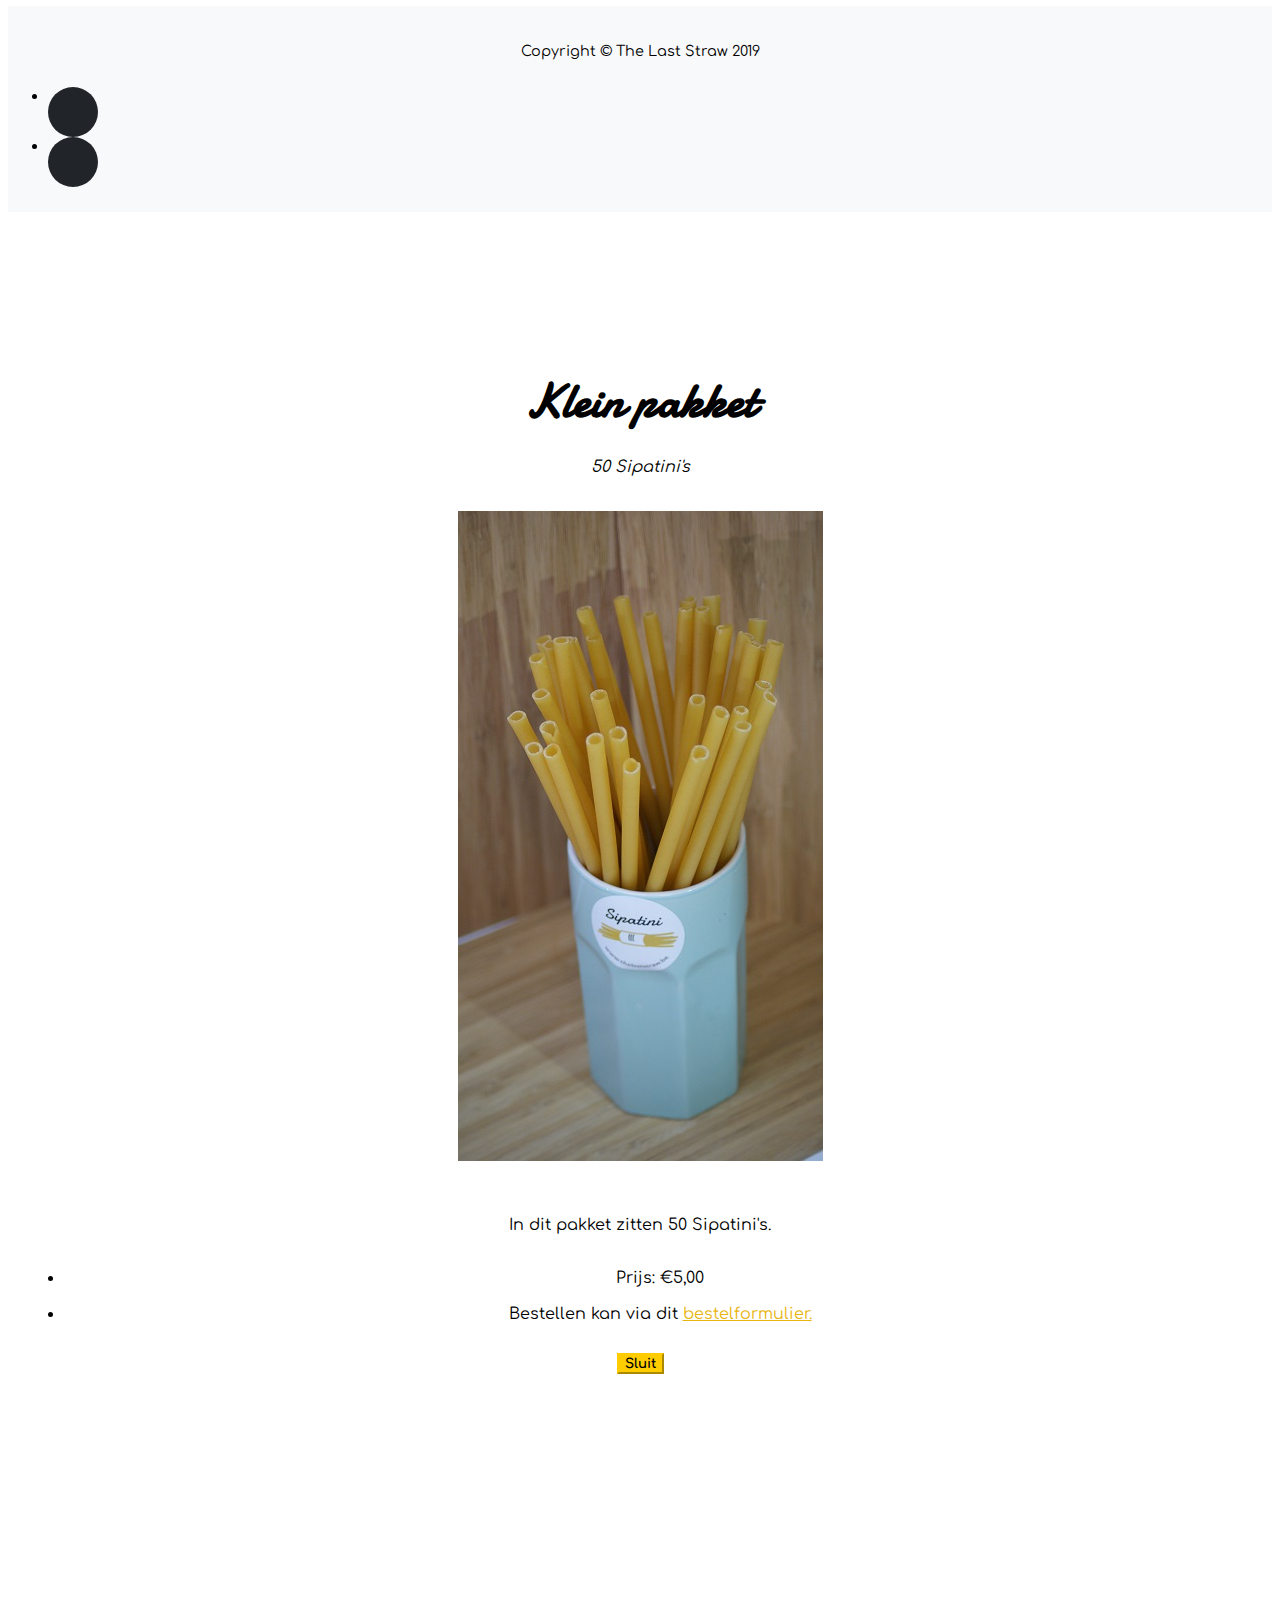
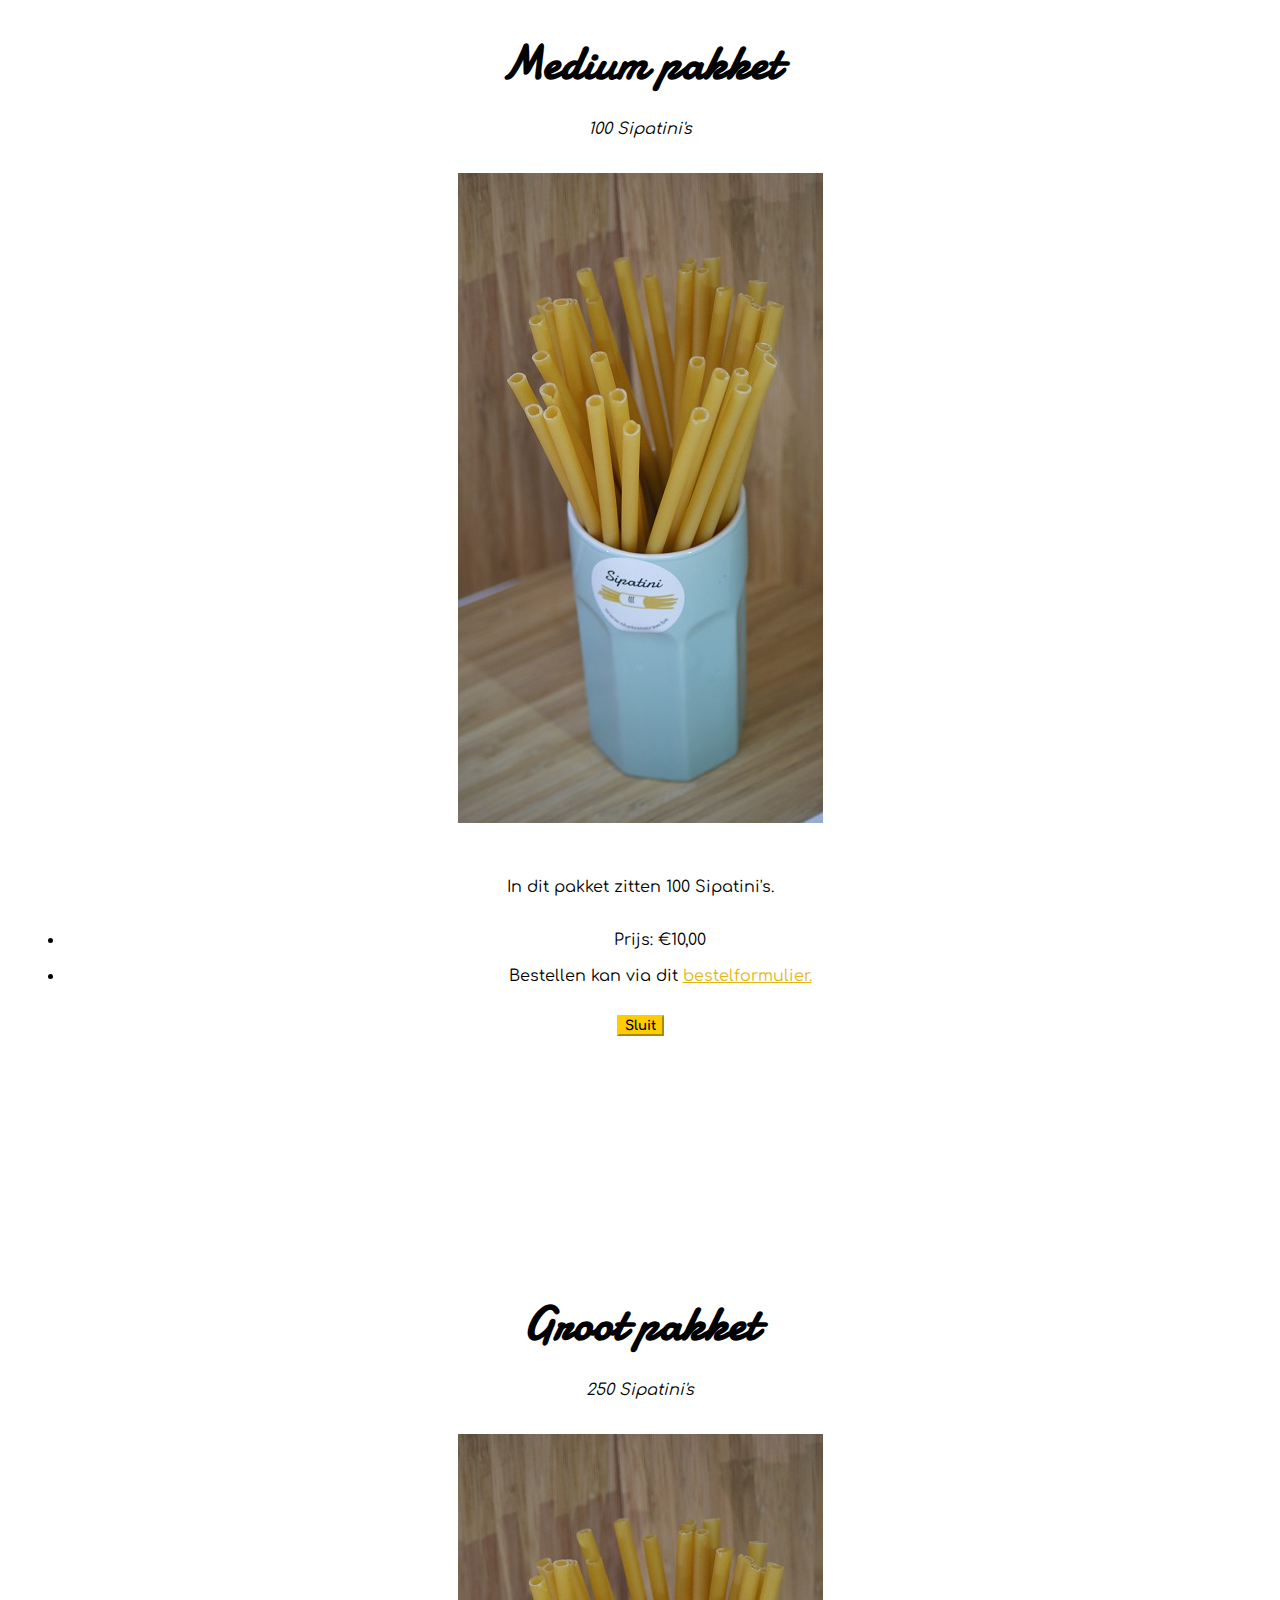
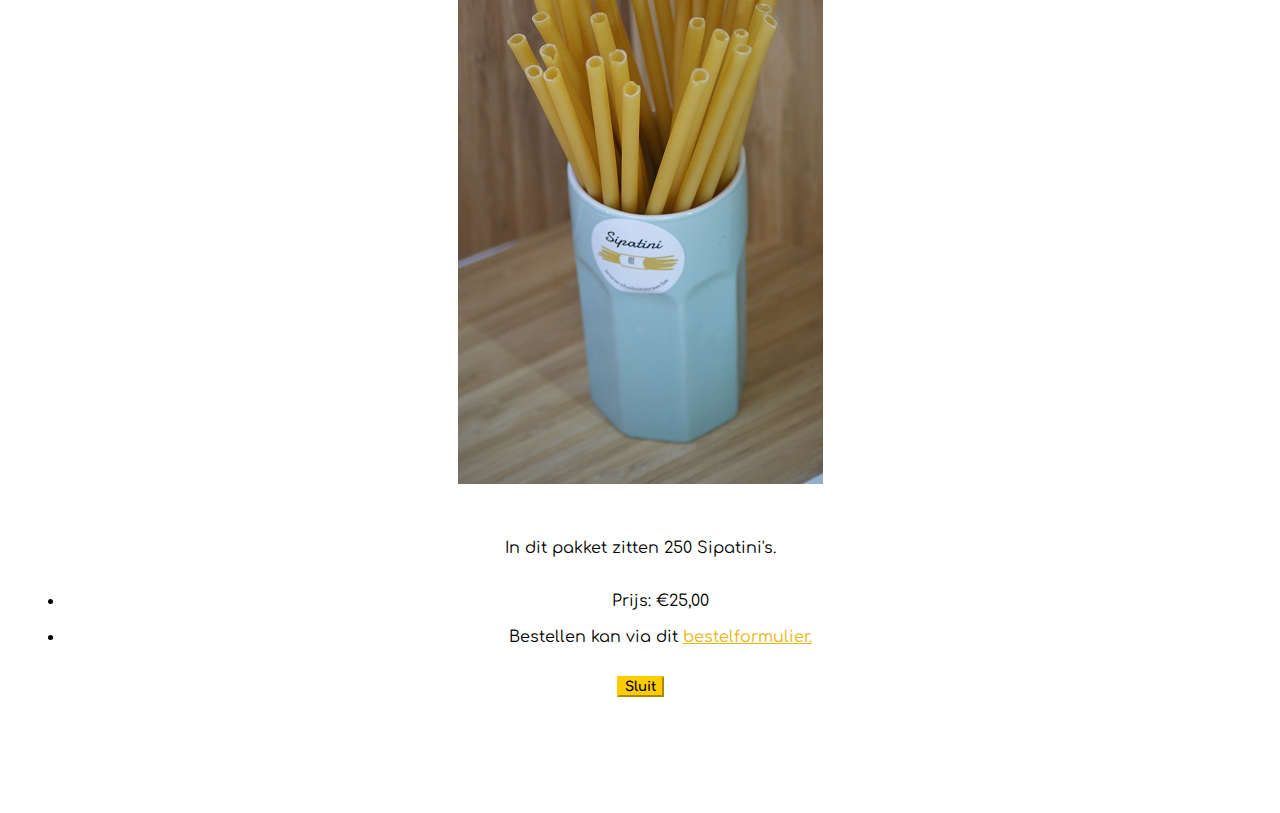
==== commit 93aa25b8: "no message" ====
--- a/index.html
+++ b/index.html
@@ -359,7 +359,7 @@
         </address>
         <address>
           E-mail:
-          <a href="mailto:info@thelaststraw.be">info@thelaststraw.be</a><br>
+          <a href="mailto:thelaststrawbe@outlook.com">thelaststrawbe@outlook.com</a><br>
             Tel.: +32 471 40 59 88
         </address>
           U kan ons bereiken van maandag tot vrijdag van 09:00 uur tot 16:00 uur. 
